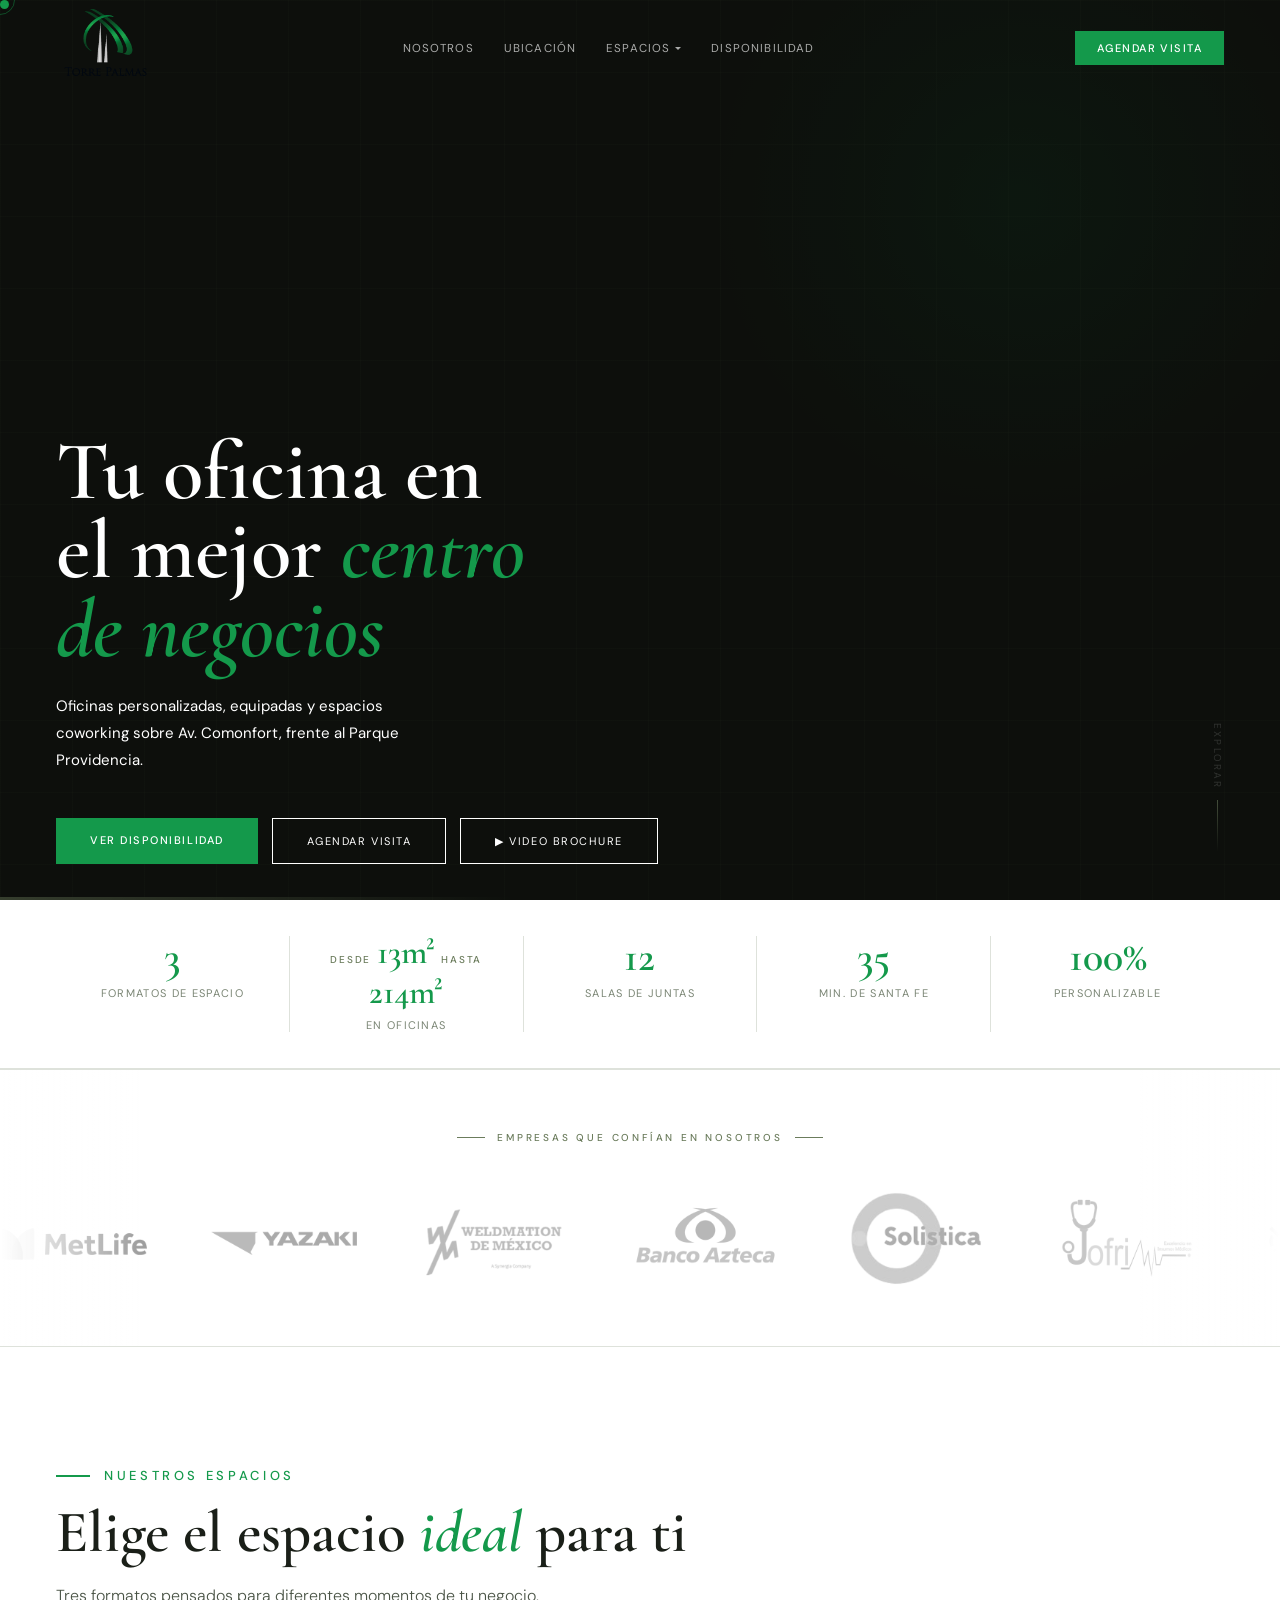
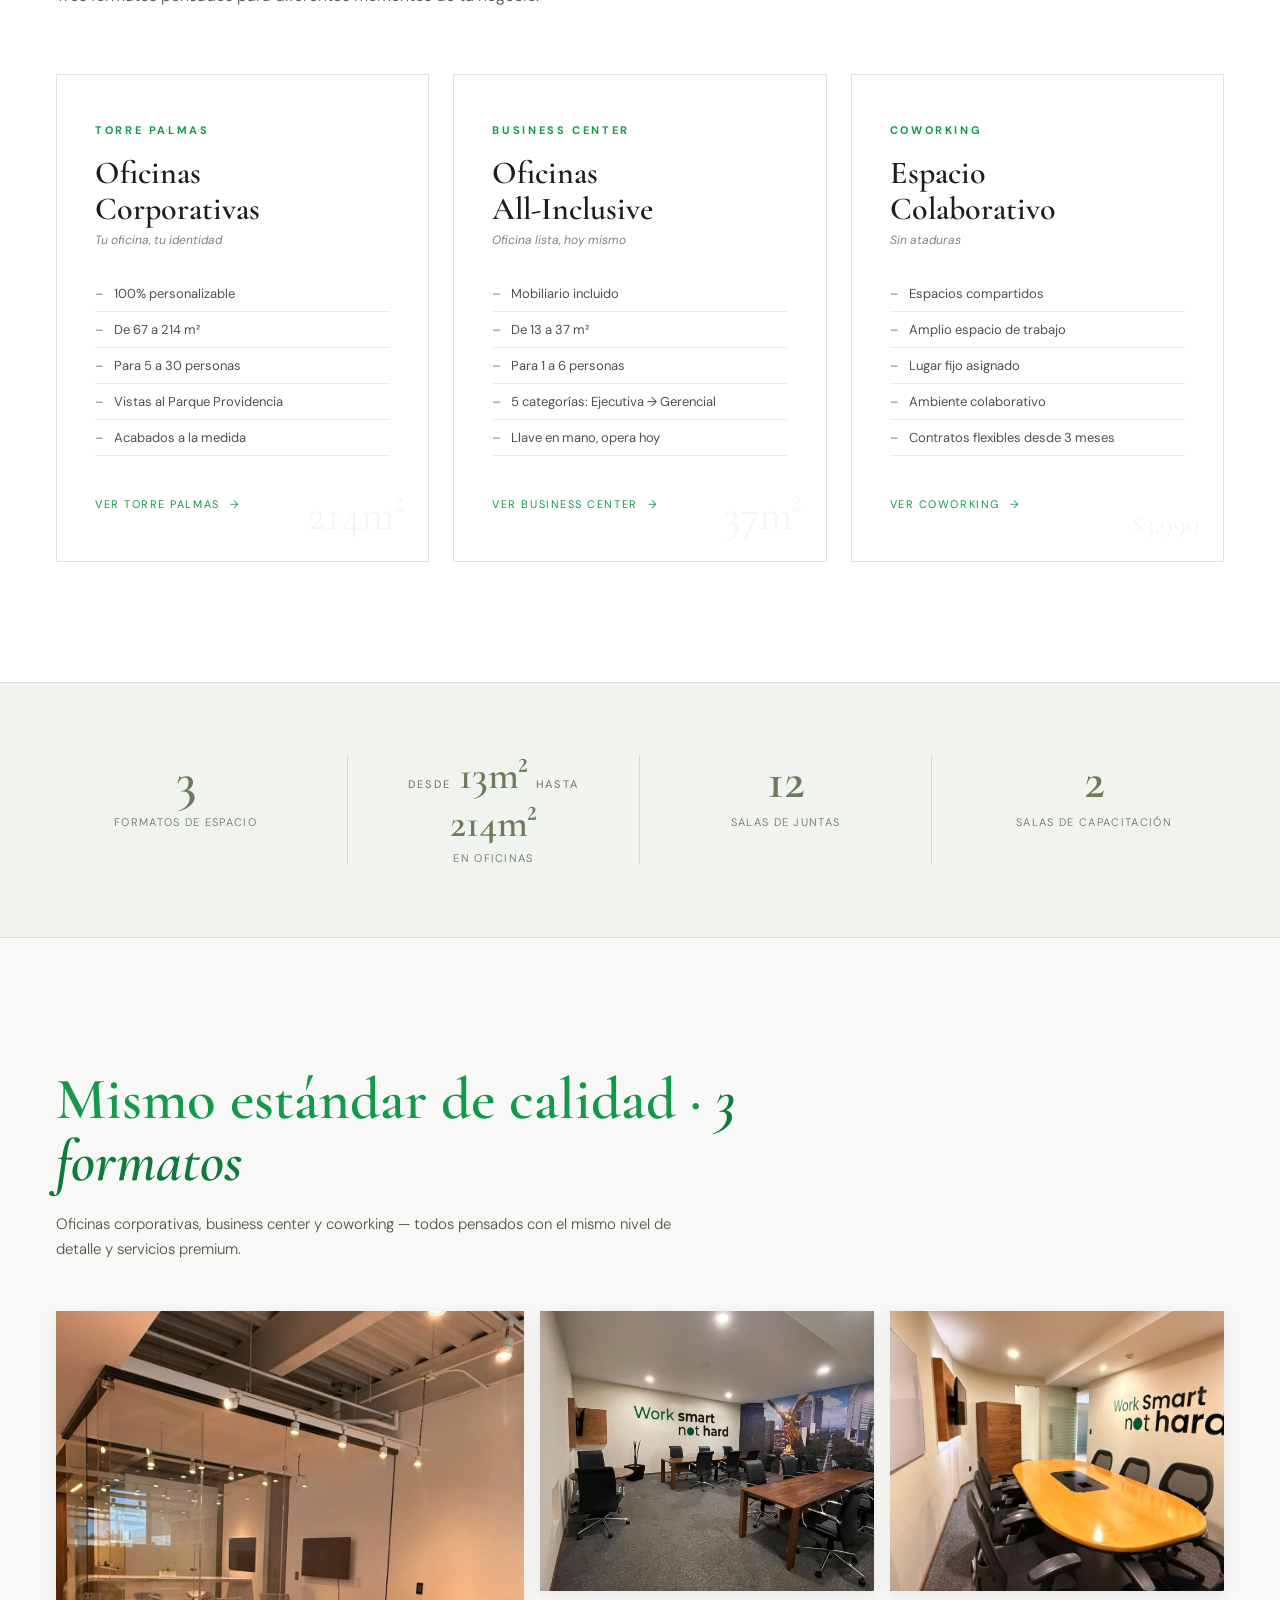
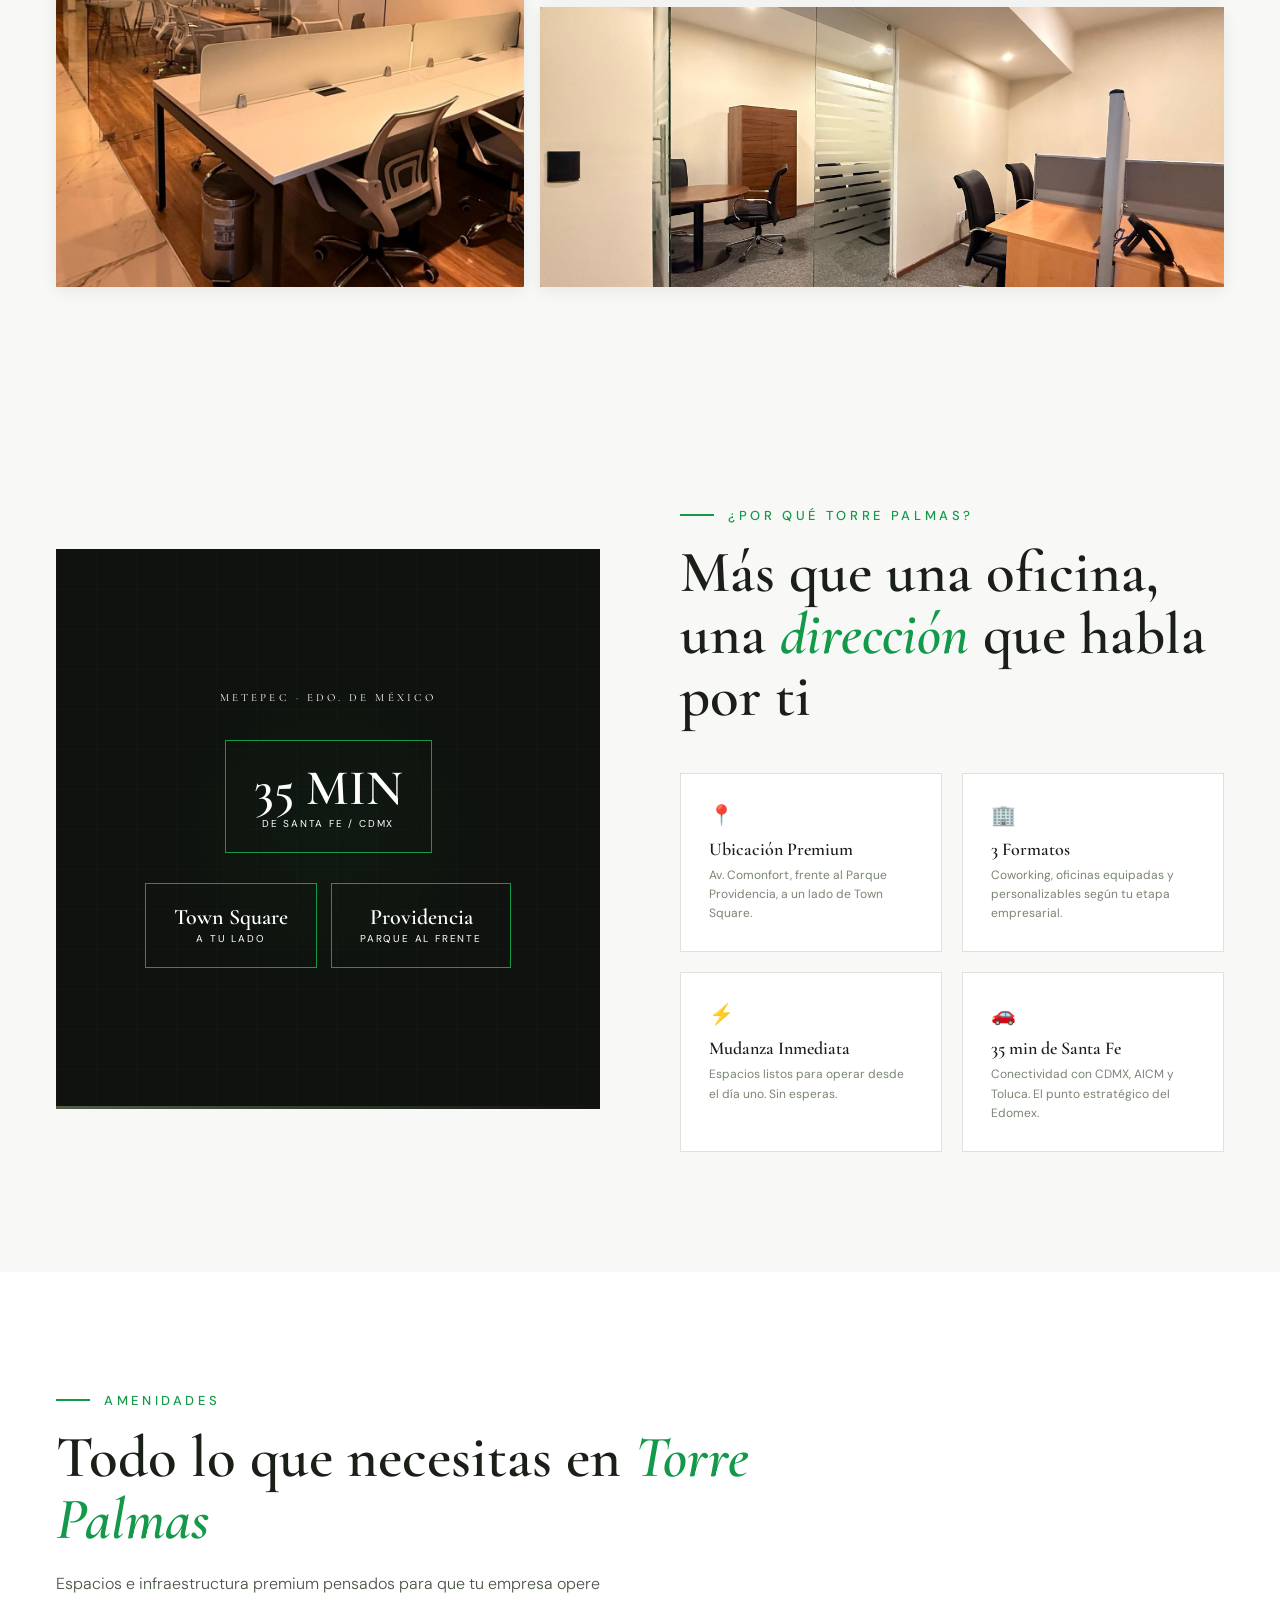
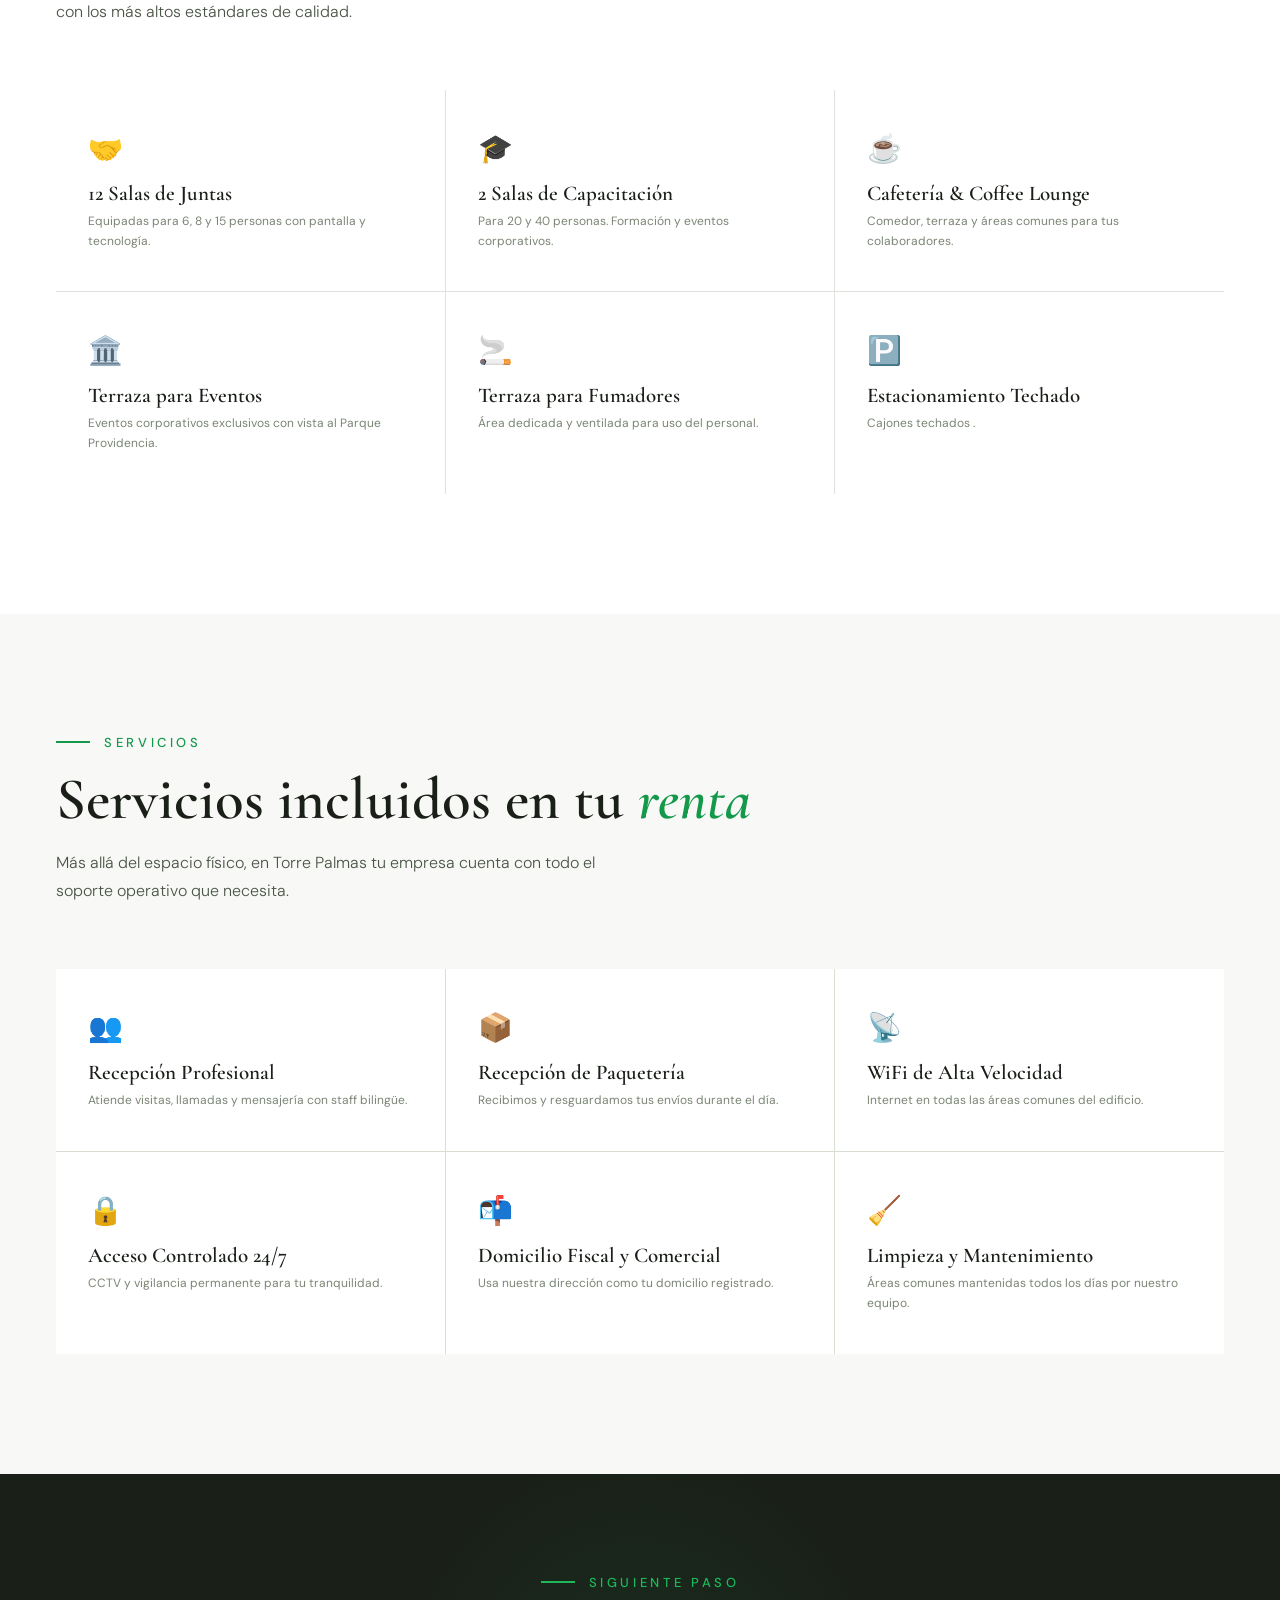
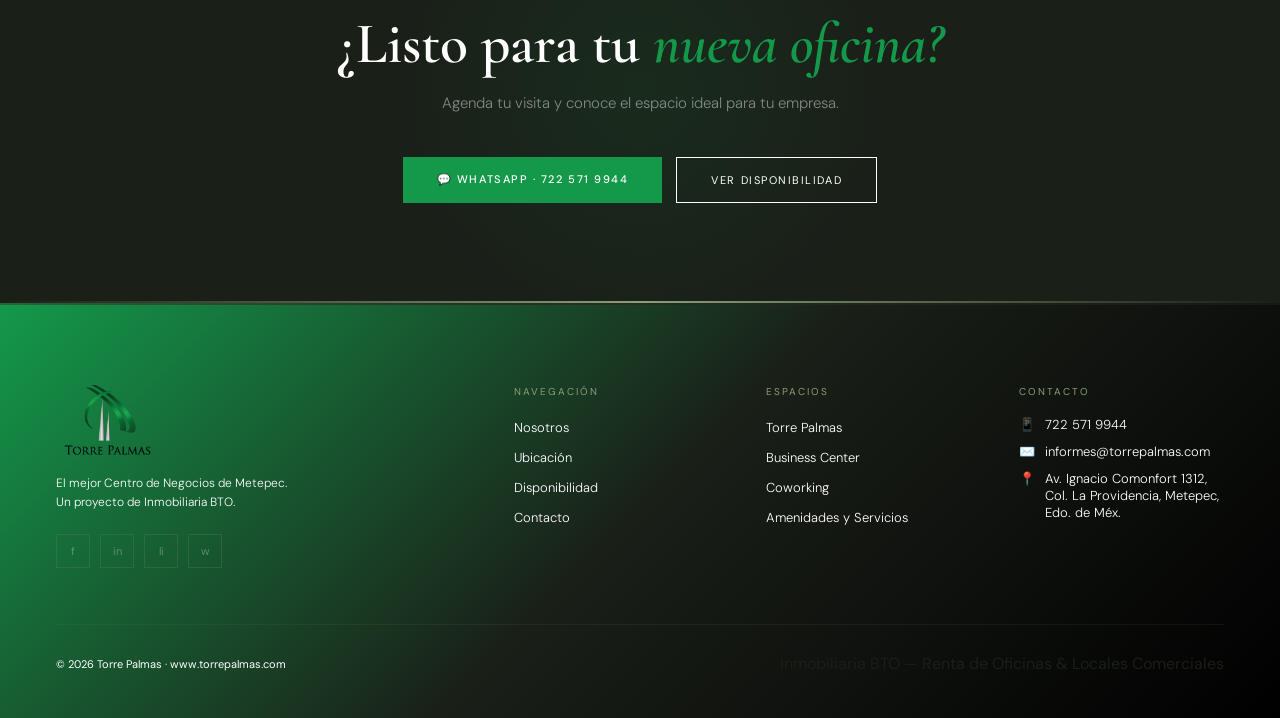
==== index.html @ 55e58f54 "perf: SEO Fase 2 — optimización masiva de assets (-65 MB) VIDEOS: - Business_Center_Vid_Fin.mp4: 31 " ====
<!DOCTYPE html>
<html lang="es">
<head>
  <meta charset="UTF-8">
  <meta name="viewport" content="width=device-width, initial-scale=1.0">
  <title>Torre Palmas — Centro de Negocios Premium · Metepec</title>
  <meta name="description" content="Centro de negocios premium en Metepec — oficinas corporativas, business center y coworking frente al Parque Providencia. Agenda tu visita hoy.">
  <meta name="keywords" content="centro de negocios Metepec, oficinas en renta Metepec, business center Metepec, coworking Metepec, oficinas Avenida Comonfort, oficinas Parque Providencia, Torre Palmas">
  <meta name="author" content="Torre Palmas">
  <meta name="robots" content="index, follow">
  <meta name="theme-color" content="#14994b">
  <link rel="canonical" href="https://torrepalmas.com/">

  <!-- Open Graph -->
  <meta property="og:title" content="Torre Palmas — Centro de Negocios Premium en Metepec">
  <meta property="og:description" content="Oficinas corporativas, business center y coworking frente al Parque Providencia. El mejor centro de negocios de Metepec.">
  <meta property="og:image" content="https://torrepalmas.com/images/portada.jpeg">
  <meta property="og:image:width" content="1200">
  <meta property="og:image:height" content="630">
  <meta property="og:url" content="https://torrepalmas.com/">
  <meta property="og:type" content="website">
  <meta property="og:site_name" content="Torre Palmas">
  <meta property="og:locale" content="es_MX">

  <!-- Twitter Card -->
  <meta name="twitter:card" content="summary_large_image">
  <meta name="twitter:title" content="Torre Palmas — Centro de Negocios Premium en Metepec">
  <meta name="twitter:description" content="Oficinas corporativas, business center y coworking frente al Parque Providencia.">
  <meta name="twitter:image" content="https://torrepalmas.com/images/portada.jpeg">

  <!-- JSON-LD: Organization + LocalBusiness + Service -->
  <script type="application/ld+json">
  {
    "@context": "https://schema.org",
    "@graph": [
      {
        "@type": "Organization",
        "@id": "https://torrepalmas.com/#organization",
        "name": "Torre Palmas",
        "url": "https://torrepalmas.com/",
        "logo": "https://torrepalmas.com/images/logotipo-torre-palmas.png",
        "sameAs": [],
        "contactPoint": {
          "@type": "ContactPoint",
          "telephone": "+52-722-571-9944",
          "contactType": "customer service",
          "email": "informes@torrepalmas.com",
          "areaServed": "MX",
          "availableLanguage": "Spanish"
        }
      },
      {
        "@type": "LocalBusiness",
        "@id": "https://torrepalmas.com/#business",
        "name": "Torre Palmas — Centro de Negocios",
        "image": "https://torrepalmas.com/images/portada.jpeg",
        "url": "https://torrepalmas.com/",
        "telephone": "+52-722-571-9944",
        "email": "informes@torrepalmas.com",
        "priceRange": "$$$",
        "address": {
          "@type": "PostalAddress",
          "streetAddress": "Av. Ignacio Comonfort 1312",
          "addressLocality": "Metepec",
          "addressRegion": "Estado de México",
          "postalCode": "52140",
          "addressCountry": "MX"
        },
        "geo": {
          "@type": "GeoCoordinates",
          "latitude": "19.2613",
          "longitude": "-99.6167"
        },
        "openingHoursSpecification": [
          {
            "@type": "OpeningHoursSpecification",
            "dayOfWeek": ["Monday","Tuesday","Wednesday","Thursday","Friday"],
            "opens": "08:00",
            "closes": "20:00"
          },
          {
            "@type": "OpeningHoursSpecification",
            "dayOfWeek": "Saturday",
            "opens": "09:00",
            "closes": "14:00"
          }
        ],
        "areaServed": [
          { "@type": "City", "name": "Metepec" },
          { "@type": "City", "name": "Toluca" },
          { "@type": "City", "name": "Lerma" }
        ]
      },
      {
        "@type": "Service",
        "name": "Oficinas Corporativas Torre Palmas",
        "provider": { "@id": "https://torrepalmas.com/#business" },
        "description": "Oficinas corporativas personalizables desde 67 hasta 214 m² en Metepec.",
        "url": "https://torrepalmas.com/torre-palmas.html"
      },
      {
        "@type": "Service",
        "name": "Business Center",
        "provider": { "@id": "https://torrepalmas.com/#business" },
        "description": "Oficinas ejecutivas equipadas desde 12 hasta 37 m² con domicilio fiscal incluido.",
        "url": "https://torrepalmas.com/business-center.html"
      },
      {
        "@type": "Service",
        "name": "Coworking",
        "provider": { "@id": "https://torrepalmas.com/#business" },
        "description": "Espacio de coworking premium en Metepec desde $3,990 al mes.",
        "url": "https://torrepalmas.com/coworking.html"
      }
    ]
  }
  </script>

  <link rel="preconnect" href="https://fonts.googleapis.com">
  <link href="https://fonts.googleapis.com/css2?family=Cormorant+Garamond:ital,wght@0,300;0,400;0,600;1,300;1,400&family=DM+Sans:opsz,wght@9..40,300;9..40,400;9..40,500&display=swap" rel="stylesheet">
  <link rel="stylesheet" href="css/styles.css">
  <style>
    /* Home page hero styles */
    #hero { min-height: 100vh; position: relative; overflow: hidden; display: flex; flex-direction: column; justify-content: flex-end; padding: 0 56px 96px; background: var(--ink); }
    .hero-grid { position: absolute; inset: 0; background-image: linear-gradient(rgba(107,124,92,0.07) 1px, transparent 1px), linear-gradient(90deg, rgba(107,124,92,0.07) 1px, transparent 1px); background-size: 72px 72px; }
    .hero-glow { position: absolute; top: -120px; right: -60px; width: 640px; height: 640px; background: radial-gradient(circle, rgba(20,153,75,0.13) 0%, transparent 68%); pointer-events: none; }
    .hero-olive-accent { position: absolute; bottom: 0; left: 0; width: 40%; height: 3px; background: linear-gradient(to right, var(--olive), transparent); }
    .hero-img-mock { position: absolute; top: 0; left: 0; width: 100%; height: 100%; overflow: hidden; z-index: 1; }
    .hero-img-inner { width: 100%; height: 100%; position: relative; display: flex; align-items: flex-end; justify-content: center; }
    .hero-img-inner video { position: absolute; width: 100%; height: 100%; object-fit: cover; z-index: 0; }
    .hero-img-inner::before { content: ''; position: absolute; inset: 0; background: rgba(0, 0, 0, 0.5); z-index: 1; }
    .hero-content { position: relative; z-index: 2; max-width: 580px; }
    .hero-eyebrow { font-size: 11px; font-weight: 400; letter-spacing: 0.28em; text-transform: uppercase; color: var(--white); display: flex; align-items: center; gap: 14px; margin-bottom: 28px; opacity: 0; animation: fadeUp 0.8s ease 0.2s forwards; }
    .hero-eyebrow::before { content:''; display:block; width:36px; height:1px; background:var(--white); }
    .hero-h1 { font-family: 'Cormorant Garamond', serif; font-size: clamp(50px, 6.5vw, 90px); font-weight: 600; line-height: 0.95; color: var(--white); opacity: 0; animation: fadeUp 0.8s ease 0.4s forwards; }
    .hero-h1 em { font-style: italic; color: var(--green); }
    .hero-sub { font-size: 15px; font-weight: 400; color: var(--white); line-height: 1.8; max-width: 400px; margin-top: 24px; margin-bottom: 44px; opacity: 0; animation: fadeUp 0.8s ease 0.6s forwards; }
    .hero-actions { display: flex; gap: 14px; opacity: 0; animation: fadeUp 0.8s ease 0.8s forwards; flex-wrap: wrap; width: max-content; max-width: 100vw; }
    .hero-scroll { position: absolute; bottom: 48px; right: 56px; display: flex; align-items: center; gap: 10px; font-size: 10px; letter-spacing: 0.22em; text-transform: uppercase; color: rgba(255,255,255,0.3); writing-mode: vertical-rl; animation: fadeUp 0.8s ease 1s forwards; opacity: 0; }
    .hero-scroll::after { content:''; display:block; width:1px; height:52px; background: linear-gradient(to bottom, var(--olive-light), transparent); animation: scrollLine 2s ease infinite; }
    .stats-bar { background: var(--white); border-bottom: 1px solid var(--olive-border); padding: 36px 56px; display: flex; box-shadow: 0 4px 24px rgba(26,31,24,0.04); }
    .stat-item { flex: 1; text-align: center; border-right: 1px solid var(--olive-border); padding: 0 20px; }
    .stat-item:last-child { border-right: none; }
    .stat-num { font-family: 'Cormorant Garamond', serif; font-size: 42px; font-weight: 600; color: var(--green); line-height: 1; }
    .stat-label { font-size: 11px; letter-spacing: 0.12em; text-transform: uppercase; color: var(--ink-low); margin-top: 8px; }
    /* Rango "desde X hasta Y" */
    .stat-range { display: flex; align-items: baseline; justify-content: center; gap: 6px; flex-wrap: wrap; font-family: 'Cormorant Garamond', serif; color: var(--green); line-height: 1; }
    .stat-prefix { font-family: 'DM Sans', sans-serif; font-size: 10px; letter-spacing: 0.18em; text-transform: uppercase; color: var(--olive); font-weight: 500; }
    .stat-range .stat-num { font-size: 34px; }
    .products-grid { display: grid; grid-template-columns: repeat(3,1fr); gap: 24px; margin-top: 64px; }
    .product-card { background: var(--white); padding: 48px 38px; border: 1px solid var(--olive-border); position: relative; overflow: hidden; transition: transform 0.35s, box-shadow 0.35s, border-color 0.35s, background 0.35s, color 0.35s; cursor: none; }
    .product-card::after { content:''; position:absolute; top:0; left:0; right:0; height:3px; background: linear-gradient(to right, var(--olive), var(--green)); transform: scaleX(0); transform-origin: left; transition: transform 0.4s; }
    .product-card:hover { transform: translateY(-6px); box-shadow: 0 24px 56px rgba(26,31,24,0.08); border-color: transparent; background: var(--green); }
    .product-card:hover .product-tag { color: var(--white); }
    .product-card:hover .product-title { color: var(--white); }
    .product-card:hover .product-subtitle { color: var(--white); }
    .product-card:hover .product-features li { color: var(--white); border-bottom-color: rgba(255,255,255,0.2); }
    .product-card:hover::after { transform: scaleX(1); }
    .product-tag { font-size: 11px; letter-spacing: 0.24em; text-transform: uppercase; color: var(--green); font-weight: 700; margin-bottom: 18px; }
    .product-title { font-family: 'Cormorant Garamond', serif; font-size: 32px; font-weight: 600; color: var(--ink); line-height: 1.1; margin-bottom: 6px; }
    .product-subtitle { font-size: 12px; font-weight: 400; color: var(--ink-low); font-style: italic; margin-bottom: 28px; }
    .product-features { list-style: none; margin-bottom: 36px; }
    .product-features li { font-size: 13px; font-weight: 400; color: var(--ink-mid); padding: 9px 0; border-bottom: 1px solid var(--surface3); display: flex; align-items: center; gap: 10px; }
    .product-features li::before { content:'–'; color: var(--olive); flex-shrink: 0; }
    .product-size { font-family: 'Cormorant Garamond', serif; font-size: 44px; font-weight: 300; color: rgba(107,124,92,0.08); position: absolute; bottom: 24px; right: 24px; line-height: 1; }
    .product-cta { display: inline-flex; align-items: center; gap: 10px; font-size: 11px; letter-spacing: 0.14em; text-transform: uppercase; color: var(--green); text-decoration: none; cursor: none; transition: gap 0.3s, color 0.3s; }
    .product-cta::after { content:'→'; }
    .product-card:hover .product-cta { gap: 16px; color: var(--white); }
    .olive-band { background: var(--olive-pale); border-top: 1px solid var(--olive-border); border-bottom: 1px solid var(--olive-border); padding: 72px 56px; display: grid; grid-template-columns: repeat(4,1fr); gap: 0; }
    .olive-band-item { padding: 0 32px; border-right: 1px solid var(--olive-border); text-align: center; }
    .olive-band-item:first-child { padding-left: 0; }
    .olive-band-item:last-child { border-right: none; padding-right: 0; }
    .olive-band-num { font-family:'Cormorant Garamond',serif; font-size:52px; font-weight:600; color:var(--olive); line-height:1; }
    .olive-band-label { font-size:11px; letter-spacing:0.12em; text-transform:uppercase; color:var(--ink-low); margin-top:8px; }
    /* Rango "desde X hasta Y" en la barra olive */
    .olive-band-range { display:flex; align-items:baseline; justify-content:center; gap:8px; flex-wrap:wrap; font-family:'Cormorant Garamond',serif; color:var(--olive); line-height:1; }
    .olive-band-prefix { font-family:'DM Sans',sans-serif; font-size:11px; letter-spacing:0.18em; text-transform:uppercase; color:var(--ink-low); font-weight:500; }
    .olive-band-range .olive-band-num { font-size:40px; }
    .why-section { display: grid; grid-template-columns: 1fr 1fr; gap: 80px; align-items: center; }
    .why-visual { position: relative; height: 560px; background: var(--ink); overflow: hidden; }
    .why-visual::before { content:''; position:absolute; inset:0; background: linear-gradient(rgba(107,124,92,0.06) 1px, transparent 1px), linear-gradient(90deg, rgba(107,124,92,0.06) 1px, transparent 1px); background-size: 40px 40px; z-index: 2; }
    .why-visual-bg { position: absolute; inset: 0; z-index: 1; }
    .why-visual-bg-img { position: absolute; inset: 0; background-size: cover; background-position: center; opacity: 0; animation: fadeSlide 20s infinite; }
    .why-visual-bg-img:nth-child(1) { animation-delay: 0s; background-image: url('images/CW 1.jpeg'); }
    .why-visual-bg-img:nth-child(2) { animation-delay: 4s; background-image: url('images/portada.jpeg'); }
    .why-visual-bg-img:nth-child(3) { animation-delay: 8s; background-image: url('images/CW 1.jpeg'); }
    .why-visual-bg-img:nth-child(4) { animation-delay: 12s; background-image: url('images/portada.jpeg'); }
    .why-visual-bg-img:nth-child(5) { animation-delay: 16s; background-image: url('images/CW 1.jpeg'); }
    .why-visual-overlay { position: absolute; inset: 0; background: rgba(0, 0, 0, 0.4); z-index: 3; }
    .why-visual-content { position:absolute; inset:0; display:flex; align-items:center; justify-content:center; flex-direction:column; gap:16px; z-index: 4; padding: 24px; box-sizing: border-box; }
    .why-visual-location { font-family:'Cormorant Garamond',serif; font-size:11px; letter-spacing:0.28em; color:var(--white); text-transform:uppercase; margin-bottom:20px; text-align:center; }
    .why-badge-row { display:flex; gap:14px; margin-top:14px; flex-wrap:wrap; justify-content:center; }
    .why-badge-sm { padding:16px 22px; }
    .why-badge-sm .why-badge-num { font-size:30px; }
    .why-glow { position:absolute; top:50%; left:50%; transform:translate(-50%,-50%); width:320px; height:320px; background:radial-gradient(circle, rgba(20,153,75,0.1) 0%, transparent 70%); pointer-events:none; }
    .why-badge { border: 1px solid var(--green); padding: 22px 28px; text-align: center; }
    .why-badge-num { font-family:'Cormorant Garamond',serif; font-size:50px; font-weight:600; color:var(--white); line-height:1; }
    .why-badge-text { font-size:10px; letter-spacing:0.18em; text-transform:uppercase; color:var(--white); margin-top:4px; }
    .why-olive-bar { width: 100%; height: 3px; background: linear-gradient(to right, var(--olive-light), transparent); position: absolute; bottom: 0; left: 0; }
    .why-grid { display: grid; grid-template-columns: 1fr 1fr; gap: 20px; margin-top: 44px; }
    .why-item { padding: 28px; border: 1px solid var(--olive-border); background: var(--white); transition: border-color 0.3s, box-shadow 0.3s, background 0.3s, color 0.3s; }
    .why-item:hover { border-color: var(--green); box-shadow: 0 8px 24px rgba(20,153,75,0.07); background: var(--green); }
    .why-item:hover .why-item-title { color: var(--white); }
    .why-item:hover .why-item-text { color: var(--white); }
    .why-icon { font-size: 20px; margin-bottom: 10px; }
    .why-item-title { font-family:'Cormorant Garamond',serif; font-size:18px; font-weight:600; color:var(--ink); margin-bottom:6px; }
    .why-item-text { font-size:12px; font-weight:400; color:var(--ink-low); line-height:1.6; }
    .amenidades-grid { display: grid; grid-template-columns: repeat(3,1fr); gap: 1px; background: var(--olive-border); margin-top: 64px; }
    .amenidad-item { background: var(--white); padding: 40px 32px; transition: background 0.3s, color 0.3s; cursor: none; }
    .amenidad-item:hover { background: var(--green); color: var(--white); }
    .amenidad-item:hover .amenidad-title { color: var(--white); }
    .amenidad-item:hover .amenidad-desc { color: var(--white); }
    .amenidad-icon { font-size: 28px; margin-bottom: 14px; }
    .amenidad-title { font-family:'Cormorant Garamond',serif; font-size:21px; font-weight:600; color:var(--ink); margin-bottom:6px; }
    .amenidad-desc { font-size:12px; font-weight:400; color:var(--ink-low); line-height:1.65; }
    .cta-section { padding:100px 56px; background:var(--ink); text-align:center; position:relative; overflow:hidden; }
    .cta-section::before { content:''; position:absolute; top:50%; left:50%; transform:translate(-50%,-50%); width:520px; height:520px; background:radial-gradient(circle, rgba(20,153,75,0.1) 0%, transparent 70%); }
    .cta-section::after { content:''; position:absolute; bottom:0; left:0; right:0; height:2px; background:linear-gradient(to right, transparent, var(--olive-light), transparent); }
    .cta-section > * { position:relative; z-index:2; }
    .cta-title { font-family:'Cormorant Garamond',serif; font-size:clamp(30px, 4.5vw, 66px); font-weight:600; color:var(--white); margin-bottom:14px; }
    .cta-title em { font-style:italic; color:var(--green); }
    .cta-text { font-size:15px; font-weight:300; color:rgba(255,255,255,0.45); margin-bottom:44px; }
    .cta-actions { display:flex; gap:14px; justify-content:center; flex-wrap:wrap; }
    .whatsapp-btn { background:#25d366; color:white; padding:15px 34px; font-size:11px; font-weight:500; letter-spacing:0.14em; text-transform:uppercase; border:none; cursor:none; font-family:'DM Sans',sans-serif; transition:filter 0.25s, transform 0.25s; display:flex; align-items:center; gap:9px; text-decoration:none; }
    .whatsapp-btn:hover { filter:brightness(1.08); transform:translateY(-2px); }
    @keyframes fadeUp { from{opacity:0;transform:translateY(28px)} to{opacity:1;transform:translateY(0)} }
    @keyframes fadeSlide { 0% { opacity: 0; } 10% { opacity: 1; } 25% { opacity: 1; } 35% { opacity: 0; } 100% { opacity: 0; } }
    @keyframes scrollLine { 0%{transform:scaleY(0);transform-origin:top} 50%{transform:scaleY(1);transform-origin:top} 51%{transform:scaleY(1);transform-origin:bottom} 100%{transform:scaleY(0);transform-origin:bottom} }
    @media (max-width:1100px) {
      .products-grid { grid-template-columns:1fr; }
      .why-section { grid-template-columns:1fr; }
      .why-visual { height:380px; }
      .why-visual-content { padding: 40px 24px; gap: 14px; }
      .amenidades-grid { grid-template-columns:1fr 1fr; }
      .olive-band { grid-template-columns:1fr 1fr; }
      .why-grid { grid-template-columns:1fr 1fr; }
    }
    @media (max-width:768px) {
      #hero { padding:80px 22px 40px; min-height:auto; }
      .section-light, .section-surface, .section-surface2, .section-olive, .section-dark { padding:80px 22px; }
      .stats-bar { padding:20px 22px; overflow-x:auto; }
      .cta-actions { flex-direction:column; align-items:center; }
      .hero-img-mock { opacity:0.2; }
      .olive-band { grid-template-columns:1fr 1fr; gap:0; padding:48px 22px; }
      .amenidades-grid { grid-template-columns:1fr; }
      .why-grid { grid-template-columns:1fr; }
      .cta-section { padding:80px 22px; }
      /* Why-visual: más espacio en móvil para que los badges respiren */
      .why-visual { height: auto; min-height: 360px; padding: 56px 0; }
      .why-visual-content { position: relative; inset: auto; padding: 0 24px; gap: 12px; }
      .why-visual-location { font-size: 10px; letter-spacing: 0.22em; margin-bottom: 8px; }
      .why-badge { padding: 18px 26px; }
      .why-badge-num { font-size: 40px; }
      .why-badge-sm { padding: 12px 18px; }
      .why-badge-sm .why-badge-num { font-size: 24px; }
      .why-badge-row { gap: 10px; margin-top: 6px; }
    }

    /* ——— CLIENTS CAROUSEL ——— */
    .clients-section { background: var(--white); border-top: 1px solid var(--olive-border); border-bottom: 1px solid var(--olive-border); padding: 52px 0; overflow: hidden; position: relative; }
    .clients-section::before, .clients-section::after { content: ''; position: absolute; top: 0; bottom: 0; width: 140px; z-index: 2; pointer-events: none; }
    .clients-section::before { left: 0; background: linear-gradient(to right, var(--white), transparent); }
    .clients-section::after { right: 0; background: linear-gradient(to left, var(--white), transparent); }
    .clients-header { text-align: center; padding: 0 56px; margin-bottom: 40px; }
    .clients-eyebrow { font-size: 10px; letter-spacing: 0.28em; text-transform: uppercase; color: var(--olive); font-weight: 500; display: inline-flex; align-items: center; gap: 12px; }
    .clients-eyebrow::before, .clients-eyebrow::after { content: ''; display: block; width: 28px; height: 1px; background: var(--olive); }
    .clients-carousel { overflow: hidden; width: 100%; }
    .clients-track { display: flex; align-items: center; gap: 64px; width: max-content; animation: clientsMarquee 38s linear infinite; }
    .clients-track:hover { animation-play-state: paused; }
    .client-logo { height: 110px; width: auto; max-width: 340px; object-fit: contain; filter: grayscale(1) opacity(0.38); transition: filter 0.35s, transform 0.35s; flex-shrink: 0; cursor: none; }
    .client-logo:hover { filter: grayscale(0) opacity(1); transform: scale(1.06); }
    @keyframes clientsMarquee { from { transform: translateX(0); } to { transform: translateX(-50%); } }
    @media (max-width: 768px) { .clients-header { padding: 0 22px; } .client-logo { height: 80px; } }
  </style>
</head>
<body>

<div class="cursor" id="cursor"></div>
<div class="cursor-ring" id="cursorRing"></div>

<!-- NAV -->
<nav id="nav">
  <a href="index.html" class="nav-logo"><img src="images/logotipo-torre-palmas.png" alt="Torre Palmas" style="object-fit: contain;"></a>
  <ul class="nav-links">
    <li><a href="nosotros.html" class="nav-link" data-page="nosotros">Nosotros</a></li>
    <li><a href="ubicacion.html" class="nav-link" data-page="ubicacion">Ubicación</a></li>
    <li id="dropLi">
      <button class="nav-drop-btn nav-link" id="dropBtn" data-page="espacios" onclick="toggleDrop();return false;">
        Espacios <span class="caret"></span>
      </button>
      <div class="nav-dropdown" id="navDropdown">
        <a href="torre-palmas.html"><span class="dd-icon">🏢</span>Torre Palmas</a>
        <div class="nav-dropdown-divider"></div>
        <a href="business-center.html"><span class="dd-icon">💼</span>Business Center</a>
        <div class="nav-dropdown-divider"></div>
        <a href="coworking.html"><span class="dd-icon">🤝</span>Coworking</a>
        <div class="nav-dropdown-divider"></div>
        <a href="amenidades.html"><span class="dd-icon">✨</span>Amenidades y Servicios</a>
      </div>
    </li>
    <li><a href="disponibilidad.html" class="nav-link" data-page="disponibilidad">Disponibilidad</a></li>
  </ul>
  <a href="contacto.html" class="nav-cta" style="text-decoration:none">Agendar Visita</a>
  <button class="hamburger" onclick="toggleMobileNav()" id="hamburger"><span></span><span></span><span></span></button>
</nav>

<div class="mobile-nav" id="mobileNav">
  <button class="mobile-nav-close" onclick="toggleMobileNav()" aria-label="Cerrar menú">&times;</button>
  <a href="nosotros.html">Nosotros</a>
  <a href="ubicacion.html">Ubicación</a>
  <div class="mobile-nav-section">
    <button class="mobile-nav-toggle" onclick="toggleMobileServiceMenu()">Espacios <span id="serviceCaretMobile">▼</span></button>
    <div class="mobile-nav-submenu" id="mobileServiceMenu">
      <a href="torre-palmas.html">Torre Palmas</a>
      <a href="business-center.html">Business Center</a>
      <a href="coworking.html">Coworking</a>
      <a href="amenidades.html">Amenidades y Servicios</a>
    </div>
  </div>
  <a href="disponibilidad.html">Disponibilidad</a>
  <a href="contacto.html">Contacto</a>
</div>

<!-- ══════════════ HOME ══════════════ -->

<!-- HERO dark -->
<section id="hero">
  <div class="hero-grid"></div>
  <div class="hero-glow"></div>
  <div class="hero-olive-accent"></div>
  <div class="hero-img-mock">
    <div class="hero-img-inner">
      <video autoplay muted loop playsinline>
        <source src="images/Business_Center_Vid_Fin_web.mp4" type="video/mp4">
        Tu navegador no soporta videos HTML5
      </video>
    </div>
  </div>
  <div class="hero-content">
    <h1 class="hero-h1">Tu oficina en<br>el mejor <em>centro<br>de negocios</em></h1>
    <p class="hero-sub">Oficinas personalizadas, equipadas y espacios coworking sobre Av. Comonfort, frente al Parque Providencia.</p>
    <div class="hero-actions">
      <a href="disponibilidad.html" class="btn-primary" style="text-decoration:none">Ver Disponibilidad</a>
      <a href="contacto.html" class="btn-outline-white" style="text-decoration:none">Agendar Visita</a>
      <button type="button" class="btn-outline-white" onclick="openVideoBrochure()" style="cursor:pointer">▶ Video Brochure</button>
    </div>
  </div>
  <span class="hero-scroll">Explorar</span>
</section>

<!-- Video Brochure Modal -->
<div id="videoBrochureModal" class="video-brochure-modal" role="dialog" aria-label="Video Brochure Torre Palmas" aria-hidden="true" onclick="closeVideoBrochure(event)">
  <div class="video-brochure-content" onclick="event.stopPropagation()">
    <button type="button" class="video-brochure-close" onclick="closeVideoBrochure()" aria-label="Cerrar video">&times;</button>
    <video id="videoBrochurePlayer" controls preload="metadata" playsinline>
      <source src="images/Business_Center_Vid_Fin_web.mp4" type="video/mp4">
      Tu navegador no soporta videos HTML5
    </video>
  </div>
</div>
<style>
  .video-brochure-modal { position: fixed; inset: 0; background: rgba(15,18,14,0.94); z-index: 9998; display: none; align-items: center; justify-content: center; padding: 32px; opacity: 0; transition: opacity 0.3s; backdrop-filter: blur(6px); }
  .video-brochure-modal.open { display: flex; opacity: 1; }
  .video-brochure-content { position: relative; width: 100%; max-width: 1100px; aspect-ratio: 16/9; background: #000; box-shadow: 0 20px 60px rgba(0,0,0,0.5); animation: lbIn 0.4s cubic-bezier(0.22,1,0.36,1); }
  .video-brochure-content video { width: 100%; height: 100%; display: block; }
  .video-brochure-close { position: absolute; top: -52px; right: 0; width: 44px; height: 44px; background: rgba(255,255,255,0.1); color: white; border: 1px solid rgba(255,255,255,0.25); border-radius: 50%; display: flex; align-items: center; justify-content: center; font-size: 28px; cursor: pointer; transition: background 0.25s, transform 0.25s; line-height: 1; }
  .video-brochure-close:hover { background: rgba(255,255,255,0.2); transform: rotate(90deg); }
  @media (max-width: 768px) {
    .video-brochure-modal { padding: 16px; }
    .video-brochure-close { top: -44px; width: 36px; height: 36px; font-size: 22px; }
  }
</style>
<script>
  function openVideoBrochure() {
    const modal = document.getElementById('videoBrochureModal');
    const video = document.getElementById('videoBrochurePlayer');
    modal.classList.add('open');
    modal.setAttribute('aria-hidden', 'false');
    document.body.style.overflow = 'hidden';
    video.currentTime = 0;
    video.play().catch(() => { /* autoplay puede fallar — el usuario tiene controles */ });
  }
  function closeVideoBrochure(event) {
    if (event && event.target.id !== 'videoBrochureModal' && event.type === 'click') return;
    const modal = document.getElementById('videoBrochureModal');
    const video = document.getElementById('videoBrochurePlayer');
    modal.classList.remove('open');
    modal.setAttribute('aria-hidden', 'true');
    document.body.style.overflow = '';
    video.pause();
  }
  document.addEventListener('keydown', e => {
    if (e.key === 'Escape' && document.getElementById('videoBrochureModal').classList.contains('open')) {
      closeVideoBrochure();
    }
  });
</script>

<!-- STATS -->
<div class="stats-bar">
  <div class="stat-item"><div class="stat-num">3</div><div class="stat-label">Formatos de espacio</div></div>
  <div class="stat-item">
    <div class="stat-range">
      <span class="stat-prefix">desde</span><span class="stat-num">13m²</span>
      <span class="stat-prefix">hasta</span><span class="stat-num">214m²</span>
    </div>
    <div class="stat-label">en oficinas</div>
  </div>
  <div class="stat-item"><div class="stat-num">12</div><div class="stat-label">Salas de juntas</div></div>
  <div class="stat-item"><div class="stat-num">35</div><div class="stat-label">Min. de Santa Fe</div></div>
  <div class="stat-item"><div class="stat-num">100%</div><div class="stat-label">Personalizable</div></div>
</div>

<!-- CLIENTS CAROUSEL -->
<div class="clients-section">
  <div class="clients-header">
    <span class="clients-eyebrow">Empresas que confían en nosotros</span>
  </div>
  <div class="clients-carousel">
    <div class="clients-track">
      <img src="images/logos%20clientes/1.png"  alt="Cliente" class="client-logo">
      <img src="images/logos%20clientes/2.png"  alt="Cliente" class="client-logo">
      <img src="images/logos%20clientes/3.png"  alt="Cliente" class="client-logo">
      <img src="images/logos%20clientes/4.png"  alt="Cliente" class="client-logo">
      <img src="images/logos%20clientes/5.png"  alt="Cliente" class="client-logo">
      <img src="images/logos%20clientes/6.png"  alt="Cliente" class="client-logo">
      <img src="images/logos%20clientes/7.png"  alt="Cliente" class="client-logo">
      <img src="images/logos%20clientes/8.png"  alt="Cliente" class="client-logo">
      <img src="images/logos%20clientes/9.png"  alt="Cliente" class="client-logo">
      <img src="images/logos%20clientes/10.png" alt="Cliente" class="client-logo">
      <img src="images/logos%20clientes/11.png" alt="Cliente" class="client-logo">
      <img src="images/logos%20clientes/12.png" alt="Cliente" class="client-logo">
      <img src="images/logos%20clientes/13.png" alt="Cliente" class="client-logo">
      <img src="images/logos%20clientes/14.png" alt="Cliente" class="client-logo">
      <!-- Duplicate for seamless loop -->
      <img src="images/logos%20clientes/1.png"  alt="Cliente" class="client-logo">
      <img src="images/logos%20clientes/2.png"  alt="Cliente" class="client-logo">
      <img src="images/logos%20clientes/3.png"  alt="Cliente" class="client-logo">
      <img src="images/logos%20clientes/4.png"  alt="Cliente" class="client-logo">
      <img src="images/logos%20clientes/5.png"  alt="Cliente" class="client-logo">
      <img src="images/logos%20clientes/6.png"  alt="Cliente" class="client-logo">
      <img src="images/logos%20clientes/7.png"  alt="Cliente" class="client-logo">
      <img src="images/logos%20clientes/8.png"  alt="Cliente" class="client-logo">
      <img src="images/logos%20clientes/9.png"  alt="Cliente" class="client-logo">
      <img src="images/logos%20clientes/10.png" alt="Cliente" class="client-logo">
      <img src="images/logos%20clientes/11.png" alt="Cliente" class="client-logo">
      <img src="images/logos%20clientes/12.png" alt="Cliente" class="client-logo">
      <img src="images/logos%20clientes/13.png" alt="Cliente" class="client-logo">
      <img src="images/logos%20clientes/14.png" alt="Cliente" class="client-logo">
    </div>
  </div>
</div>

<!-- PRODUCTS — light -->
<div class="section-light">
  <p class="section-label">Nuestros Espacios</p>
  <h2 class="section-title">Elige el espacio <em>ideal</em> para ti</h2>
  <p class="section-body">Tres formatos pensados para diferentes momentos de tu negocio.</p>
  <div class="products-grid">
    <div class="product-card">
      <p class="product-tag">Torre Palmas</p>
      <h3 class="product-title">Oficinas<br>Corporativas</h3>
      <p class="product-subtitle">Tu oficina, tu identidad</p>
      <ul class="product-features">
        <li>100% personalizable</li>
        <li>De 67 a 214 m²</li>
        <li>Para 5 a 30 personas</li>
        <li>Vistas al Parque Providencia</li>
        <li>Acabados a la medida</li>
      </ul>
      <a class="product-cta" href="torre-palmas.html">Ver Torre Palmas</a>
      <span class="product-size">214m²</span>
    </div>
    <div class="product-card">
      <p class="product-tag">Business Center</p>
      <h3 class="product-title">Oficinas<br>All-Inclusive</h3>
      <p class="product-subtitle">Oficina lista, hoy mismo</p>
      <ul class="product-features">
        <li>Mobiliario incluido</li>
        <li>De 13 a 37 m²</li>
        <li>Para 1 a 6 personas</li>
        <li>5 categorías: Ejecutiva → Gerencial</li>
        <li>Llave en mano, opera hoy</li>
      </ul>
      <a class="product-cta" href="business-center.html">Ver Business Center</a>
      <span class="product-size">37m²</span>
    </div>
    <div class="product-card">
      <p class="product-tag">Coworking</p>
      <h3 class="product-title">Espacio<br>Colaborativo</h3>
      <p class="product-subtitle">Sin ataduras</p>
      <ul class="product-features">
        <li>Espacios compartidos</li>
        <li>Amplio espacio de trabajo</li>
        <li>Lugar fijo asignado</li>
        <li>Ambiente colaborativo</li>
        <li>Contratos flexibles desde 3 meses</li>
      </ul>
      <a class="product-cta" href="/coworking.html">Ver Coworking</a>
      <span class="product-size" style="font-size:28px">$3,990</span>
    </div>
  </div>
</div>

<!-- OLIVE BAND -->
<div class="olive-band">
  <div class="olive-band-item"><div class="olive-band-num">3</div><div class="olive-band-label">Formatos de espacio</div></div>
  <div class="olive-band-item">
    <div class="olive-band-range">
      <span class="olive-band-prefix">desde</span><span class="olive-band-num">13m²</span>
      <span class="olive-band-prefix">hasta</span><span class="olive-band-num">214m²</span>
    </div>
    <div class="olive-band-label">en oficinas</div>
  </div>
  <div class="olive-band-item"><div class="olive-band-num">12</div><div class="olive-band-label">Salas de juntas</div></div>
  <div class="olive-band-item"><div class="olive-band-num">2</div><div class="olive-band-label">Salas de capacitación</div></div>
</div>

<!-- Mini-galería: mix de los 3 servicios -->
<section class="gallery-section">
  <div class="gallery-header">
    <p class="section-label">Nuestros Espacios</p>
    <h2 class="section-title green">Mismo estándar de calidad · <em>3 formatos</em></h2>
    <p class="section-body">Oficinas corporativas, business center y coworking — todos pensados con el mismo nivel de detalle y servicios premium.</p>
  </div>
  <div class="gallery-mosaic">
    <div class="gallery-item" data-gallery="home"><img src="images/fotos%20para%20galerias/torre%20palmas/c0dc2580-178b-4bca-8ff9-a8600fd8e6af.jpg" alt="Torre Palmas — oficina corporativa" loading="lazy"><span class="gallery-zoom">⤢</span></div>
    <div class="gallery-item" data-gallery="home"><img src="images/fotos%20para%20galerias/Bussynes%20center/1143824e-2f4b-4d69-ade5-3e145140c50a.jpg" alt="Business Center — sala de juntas" loading="lazy"><span class="gallery-zoom">⤢</span></div>
    <div class="gallery-item" data-gallery="home"><img src="images/fotos%20para%20galerias/Cowork/253a2607-4967-4454-ac02-4c935e01441b.jpg" alt="Coworking — sala compartida" loading="lazy"><span class="gallery-zoom">⤢</span></div>
    <div class="gallery-item" data-gallery="home"><img src="images/fotos%20para%20galerias/Bussynes%20center/dced043d-acf1-405f-b174-772c27f82c6e.jpg" alt="Espacios colaborativos" loading="lazy"><span class="gallery-zoom">⤢</span></div>
  </div>
</section>

<!-- WHY — surface -->
<div class="section-surface">
  <div class="why-section">
    <div class="why-visual">
      <div class="why-visual-bg">
        <div class="why-visual-bg-img"></div>
        <div class="why-visual-bg-img"></div>
        <div class="why-visual-bg-img"></div>
        <div class="why-visual-bg-img"></div>
        <div class="why-visual-bg-img"></div>
      </div>
      <div class="why-visual-overlay"></div>
      <div class="why-glow"></div>
      <div class="why-olive-bar"></div>
      <div class="why-visual-content">
        <div class="why-visual-location">Metepec · Edo. de México</div>
        <div class="why-badge"><div class="why-badge-num">35 MIN</div><div class="why-badge-text">de Santa Fe / CDMX</div></div>
        <div class="why-badge-row">
          <div class="why-badge why-badge-sm"><div class="why-badge-num" style="font-size:22px">Town Square</div><div class="why-badge-text">A tu lado</div></div>
          <div class="why-badge why-badge-sm"><div class="why-badge-num" style="font-size:22px">Providencia</div><div class="why-badge-text">Parque al frente</div></div>
        </div>
      </div>
    </div>
    <div>
      <p class="section-label">¿Por qué Torre Palmas?</p>
      <h2 class="section-title">Más que una oficina, una <em>dirección</em> que habla por ti</h2>
      <div class="why-grid">
        <div class="why-item"><div class="why-icon">📍</div><div class="why-item-title">Ubicación Premium</div><div class="why-item-text">Av. Comonfort, frente al Parque Providencia, a un lado de Town Square.</div></div>
        <div class="why-item"><div class="why-icon">🏢</div><div class="why-item-title">3 Formatos</div><div class="why-item-text">Coworking, oficinas equipadas y personalizables según tu etapa empresarial.</div></div>
        <div class="why-item"><div class="why-icon">⚡</div><div class="why-item-title">Mudanza Inmediata</div><div class="why-item-text">Espacios listos para operar desde el día uno. Sin esperas.</div></div>
        <div class="why-item"><div class="why-icon">🚗</div><div class="why-item-title">35 min de Santa Fe</div><div class="why-item-text">Conectividad con CDMX, AICM y Toluca. El punto estratégico del Edomex.</div></div>
      </div>
    </div>
  </div>
</div>

<!-- AMENIDADES — white -->
<div class="section-light">
  <p class="section-label">Amenidades</p>
  <h2 class="section-title">Todo lo que necesitas en <em>Torre Palmas</em></h2>
  <p class="section-body">Espacios e infraestructura premium pensados para que tu empresa opere con los más altos estándares de calidad.</p>
  <div class="amenidades-grid">
    <div class="amenidad-item"><div class="amenidad-icon">🤝</div><div class="amenidad-title">12 Salas de Juntas</div><div class="amenidad-desc">Equipadas para 6, 8 y 15 personas con pantalla y tecnología.</div></div>
    <div class="amenidad-item"><div class="amenidad-icon">🎓</div><div class="amenidad-title">2 Salas de Capacitación</div><div class="amenidad-desc">Para 20 y 40 personas. Formación y eventos corporativos.</div></div>
    <div class="amenidad-item"><div class="amenidad-icon">☕</div><div class="amenidad-title">Cafetería &amp; Coffee Lounge</div><div class="amenidad-desc">Comedor, terraza y áreas comunes para tus colaboradores.</div></div>
    <div class="amenidad-item"><div class="amenidad-icon">🏛️</div><div class="amenidad-title">Terraza para Eventos</div><div class="amenidad-desc">Eventos corporativos exclusivos con vista al Parque Providencia.</div></div>
    <div class="amenidad-item"><div class="amenidad-icon">🚬</div><div class="amenidad-title">Terraza para Fumadores</div><div class="amenidad-desc">Área dedicada y ventilada para uso del personal.</div></div>
    <div class="amenidad-item"><div class="amenidad-icon">🅿️</div><div class="amenidad-title">Estacionamiento Techado</div><div class="amenidad-desc">Cajones techados .</div></div>
  </div>
</div>

<!-- SERVICIOS — surface (separados de amenidades) -->
<div class="section-surface">
  <p class="section-label">Servicios</p>
  <h2 class="section-title">Servicios incluidos en tu <em>renta</em></h2>
  <p class="section-body">Más allá del espacio físico, en Torre Palmas tu empresa cuenta con todo el soporte operativo que necesita.</p>
  <div class="amenidades-grid">
    <div class="amenidad-item"><div class="amenidad-icon">👥</div><div class="amenidad-title">Recepción Profesional</div><div class="amenidad-desc">Atiende visitas, llamadas y mensajería con staff bilingüe.</div></div>
    <div class="amenidad-item"><div class="amenidad-icon">📦</div><div class="amenidad-title">Recepción de Paquetería</div><div class="amenidad-desc">Recibimos y resguardamos tus envíos durante el día.</div></div>
    <div class="amenidad-item"><div class="amenidad-icon">📡</div><div class="amenidad-title">WiFi de Alta Velocidad</div><div class="amenidad-desc">Internet en todas las áreas comunes del edificio.</div></div>
    <div class="amenidad-item"><div class="amenidad-icon">🔒</div><div class="amenidad-title">Acceso Controlado 24/7</div><div class="amenidad-desc">CCTV y vigilancia permanente para tu tranquilidad.</div></div>
    <div class="amenidad-item"><div class="amenidad-icon">📬</div><div class="amenidad-title">Domicilio Fiscal y Comercial</div><div class="amenidad-desc">Usa nuestra dirección como tu domicilio registrado.</div></div>
    <div class="amenidad-item"><div class="amenidad-icon">🧹</div><div class="amenidad-title">Limpieza y Mantenimiento</div><div class="amenidad-desc">Áreas comunes mantenidas todos los días por nuestro equipo.</div></div>
  </div>
</div>

<!-- CTA dark -->
<div class="cta-section">
  <p class="section-label on-dark" style="justify-content:center">Siguiente Paso</p>
  <h2 class="cta-title">¿Listo para tu <em>nueva oficina?</em></h2>
  <p class="cta-text">Agenda tu visita y conoce el espacio ideal para tu empresa.</p>
  <div class="cta-actions">
    <a href="https://wa.me/527225719944" class="btn-primary" target="_blank">💬 WhatsApp · 722 571 9944</a>
    <a href="disponibilidad.html" class="btn-outline-white" style="text-decoration:none">Ver Disponibilidad</a>
  </div>
</div>

<!-- FOOTER -->
<footer>
  <div class="footer-grid">
    <div>
      <div class="footer-brand-name"><img src="images/logotipo-torre-palmas.png" alt="Torre Palmas"></div>
      <p class="footer-tagline">El mejor Centro de Negocios de Metepec.<br>Un proyecto de Inmobiliaria BTO.</p>
      <div class="footer-social">
        <a href="#" class="social-btn">f</a><a href="#" class="social-btn">in</a>
        <a href="#" class="social-btn">li</a><a href="#" class="social-btn">w</a>
      </div>
    </div>
    <div>
      <p class="footer-col-title">Navegación</p>
      <ul class="footer-links">
        <li><a href="nosotros.html">Nosotros</a></li>
        <li><a href="ubicacion.html">Ubicación</a></li>
        <li><a href="disponibilidad.html">Disponibilidad</a></li>
        <li><a href="contacto.html">Contacto</a></li>
      </ul>
    </div>
    <div>
      <p class="footer-col-title">Espacios</p>
      <ul class="footer-links">
        <li><a href="torre-palmas.html">Torre Palmas</a></li>
        <li><a href="business-center.html">Business Center</a></li>
        <li><a href="coworking.html">Coworking</a></li>
        <li><a href="amenidades.html">Amenidades y Servicios</a></li>
      </ul>
    </div>
    <div>
      <p class="footer-col-title">Contacto</p>
      <div class="footer-contact-item"><span>📱</span><span>722 571 9944</span></div>
      <div class="footer-contact-item"><span>✉️</span><span>informes@torrepalmas.com</span></div>
      <div class="footer-contact-item"><span>📍</span><span>Av. Ignacio Comonfort 1312, Col. La Providencia, Metepec, Edo. de Méx.</span></div>
    </div>
  </div>
  <div class="footer-bottom">
    <p class="footer-copy">© 2026 Torre Palmas · www.torrepalmas.com</p>
    <p class="footer-by">Inmobiliaria <span>BTO</span> — Renta de Oficinas &amp; Locales Comerciales</p>
  </div>
</footer>

<script src="js/scripts.js"></script>
<script>
  // Initialize
  document.addEventListener('DOMContentLoaded', () => {
    loadHeader();
  });
</script>

</body>
</html>
---- css/styles.css ----
/* Torre Palmas — Global Styles */

:root {
  /* Primario */
  --green:        #14994b;
  --green-dark:   #0e7a3b;
  --green-light:  #1db85a;
  --green-bg:     rgba(20,153,75,0.06);
  --green-border: rgba(20,153,75,0.18);

  /* Olivo — acento cálido */
  --olive:        #6b7c5c;
  --olive-light:  #8a9e78;
  --olive-pale:   #f1f4ee;
  --olive-mid:    rgba(107,124,92,0.15);
  --olive-border: rgba(107,124,92,0.22);

  /* Blancos y superficie */
  --white:        #ffffff;
  --surface:      #f8f9f7;
  --surface2:     #f2f5f0;
  --surface3:     #eaefe6;

  /* Texto oscuro */
  --ink:          #1a1f18;
  --ink-mid:      #4a5446;
  --ink-low:      #7a8574;

  /* Nav oscuro */
  --nav-bg:       rgba(26,31,24,0.50);

  /* Azul Coworking */
  --blue:         #1e90b8;
  --blue-light:   #4fb3d4;
  --blue-bg:      rgba(30,144,184,0.08);
}

*, *::before, *::after { box-sizing: border-box; margin: 0; padding: 0; }
html { scroll-behavior: smooth; }

body {
  font-family: 'DM Sans', sans-serif;
  background: var(--white);
  color: var(--ink);
  overflow-x: hidden;
  cursor: none;
}

/* ── CURSOR ── */
.cursor {
  width: 9px; height: 9px; background: var(--green);
  border-radius: 50%; position: fixed; top: 0; left: 0;
  pointer-events: none; z-index: 9999; transition: transform 0.1s;
}
.cursor-ring {
  width: 30px; height: 30px; border: 1px solid var(--green);
  border-radius: 50%; position: fixed; top: 0; left: 0;
  pointer-events: none; z-index: 9998;
  transition: all 0.3s cubic-bezier(0.25,0.46,0.45,0.94); opacity: 0.45;
}

/* ══════════════ NAV ══════════════ */
nav {
  position: fixed; top: 0; width: 100%; z-index: 500;
  padding: 0 56px; height: 96px;
  display: flex; align-items: center; justify-content: space-between;
  transition: background 0.4s, box-shadow 0.4s;
  background: transparent;
}
/* Logo bigger globally */
.nav-logo img { height: 72px !important; width: auto; transition: height 0.3s; }
@media (max-width: 768px) {
  nav { height: 80px; padding: 0 22px; }
  .nav-logo img { height: 56px !important; }
}

/* Compensar la altura del nav fijo en los heros de páginas internas
   y en el hero del home. El nav mide 96px (desktop) / 80px (móvil). */
.product-page-hero { padding-top: 128px !important; }
.product-page-hero .hero-eyebrow { margin-top: 0; }

/* Hero del home: contenido a ~40% desde arriba (en vez de ~30%).
   Como usa justify-content: flex-end, reducir padding-bottom baja el contenido. */
#hero {
  padding-top: 128px !important;
  padding-bottom: 4vh !important;
  justify-content: flex-end !important;
}
@media (max-width: 768px) {
  .product-page-hero { padding-top: 104px !important; }
  #hero { padding-top: 104px !important; padding-bottom: 6vh !important; }
}
nav.scrolled {
  background: var(--nav-bg);
  backdrop-filter: blur(20px);
  box-shadow: 0 1px 0 rgba(107,124,92,0.15);
}
nav.light { background: var(--white); box-shadow: 0 1px 0 var(--olive-border); }
nav.light .nav-logo { color: var(--ink); }
nav.light .nav-links > li > a,
nav.light .nav-links > li > button.nav-drop-btn { color: var(--ink-mid); }
nav.light .nav-links > li > a:hover,
nav.light .nav-links > li > button.nav-drop-btn:hover,
nav.light .nav-links > li > a.active,
nav.light .nav-links > li > button.nav-drop-btn.active { color: var(--green); }
nav.light .hamburger span { background: var(--ink); }

.nav-logo {
  font-family: 'Cormorant Garamond', serif;
  font-size: 22px; font-weight: 600; letter-spacing: 0.07em;
  color: var(--white); text-decoration: none; cursor: none;
  transition: color 0.3s;
}
.nav-logo span { color: var(--green); }

.nav-links { display: flex; gap: 4px; list-style: none; align-items: center; }
.nav-links > li { position: relative; }
.nav-links > li > a, .nav-links > li > button.nav-drop-btn {
  font-size: 11.5px; font-weight: 400; letter-spacing: 0.1em; text-transform: uppercase;
  color: rgba(255,255,255,0.65); text-decoration: none; background: none; border: none;
  padding: 8px 13px; cursor: none; font-family: 'DM Sans', sans-serif;
  transition: color 0.2s; display: flex; align-items: center; gap: 5px;
}
.nav-links > li > a:hover,
.nav-links > li > button.nav-drop-btn:hover,
.nav-links > li > a.active,
.nav-links > li > button.nav-drop-btn.active { color: var(--green); }
.nav-drop-btn .caret {
  width: 0; height: 0;
  border-left: 3.5px solid transparent; border-right: 3.5px solid transparent;
  border-top: 3.5px solid currentColor;
  transition: transform 0.25s; flex-shrink: 0;
}
.nav-links > li.open .caret { transform: rotate(180deg); }

.nav-dropdown {
  position: absolute; top: calc(100% + 6px); left: 0;
  min-width: 210px; background: var(--white);
  box-shadow: 0 8px 32px rgba(26,31,24,0.1), 0 1px 0 var(--olive-border);
  border: 1px solid var(--olive-border); padding: 6px 0;
  opacity: 0; pointer-events: none;
  transform: translateY(-6px); transition: opacity 0.22s, transform 0.22s;
}
.nav-links > li.open .nav-dropdown { opacity: 1; pointer-events: all; transform: none; }
.nav-dropdown a {
  display: flex; align-items: center; gap: 11px;
  padding: 11px 18px; font-size: 12px; font-weight: 400;
  letter-spacing: 0.07em; text-transform: uppercase;
  color: var(--ink-mid); text-decoration: none; cursor: none;
  transition: color 0.2s, background 0.2s;
}
.nav-dropdown a:hover { color: var(--green); background: var(--olive-pale); }
.nav-dropdown a .dd-icon { font-size: 14px; }
.nav-dropdown-divider { height: 1px; background: var(--olive-border); margin: 4px 0; }

.nav-cta {
  background: var(--green); color: var(--white);
  padding: 10px 22px; font-size: 11px; font-weight: 500;
  letter-spacing: 0.13em; text-transform: uppercase;
  border: none; cursor: none; font-family: 'DM Sans', sans-serif;
  transition: background 0.25s; margin-left: 10px;
}
.nav-cta:hover { background: var(--green-dark); }

.hamburger { display: none; flex-direction: column; gap: 5px; background: none; border: none; cursor: none; padding: 4px; }
.hamburger span { display: block; width: 24px; height: 1px; background: var(--white); transition: all 0.3s; }

/* ── PAGE SYSTEM ── */
.page { display: none; }
.page.active { display: block; }

/* ── BUTTONS ── */
.btn-primary {
  background: var(--green); color: var(--white);
  padding: 15px 34px; font-size: 11px; font-weight: 500;
  letter-spacing: 0.14em; text-transform: uppercase;
  border: none; cursor: none; font-family: 'DM Sans', sans-serif;
  transition: background 0.25s, transform 0.25s;
  text-decoration: none; display: inline-block;
}
.btn-primary:hover { background: var(--green-dark); transform: translateY(-2px); }

.btn-outline-white {
  background: transparent; color: var(--white);
  padding: 15px 34px; font-size: 11px; font-weight: 400;
  letter-spacing: 0.14em; text-transform: uppercase;
  border: 1px solid var(--white); cursor: none;
  font-family: 'DM Sans', sans-serif; transition: border-color 0.25s, color 0.25s;
  text-decoration: none; display: inline-block;
}
.btn-outline-white:hover { border-color: var(--white); color: var(--white); opacity: 0.8; }

.btn-outline-dark {
  background: transparent; color: var(--ink);
  padding: 15px 34px; font-size: 11px; font-weight: 400;
  letter-spacing: 0.14em; text-transform: uppercase;
  border: 1px solid rgba(26,31,24,0.25); cursor: none;
  font-family: 'DM Sans', sans-serif; transition: border-color 0.25s, color 0.25s;
  text-decoration: none; display: inline-block;
}
.btn-outline-dark:hover { border-color: var(--green); color: var(--green); }

.btn-outline-olive {
  background: transparent; color: var(--olive);
  padding: 15px 34px; font-size: 11px; font-weight: 400;
  letter-spacing: 0.14em; text-transform: uppercase;
  border: 1px solid var(--olive-border); cursor: none;
  font-family: 'DM Sans', sans-serif; transition: all 0.25s;
  text-decoration: none; display: inline-block;
}
.btn-outline-olive:hover { border-color: var(--olive); background: var(--olive-pale); }

/* ── SECTIONS ── */
.section-light { padding: 120px 56px; background: var(--white); }
.section-surface { padding: 120px 56px; background: var(--surface); }
.section-surface2 { padding: 120px 56px; background: var(--surface2); }
.section-olive { padding: 120px 56px; background: var(--olive-pale); }
.section-dark { padding: 120px 56px; background: var(--ink); }

.section-label {
  font-size: 13px; font-weight: 500; letter-spacing: 0.28em; text-transform: uppercase;
  color: var(--green); display: flex; align-items: center; gap: 14px; margin-bottom: 18px;
}
.section-label::before { content:''; display:block; width:34px; height:2px; background:var(--green); }
.section-label.on-dark { color: var(--green-light); }
.section-label.on-dark::before { background: var(--green-light); }
.section-label.olive { color: var(--olive); }
.section-label.olive::before { background: var(--olive); }
.section-label.blue { color: var(--blue); }
.section-label.blue::before { background: var(--blue); }

/* ── TITLE STYLES WITH EM ── */
.section-title, .product-page-hero .hero-h1, .cta-title, .hero-h1 {
  font-family: 'Cormorant Garamond', serif;
  font-weight: 600;
}
.section-title em, .product-page-hero .hero-h1 em, .cta-title em, .hero-h1 em {
  font-style: italic;
  color: var(--green);
}

.section-title {
  font-size: clamp(40px, 4.6vw, 68px); line-height: 1.06; color: var(--ink); max-width: 760px;
}
.section-title em { font-style: italic; color: var(--green); }
.section-title.green { color: var(--green); }
.section-title.green em { color: var(--green-dark); }
.section-title.on-dark { color: var(--white); }
.section-title.on-dark em { color: var(--green); }
/* Subtítulo destacado (h3 / etiquetas grandes verdes) */
.subtitle-green { font-family: 'Cormorant Garamond', serif; font-weight: 600; font-size: clamp(22px, 2.4vw, 32px); color: var(--green); line-height: 1.2; margin-bottom: 14px; }

.section-body { font-size: 16px; font-weight: 300; color: var(--ink-mid); line-height: 1.75; max-width: 560px; margin-top: 18px; }
.section-body.on-dark { color: rgba(255,255,255,0.5); }

/* ── FOOTER ── */
footer { padding:80px 56px 44px; background: linear-gradient(135deg, var(--green) 0%, var(--ink) 50%, #000 100%); border-top:2px solid rgba(107,124,92,0.2); }
.footer-grid { display:grid; grid-template-columns:2fr 1fr 1fr 1fr; gap:48px; margin-bottom:56px; }
.footer-brand-name { font-family:'Cormorant Garamond',serif; font-size:26px; font-weight:600; color:var(--white); margin-bottom:7px; }
.footer-brand-name img { height: 75px; object-fit: contain; }
.footer-tagline { font-size:12px; font-weight:300; color:var(--white); line-height:1.6; margin-bottom:22px; }
.footer-social { display:flex; gap:10px; }
.social-btn { width:34px; height:34px; border:1px solid rgba(107,124,92,0.3); display:flex; align-items:center; justify-content:center; font-size:11px; color:rgba(255,255,255,0.3); cursor:none; text-decoration:none; transition:all 0.25s; }
.social-btn:hover { border-color:var(--olive-light); color:var(--olive-light); }
.footer-col-title { font-size:10px; letter-spacing:0.2em; text-transform:uppercase; color:var(--olive-light); margin-bottom:18px; }
.footer-links { list-style:none; display:flex; flex-direction:column; gap:9px; }
.footer-links a { font-size:13px; font-weight:300; color:var(--white); text-decoration:none; cursor:none; transition:color 0.25s; }
.footer-links a:hover { color:var(--olive-light); }
.footer-contact-item { display:flex; gap:10px; margin-bottom:10px; font-size:13px; font-weight:300; color:var(--white); }
.footer-bottom { padding-top:28px; border-top:1px solid rgba(107,124,92,0.12); display:flex; justify-content:space-between; align-items:center; }
.footer-copy { font-size:11px; color:var(--white); }

/* ── MOBILE NAV ── */
.mobile-nav { display:flex; position:fixed; inset:0; background:rgba(26,31,24,0.99); backdrop-filter:blur(0px); z-index:999; flex-direction:column; align-items:center; justify-content:center; gap:28px; overflow-y:auto; opacity:0; visibility:hidden; pointer-events:none; transform:scale(1.06); transition:opacity 0.4s ease, visibility 0.4s ease, transform 0.55s cubic-bezier(0.22,1,0.36,1), backdrop-filter 0.5s ease; }
.mobile-nav.open { opacity:1; visibility:visible; pointer-events:auto; transform:scale(1); backdrop-filter:blur(20px); }
.mobile-nav > * { opacity:0; transform:translateY(26px); transition:opacity 0.5s ease, transform 0.55s cubic-bezier(0.22,1,0.36,1); }
.mobile-nav.open > * { opacity:1; transform:translateY(0); }
.mobile-nav.open > *:nth-child(1) { transition-delay:0.10s; }
.mobile-nav.open > *:nth-child(2) { transition-delay:0.16s; }
.mobile-nav.open > *:nth-child(3) { transition-delay:0.22s; }
.mobile-nav.open > *:nth-child(4) { transition-delay:0.28s; }
.mobile-nav.open > *:nth-child(5) { transition-delay:0.34s; }
.mobile-nav.open > *:nth-child(6) { transition-delay:0.40s; }
.mobile-nav.open > *:nth-child(7) { transition-delay:0.46s; }
.mobile-nav-close { position:absolute; top:22px; right:24px; width:44px; height:44px; display:flex; align-items:center; justify-content:center; background:none; border:none; color:var(--white); font-size:40px; line-height:1; cursor:none; transition:color 0.25s, transform 0.25s; }
.mobile-nav-close:hover { color:var(--green); transform:rotate(90deg); }
.mobile-nav a { font-family:'Cormorant Garamond',serif; font-size:30px; font-weight:300; color:var(--white); text-decoration:none; cursor:none; transition:color 0.25s; }
.mobile-nav a:hover { color:var(--green); }
.mobile-nav-section { position:relative; }
.mobile-nav-toggle { font-family:'Cormorant Garamond',serif; font-size:30px; font-weight:300; color:var(--white); background:none; border:none; cursor:none; transition:color 0.25s; padding:0; display:flex; align-items:center; gap:8px; }
.mobile-nav-toggle:hover { color:var(--green); }
.mobile-nav-submenu { display:none; flex-direction:column; gap:16px; margin-top:16px; padding-top:16px; border-top:1px solid rgba(255,255,255,0.2); }
.mobile-nav-submenu.open { display:flex; }
.mobile-nav-submenu a { font-size:22px; color:rgba(255,255,255,0.8); }
.mobile-nav-submenu a:hover { color:var(--green); }

/* ── ANIMATIONS ── */
@keyframes fadeUp { from{opacity:0;transform:translateY(28px)} to{opacity:1;transform:translateY(0)} }
.fade-in { opacity:0; transform:translateY(22px); transition:opacity 0.7s, transform 0.7s; }
.fade-in.visible { opacity:1; transform:none; }

/* Entrada de los heros de página (igual que el hero de inicio) */
.product-page-hero .hero-eyebrow,
.product-page-hero .hero-h1,
.product-page-hero .hero-sub,
.product-page-hero .hero-actions { opacity:0; animation:fadeUp 0.8s ease forwards; }
.product-page-hero .hero-eyebrow { animation-delay:0.15s; }
.product-page-hero .hero-h1 { animation-delay:0.30s; }
.product-page-hero .hero-sub { animation-delay:0.45s; }
.product-page-hero .hero-actions { animation-delay:0.60s; }

/* Aparición al hacer scroll (activada por JS con .reveal-in).
   Usa animation (no transition) para no contaminar los hovers con el
   delay escalonado — el delay se pasa vía CSS variable --reveal-delay. */
.reveal { opacity:0; transform:translateY(28px); }
.reveal.reveal-in {
  animation: revealIn 0.7s cubic-bezier(0.22,1,0.36,1) forwards;
  animation-delay: var(--reveal-delay, 0s);
}
@keyframes revealIn {
  from { opacity:0; transform:translateY(28px); }
  to   { opacity:1; transform:none; }
}

@media (prefers-reduced-motion: reduce) {
  .product-page-hero .hero-eyebrow,
  .product-page-hero .hero-h1,
  .product-page-hero .hero-sub,
  .product-page-hero .hero-actions { animation:none; opacity:1; }
  .reveal { opacity:1; transform:none; }
  .reveal.reveal-in { animation:none; }
}

/* ── NOSOTROS SECTION ── */
.numbers-grid { display:grid; grid-template-columns:1fr 1fr; gap:1px; background:var(--olive-border); margin-top:44px; }
.num-item { background:var(--olive-pale); padding:38px 30px; }
.num-big { font-family:'Cormorant Garamond',serif; font-size:52px; font-weight:600; color:var(--olive); line-height:1; }
.num-text { font-size:12px; font-weight:400; color:var(--ink-low); margin-top:7px; }
.valor-items { display:flex; flex-direction:column; gap:18px; margin-top:44px; }
.valor-item { padding:22px 26px; border:1px solid var(--olive-border); background:var(--white); transition:border-color 0.3s, background 0.3s, color 0.3s; }
.valor-item:hover { border-color:var(--green); background:var(--green); }
.valor-item:hover .valor-title { color: var(--white); }
.valor-item:hover .valor-text { color: var(--white); }
.valor-title { font-family:'Cormorant Garamond',serif; font-size:19px; font-weight:600; color:var(--ink); margin-bottom:7px; }
.valor-text { font-size:13px; font-weight:400; color:var(--ink-low); line-height:1.6; }

/* ── SERVICES & OFFICE ── */
.services-grid { display: grid; grid-template-columns: repeat(4,1fr); gap: 1px; background: var(--olive-border); margin-top: 44px; }
.service-item { background: var(--white); padding: 28px 22px; display: flex; align-items: flex-start; gap: 12px; transition: background 0.25s; }
.service-item:hover { background: var(--olive-pale); }
.service-icon { font-size: 17px; flex-shrink: 0; }
.service-text { font-size:13px; font-weight:400; color:var(--ink-mid); line-height:1.5; }

.office-table { width:100%; border-collapse:collapse; margin-top:44px; }
.office-table th { font-size:10px; letter-spacing:0.2em; text-transform:uppercase; color:var(--olive); padding:14px 22px; text-align:left; border-bottom:1px solid var(--olive-border); }
.office-table td { padding:18px 22px; font-size:14px; font-weight:300; color:var(--ink-mid); border-bottom:1px solid var(--surface3); transition:background 0.2s; }
.office-table tr:hover td { background:var(--olive-pale); }
.office-table td:first-child { font-family:'Cormorant Garamond',serif; font-size:18px; color:var(--ink); }
.status-dot { width:8px; height:8px; background:var(--green); border-radius:50%; display:inline-block; margin-right:7px; }
.status-dot.yellow { background:#d97706; }

/* ── LOCATION CARDS ── */
.surround-card { padding:40px; background:var(--white); border:1px solid var(--olive-border); transition:border-color 0.3s, box-shadow 0.3s, background 0.3s, color 0.3s; cursor:none; }
.surround-card:hover { border-color:var(--green); box-shadow:0 12px 32px rgba(20,153,75,0.06); background: var(--green); }
.surround-card:hover .surround-title { color: var(--white); }
.surround-card:hover .surround-text { color: var(--white); }
.surround-icon { font-size: 28px; margin-bottom: 14px; display: block; }
.surround-title { font-family:'Cormorant Garamond',serif; font-size:21px; font-weight:600; color:var(--ink); margin-bottom:6px; }
.surround-text { font-size:12px; color:var(--ink-low); line-height:1.65; }

/* ── PRICE HIGHLIGHT ── */
.price-highlight { padding:88px 56px; background:var(--ink); border-top:1px solid rgba(107,124,92,0.2); text-align:center; position:relative; overflow:hidden; }
.price-highlight::before { content:''; position:absolute; top:50%; left:50%; transform:translate(-50%,-50%); width:480px; height:480px; background:radial-gradient(circle, rgba(20,153,75,0.1) 0%, transparent 70%); }
.price-highlight > * { position:relative; z-index:2; }
.price-main { font-family:'Cormorant Garamond',serif; font-size:clamp(56px, 9vw, 112px); font-weight:600; color:var(--green); line-height:1; }
.price-label { font-size:14px; font-weight:300; color:rgba(255,255,255,0.45); margin-top:10px; }
.price-note { font-size:11px; color:rgba(107,124,92,0.6); margin-top:7px; letter-spacing:0.08em; }

/* ── CTA DARK ── */
.cta-section { padding:100px 56px; background:var(--ink); text-align:center; position:relative; overflow:hidden; }
.cta-section::before { content:''; position:absolute; top:50%; left:50%; transform:translate(-50%,-50%); width:520px; height:520px; background:radial-gradient(circle, rgba(20,153,75,0.1) 0%, transparent 70%); }
.cta-section > * { position:relative; z-index:2; }
.cta-title { font-family:'Cormorant Garamond',serif; font-size:clamp(30px, 4.5vw, 66px); font-weight:600; color:var(--white); margin-bottom:14px; }
.cta-title em { font-style:italic; color:var(--green); }
.cta-text { font-size:15px; font-weight:300; color:rgba(255,255,255,0.45); margin-bottom:44px; }
.cta-actions { display:flex; gap:14px; justify-content:center; flex-wrap:wrap; }

/* ── WHY CHOOSE & AMENITIES ── */
.why-grid { display: grid; grid-template-columns: 1fr 1fr; gap: 20px; margin-top: 44px; }
.why-item { padding: 28px; border: 1px solid var(--olive-border); background: var(--white); transition: border-color 0.3s, box-shadow 0.3s, background 0.3s, color 0.3s; }
.why-item:hover { border-color: var(--green); box-shadow: 0 8px 24px rgba(20,153,75,0.07); background: var(--green); }
.why-item:hover .why-item-title { color: var(--white); }
.why-item:hover .why-item-text { color: var(--white); }
.why-icon { font-size: 20px; margin-bottom: 10px; }
.why-item-title { font-family:'Cormorant Garamond',serif; font-size:18px; font-weight:600; color:var(--ink); margin-bottom:6px; }
.why-item-text { font-size:12px; font-weight:400; color:var(--ink-low); line-height:1.6; }

.amenidades-grid { display: grid; grid-template-columns: repeat(3,1fr); gap: 1px; background: var(--olive-border); margin-top: 64px; }
.amenidad-item { background: var(--white); padding: 40px 32px; transition: background 0.3s, color 0.3s; cursor: none; }
.amenidad-item:hover { background: var(--green); color: var(--white); }
.amenidad-item:hover .amenidad-title { color: var(--white); }
.amenidad-item:hover .amenidad-desc { color: var(--white); }
.amenidad-icon { font-size: 28px; margin-bottom: 14px; }
.amenidad-title { font-family:'Cormorant Garamond',serif; font-size:21px; font-weight:600; color:var(--ink); margin-bottom:6px; }
.amenidad-desc { font-size:12px; font-weight:400; color:var(--ink-low); line-height:1.65; }

.olive-band { background: var(--olive-pale); border-top: 1px solid var(--olive-border); border-bottom: 1px solid var(--olive-border); padding: 72px 56px; display: grid; grid-template-columns: repeat(4,1fr); gap: 0; }
.olive-band-item { padding: 0 32px; border-right: 1px solid var(--olive-border); text-align: center; }
.olive-band-item:first-child { padding-left: 0; }
.olive-band-item:last-child { border-right: none; padding-right: 0; }
.olive-band-num { font-family:'Cormorant Garamond',serif; font-size:52px; font-weight:600; color:var(--olive); line-height:1; }
.olive-band-label { font-size:11px; letter-spacing:0.12em; text-transform:uppercase; color:var(--ink-low); margin-top:8px; }

/* ── FILTERS & RESULTS ── */
.filters-bar { padding:60px 56px; background:var(--surface); border-bottom:1px solid var(--olive-border); }
.filters-row { display:flex; gap:14px; align-items:flex-end; flex-wrap:wrap; }
.filter-group { display:flex; flex-direction:column; gap:7px; flex:1; min-width:150px; }
.filter-label { font-size:10px; letter-spacing:0.2em; text-transform:uppercase; color:var(--olive); }
.filter-select { background:var(--white); border:1px solid var(--olive-border); color:var(--ink); padding:11px 14px; font-size:13px; font-family:'DM Sans',sans-serif; cursor:none; appearance:none; outline:none; transition:border-color 0.25s; }
.filter-select:focus { border-color:var(--green); }
.filter-btn { background:var(--green); color:var(--white); padding:11px 28px; font-size:11px; font-weight:500; letter-spacing:0.14em; text-transform:uppercase; border:none; cursor:none; font-family:'DM Sans',sans-serif; transition:background 0.25s; height:44px; }
.filter-btn:hover { background:var(--green-dark); }

.results-section { padding: 72px 56px; }
.results-header { display:flex; align-items:baseline; justify-content:space-between; margin-bottom:40px; }
.results-count { font-size:12px; font-weight:300; color:var(--ink-low); letter-spacing:0.1em; }
.results-grid { display:grid; grid-template-columns:repeat(3,1fr); gap:24px; }
.result-card { background:var(--white); border:1px solid var(--olive-border); padding:36px 30px; transition:border-color 0.3s, transform 0.3s, box-shadow 0.3s, background 0.3s, color 0.3s; cursor:none; }
.result-card:hover { border-color:var(--green); transform:translateY(-4px); box-shadow:0 20px 48px rgba(20,153,75,0.07); background: var(--green); }
.result-card:hover .result-card-tag { color: var(--white); }
.result-card:hover .result-card-title { color: var(--white); }
.result-card:hover .result-card-size { color: var(--white); }
.result-card:hover .result-features li { color: var(--white); }
.result-card:hover .result-card-price { color: var(--white); }
.result-card:hover .result-card-price-label { color: var(--white); }
.result-card:hover .btn-sm-green { border-color: var(--white); color: var(--white); background: transparent; }
.result-card:hover .btn-sm-olive { border-color: var(--white); color: var(--white); background: transparent; }
.result-card-tag { font-size:9px; letter-spacing:0.28em; text-transform:uppercase; color:var(--olive); margin-bottom:10px; }
.avail-badge { display:inline-flex; align-items:center; gap:6px; padding:4px 10px; font-size:9px; letter-spacing:0.1em; text-transform:uppercase; margin-bottom:18px; }
.avail-badge.green { border:1px solid var(--green); color:var(--green); }
.avail-badge.yellow { border:1px solid #d97706; color:#d97706; }
.result-card-title { font-family:'Cormorant Garamond',serif; font-size:25px; font-weight:600; color:var(--ink); margin-bottom:6px; }
.result-card-size { font-size:12px; font-weight:400; color:var(--ink-low); margin-bottom:22px; }
.result-features { list-style:none; margin-bottom:28px; }
.result-features li { font-size:12px; font-weight:400; color:var(--ink-mid); padding:5px 0; border-bottom:1px solid var(--surface3); display:flex; gap:8px; }
.result-features li::before { content:'·'; color:var(--olive); }
.result-card-price { font-family:'Cormorant Garamond',serif; font-size:28px; font-weight:300; color:var(--green); margin-bottom:3px; }
.result-card-price-label { font-size:11px; color:var(--ink-low); margin-bottom:22px; }
.result-actions { display:flex; gap:8px; flex-wrap:wrap; }
.btn-sm-green { padding:9px 18px; font-size:10px; letter-spacing:0.12em; text-transform:uppercase; border:1px solid var(--green); color:var(--green); background:transparent; cursor:none; font-family:'DM Sans',sans-serif; transition:all 0.25s; }
.btn-sm-green:hover { background:var(--green); color:var(--white); }
.btn-sm-olive { padding:9px 18px; font-size:10px; letter-spacing:0.12em; text-transform:uppercase; border:1px solid var(--olive-border); color:var(--ink-mid); background:transparent; cursor:none; font-family:'DM Sans',sans-serif; transition:all 0.25s; }
.btn-sm-olive:hover { border-color:var(--olive); color:var(--olive); }

/* ── CONTACT SECTION ── */
.contact-section { display:grid; grid-template-columns:1fr 1fr; gap:80px; }
.contact-channels { display:flex; flex-direction:column; gap:16px; margin-top:44px; }
.channel-card { border:1px solid var(--olive-border); padding:22px 26px; display:flex; align-items:center; gap:18px; transition:border-color 0.3s, background 0.3s, color 0.3s; cursor:none; text-decoration:none; }
.channel-card:hover { border-color:var(--green); background:var(--green); }
.channel-card:hover .channel-type { color: var(--white); }
.channel-card:hover .channel-value { color: var(--white); }
.channel-card:hover .channel-hours { color: var(--white); }
.channel-icon { font-size:22px; }
.channel-info { flex:1; }
.channel-type { font-size:10px; letter-spacing:0.2em; text-transform:uppercase; color:var(--olive); margin-bottom:3px; }
.channel-value { font-family:'Cormorant Garamond',serif; font-size:20px; font-weight:600; color:var(--ink); }
.channel-hours { font-size:11px; color:var(--ink-low); margin-top:2px; }
.channel-arrow { color:var(--green); opacity:0; transition:opacity 0.3s; }
.channel-card:hover .channel-arrow { opacity:1; }
.contact-form { display:flex; flex-direction:column; gap:14px; }
.form-row { display:grid; grid-template-columns:1fr 1fr; gap:14px; }
.form-group { display:flex; flex-direction:column; gap:7px; }
.form-label { font-size:10px; letter-spacing:0.2em; text-transform:uppercase; color:var(--olive); }
.form-input, .form-select, .form-textarea { background:var(--surface); border:1px solid var(--olive-border); color:var(--ink); padding:13px 16px; font-size:14px; font-family:'DM Sans',sans-serif; outline:none; transition:border-color 0.3s; cursor:none; }
.form-input:focus, .form-select:focus, .form-textarea:focus { border-color:var(--green); background:var(--white); }
.form-input::placeholder, .form-textarea::placeholder { color:var(--ink-low); }
.form-select option { background:var(--white); color:var(--ink); }
.form-textarea { resize:vertical; min-height:116px; }
.form-submit { background:var(--green); color:var(--white); padding:17px; font-size:12px; font-weight:500; letter-spacing:0.18em; text-transform:uppercase; border:none; cursor:none; font-family:'DM Sans',sans-serif; transition:background 0.25s; margin-top:6px; }
.form-submit:hover { background:var(--green-dark); }

/* ── RESPONSIVE ── */
@media (max-width:768px) {
  nav { padding:0 22px; }
  .nav-links, .nav-cta { display:none; }
  .hamburger { display:flex; }
  .section-light, .section-surface, .section-surface2, .section-olive, .section-dark { padding:80px 22px; }
  .footer-grid { grid-template-columns:1fr; }
  .footer-bottom { flex-direction:column; gap:10px; text-align:center; }
  /* Mobile grid conversions */
  .why-grid { grid-template-columns:1fr; }
  .amenidades-grid { grid-template-columns:1fr; }
  .olive-band { grid-template-columns:1fr; padding:48px 22px; }
  .olive-band-item { padding:24px 0 !important; border-right:none !important; border-bottom:1px solid var(--olive-border); text-align:left; }
  .olive-band-item:last-child { border-bottom:none; }
  .services-grid { grid-template-columns:1fr; }
  .results-grid { grid-template-columns:1fr; }
  .contact-section { grid-template-columns:1fr; gap:40px; }
  .form-row { grid-template-columns:1fr; }
  .price-highlight { padding:60px 22px; }
}

/* ── SPACING HELPERS ── */
.mt-64 { margin-top: 64px; }
.mt-48 { margin-top: 48px; }
.text-center { text-align: center; }
.mx-auto { margin-left: auto; margin-right: auto; }

/* ── GALERÍA DE FOTOS ── */
.gallery-section { padding: 100px 56px; background: var(--surface); }
.gallery-header { max-width: 1200px; margin: 0 auto 48px; text-align: left; }
.gallery-header .section-label { margin-bottom: 14px; }
.gallery-header .section-title { margin-bottom: 16px; max-width: 720px; }
.gallery-header .section-body { color: var(--ink-mid); font-size: 15px; line-height: 1.7; max-width: 620px; }

.gallery-grid { display: grid; grid-template-columns: repeat(3, 1fr); gap: 18px; max-width: 1200px; margin: 0 auto; }
.gallery-item { position: relative; overflow: hidden; aspect-ratio: 4 / 3; cursor: pointer; background: var(--ink); border-radius: 2px; box-shadow: 0 4px 16px rgba(26,31,24,0.08); transition: transform 0.4s cubic-bezier(0.22,1,0.36,1), box-shadow 0.4s; }
.gallery-item:hover { transform: translateY(-4px); box-shadow: 0 14px 32px rgba(26,31,24,0.18); }
.gallery-item img { width: 100%; height: 100%; object-fit: cover; display: block; transition: transform 0.7s cubic-bezier(0.22,1,0.36,1), filter 0.4s; }
.gallery-item:hover img { transform: scale(1.06); filter: brightness(0.92); }
.gallery-item::after { content: ''; position: absolute; inset: 0; background: linear-gradient(180deg, transparent 55%, rgba(26,31,24,0.45) 100%); opacity: 0; transition: opacity 0.4s; pointer-events: none; }
.gallery-item:hover::after { opacity: 1; }
.gallery-item .gallery-zoom { position: absolute; bottom: 14px; right: 14px; width: 38px; height: 38px; background: rgba(255,255,255,0.92); color: var(--ink); border-radius: 50%; display: flex; align-items: center; justify-content: center; font-size: 16px; opacity: 0; transform: translateY(8px); transition: opacity 0.35s, transform 0.35s; backdrop-filter: blur(8px); }
.gallery-item:hover .gallery-zoom { opacity: 1; transform: translateY(0); }

/* Variante "mosaic" — imágenes con diferentes alturas para look editorial */
.gallery-mosaic { display: grid; grid-template-columns: 1.4fr 1fr 1fr; grid-template-rows: 280px 280px; gap: 16px; max-width: 1200px; margin: 0 auto; }
.gallery-mosaic .gallery-item { aspect-ratio: auto; }
.gallery-mosaic .gallery-item:nth-child(1) { grid-row: span 2; }
.gallery-mosaic .gallery-item:nth-child(4) { grid-column: span 2; }

/* Lightbox */
.gallery-lightbox { position: fixed; inset: 0; background: rgba(15,18,14,0.94); z-index: 9999; display: none; align-items: center; justify-content: center; padding: 40px; opacity: 0; transition: opacity 0.3s; backdrop-filter: blur(6px); }
.gallery-lightbox.open { display: flex; opacity: 1; }
.gallery-lightbox img { max-width: 92%; max-height: 88vh; object-fit: contain; box-shadow: 0 20px 60px rgba(0,0,0,0.5); animation: lbIn 0.4s cubic-bezier(0.22,1,0.36,1); }
@keyframes lbIn { from { opacity: 0; transform: scale(0.96); } to { opacity: 1; transform: scale(1); } }
.gallery-lightbox-close { position: absolute; top: 24px; right: 28px; width: 44px; height: 44px; background: rgba(255,255,255,0.1); color: white; border: 1px solid rgba(255,255,255,0.25); border-radius: 50%; display: flex; align-items: center; justify-content: center; font-size: 22px; cursor: pointer; transition: background 0.25s, transform 0.25s; }
.gallery-lightbox-close:hover { background: rgba(255,255,255,0.2); transform: rotate(90deg); }
.gallery-lightbox-nav { position: absolute; top: 50%; transform: translateY(-50%); width: 52px; height: 52px; background: rgba(255,255,255,0.08); color: white; border: 1px solid rgba(255,255,255,0.2); border-radius: 50%; display: flex; align-items: center; justify-content: center; font-size: 22px; cursor: pointer; transition: background 0.25s, transform 0.25s; user-select: none; }
.gallery-lightbox-nav:hover { background: rgba(255,255,255,0.2); }
.gallery-lightbox-nav.prev { left: 28px; }
.gallery-lightbox-nav.next { right: 28px; }
.gallery-lightbox-nav.prev:hover { transform: translateY(-50%) translateX(-3px); }
.gallery-lightbox-nav.next:hover { transform: translateY(-50%) translateX(3px); }
.gallery-lightbox-count { position: absolute; bottom: 24px; left: 50%; transform: translateX(-50%); color: rgba(255,255,255,0.8); font-size: 12px; letter-spacing: 0.18em; text-transform: uppercase; }

@media (max-width: 1024px) {
  .gallery-grid { grid-template-columns: repeat(2, 1fr); }
  .gallery-mosaic { grid-template-columns: 1fr 1fr; grid-template-rows: 240px 240px 240px; }
  .gallery-mosaic .gallery-item:nth-child(1) { grid-row: span 2; grid-column: span 2; }
  .gallery-mosaic .gallery-item:nth-child(4) { grid-column: span 2; }
}
@media (max-width: 768px) {
  .gallery-section { padding: 70px 22px; }
  .gallery-grid { grid-template-columns: 1fr; gap: 14px; }
  .gallery-mosaic { grid-template-columns: 1fr; grid-template-rows: 240px 240px 240px 240px; gap: 12px; }
  .gallery-mosaic .gallery-item:nth-child(n) { grid-row: auto; grid-column: auto; }
  .gallery-lightbox { padding: 20px; }
  .gallery-lightbox-nav { width: 42px; height: 42px; font-size: 18px; }
  .gallery-lightbox-nav.prev { left: 10px; }
  .gallery-lightbox-nav.next { right: 10px; }
  .gallery-lightbox-close { top: 14px; right: 14px; }
}
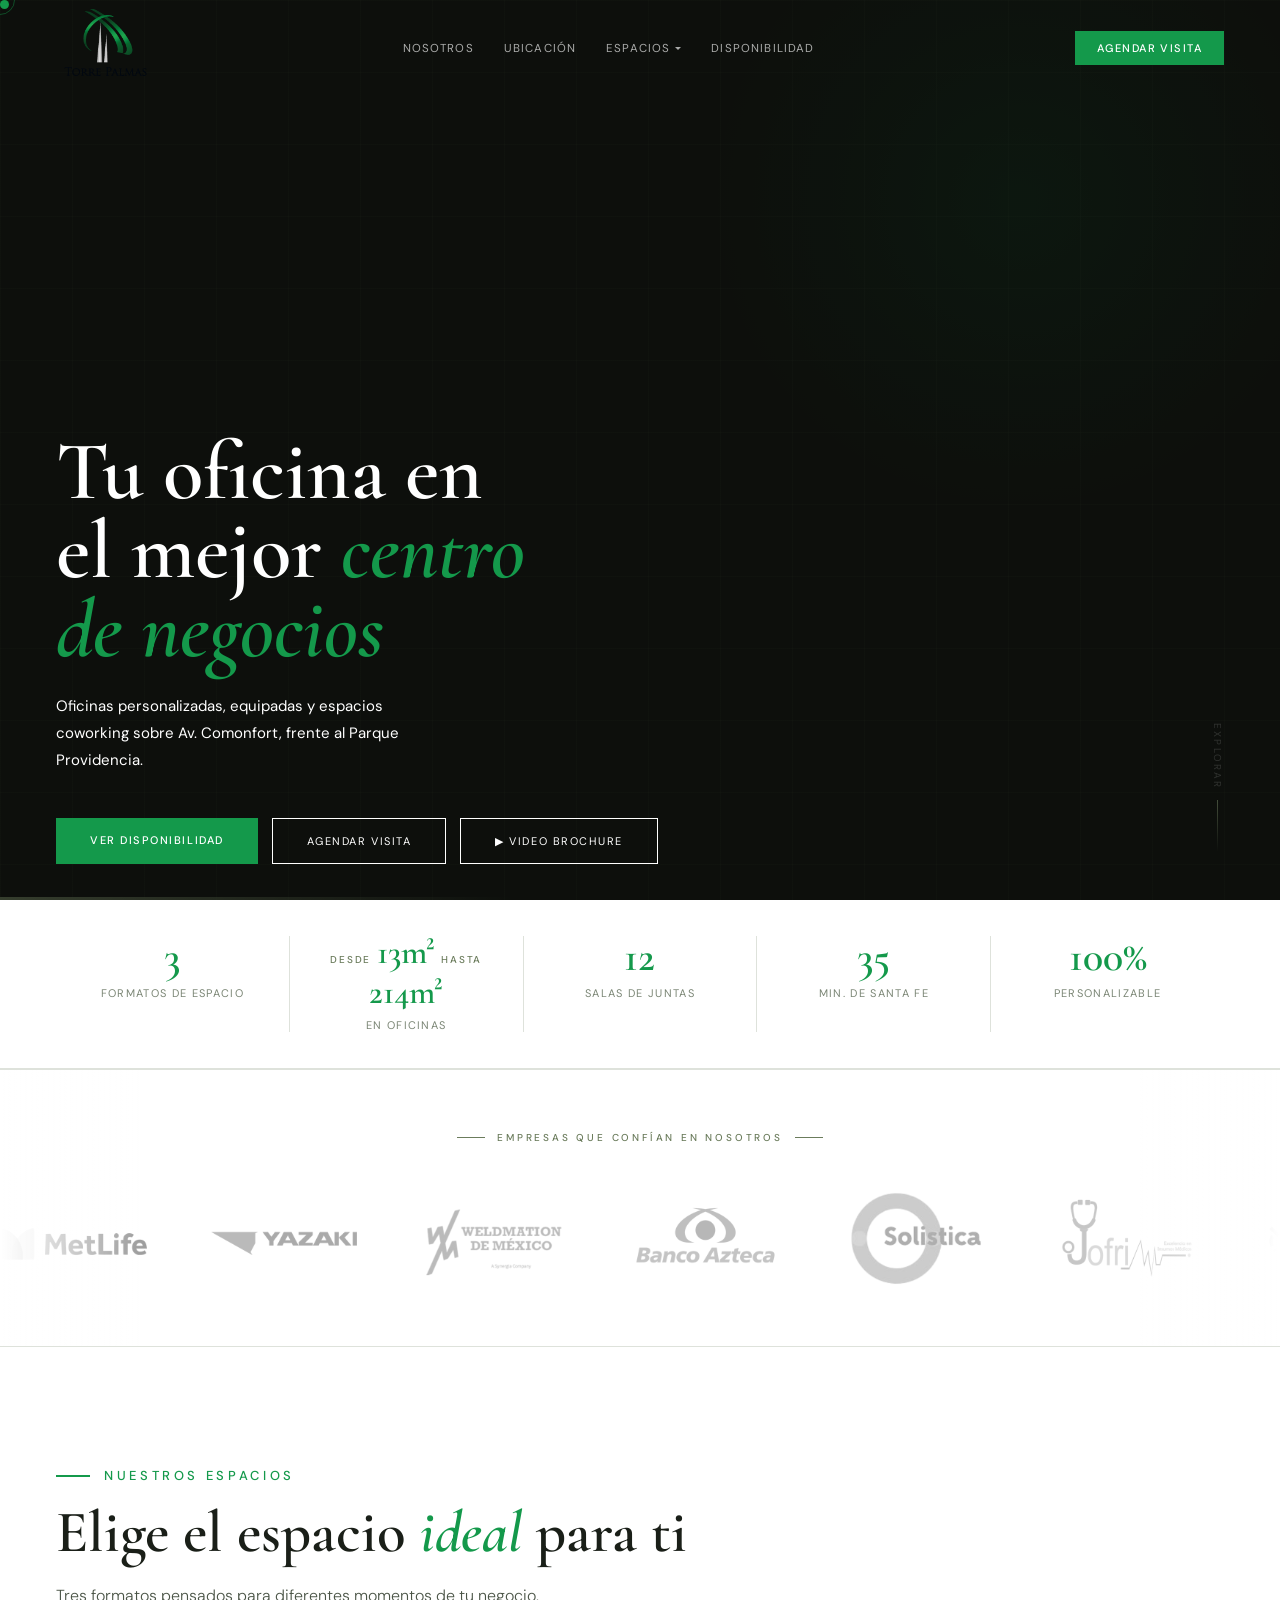
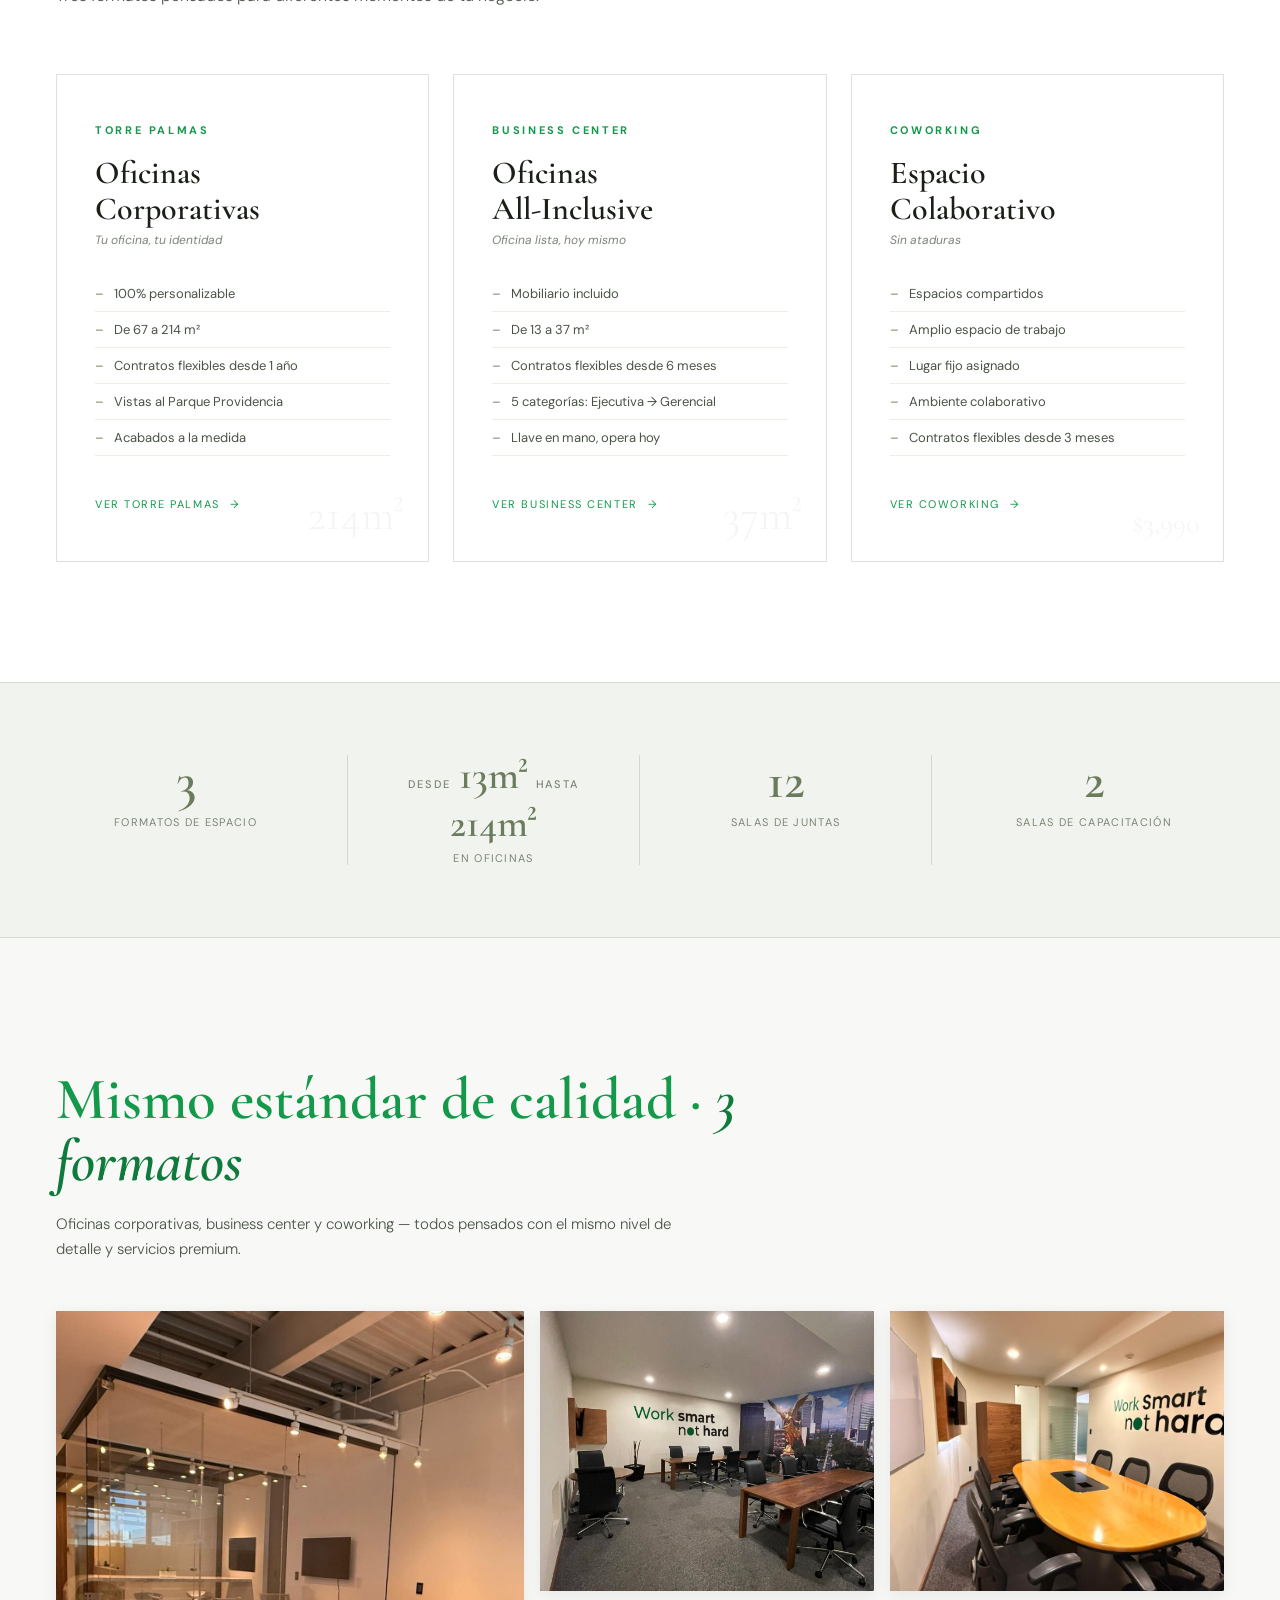
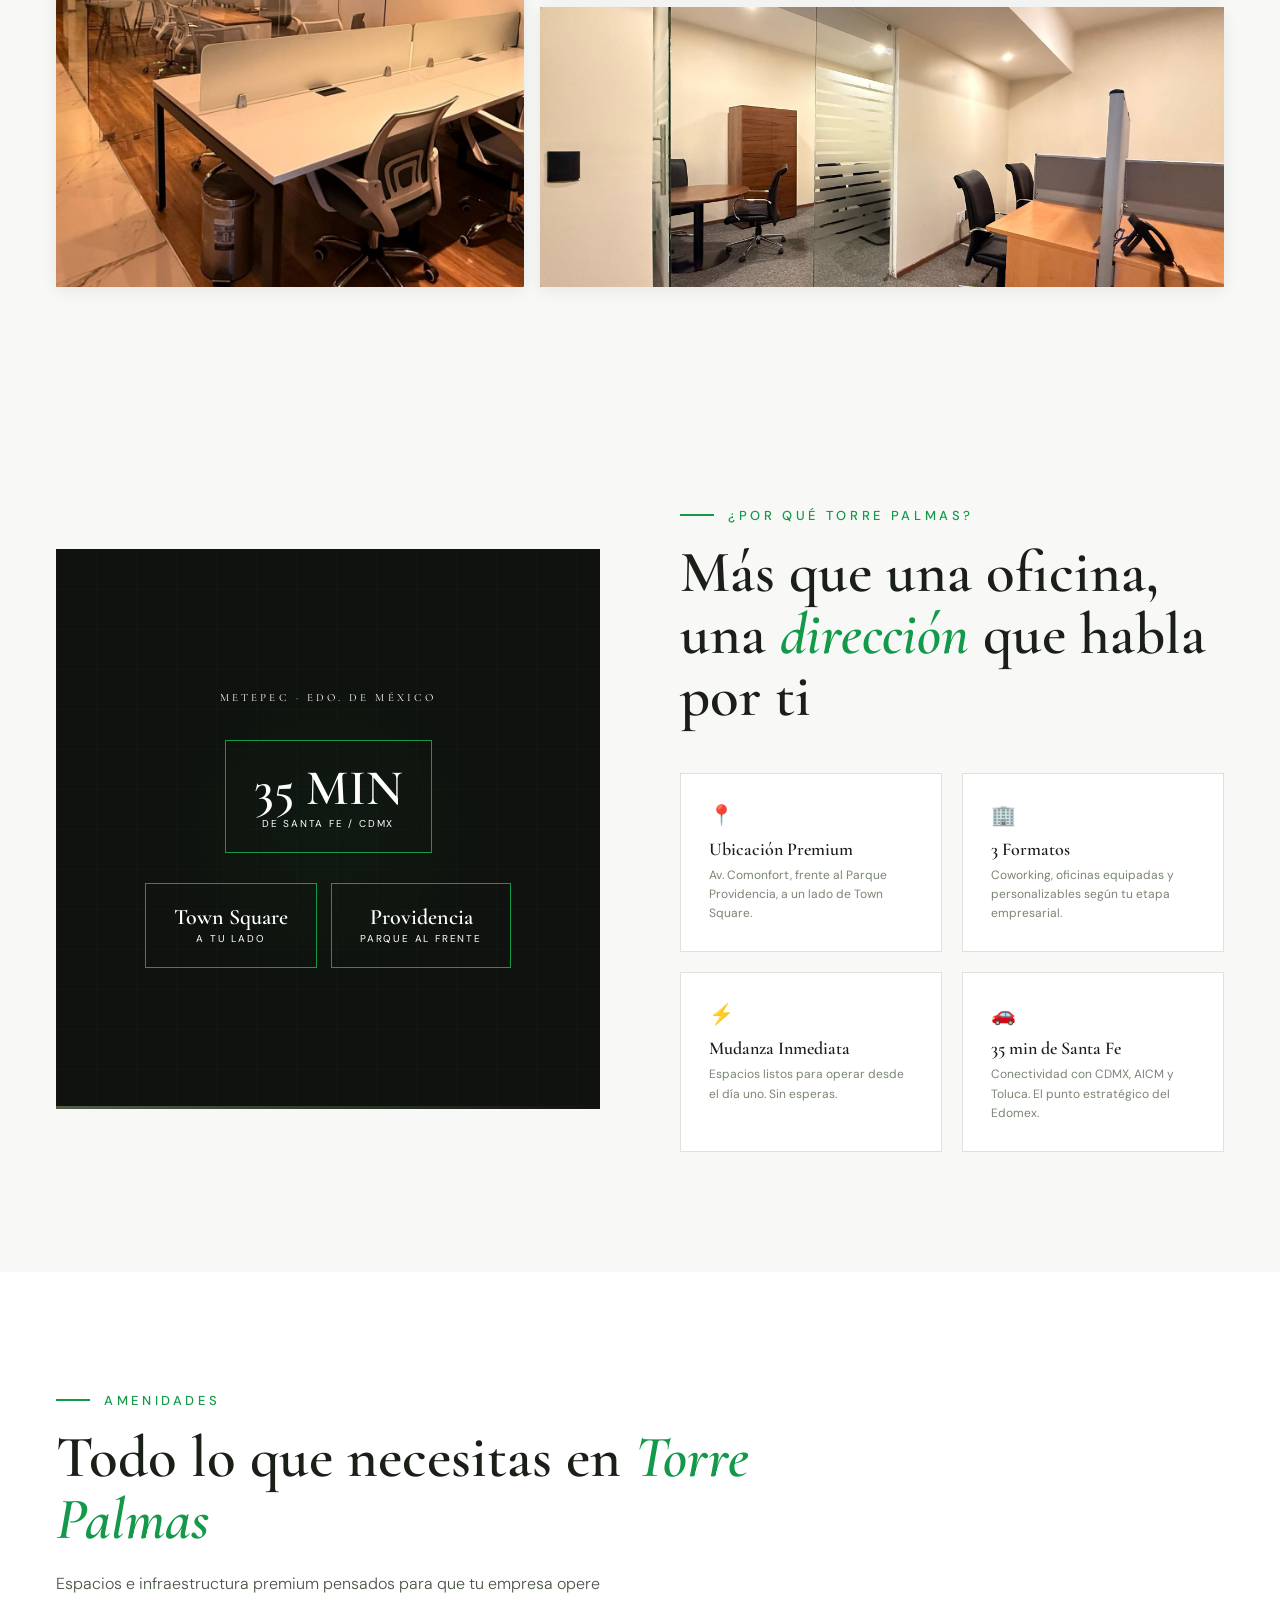
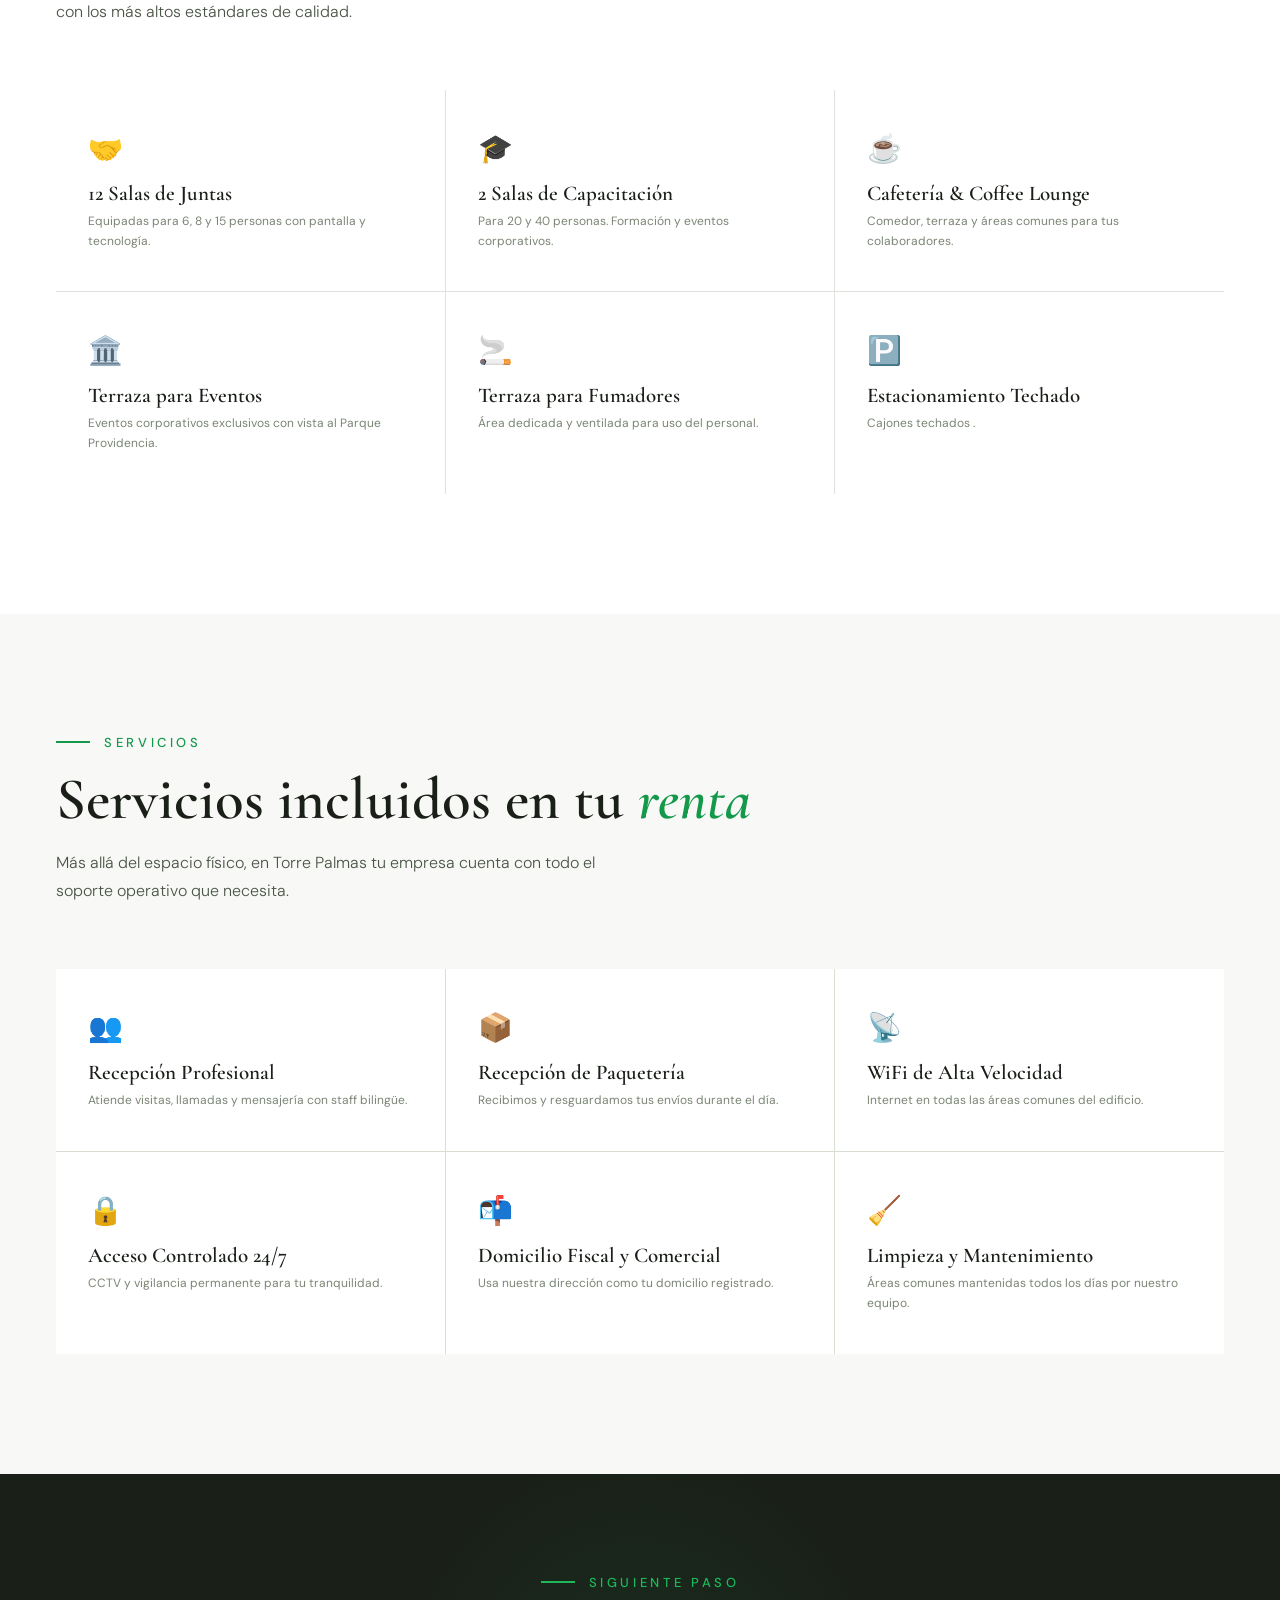
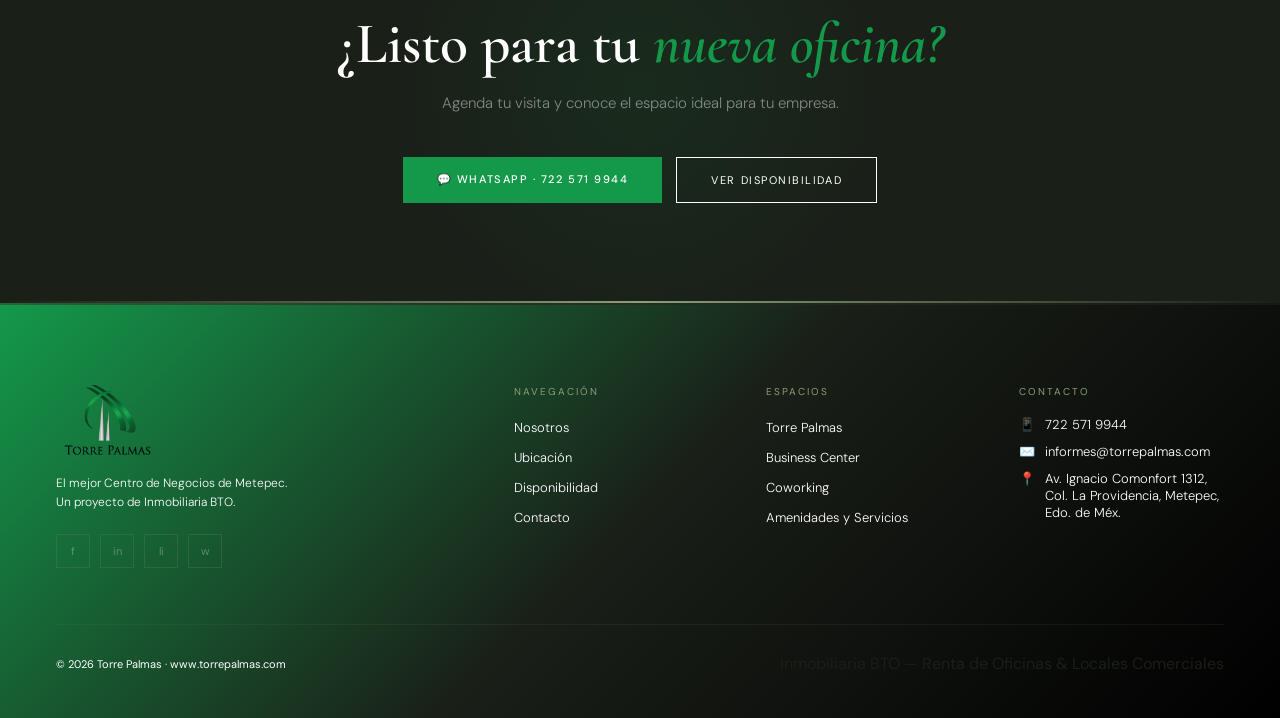
==== commit 15e2d56b: "content: reemplazar capacidad de personas por duración de contrato en cards En las 3 product-cards d" ====
--- a/index.html
+++ b/index.html
@@ -464,7 +464,7 @@
       <ul class="product-features">
         <li>100% personalizable</li>
         <li>De 67 a 214 m²</li>
-        <li>Para 5 a 30 personas</li>
+        <li>Contratos flexibles desde 1 año</li>
         <li>Vistas al Parque Providencia</li>
         <li>Acabados a la medida</li>
       </ul>
@@ -478,7 +478,7 @@
       <ul class="product-features">
         <li>Mobiliario incluido</li>
         <li>De 13 a 37 m²</li>
-        <li>Para 1 a 6 personas</li>
+        <li>Contratos flexibles desde 6 meses</li>
         <li>5 categorías: Ejecutiva → Gerencial</li>
         <li>Llave en mano, opera hoy</li>
       </ul>
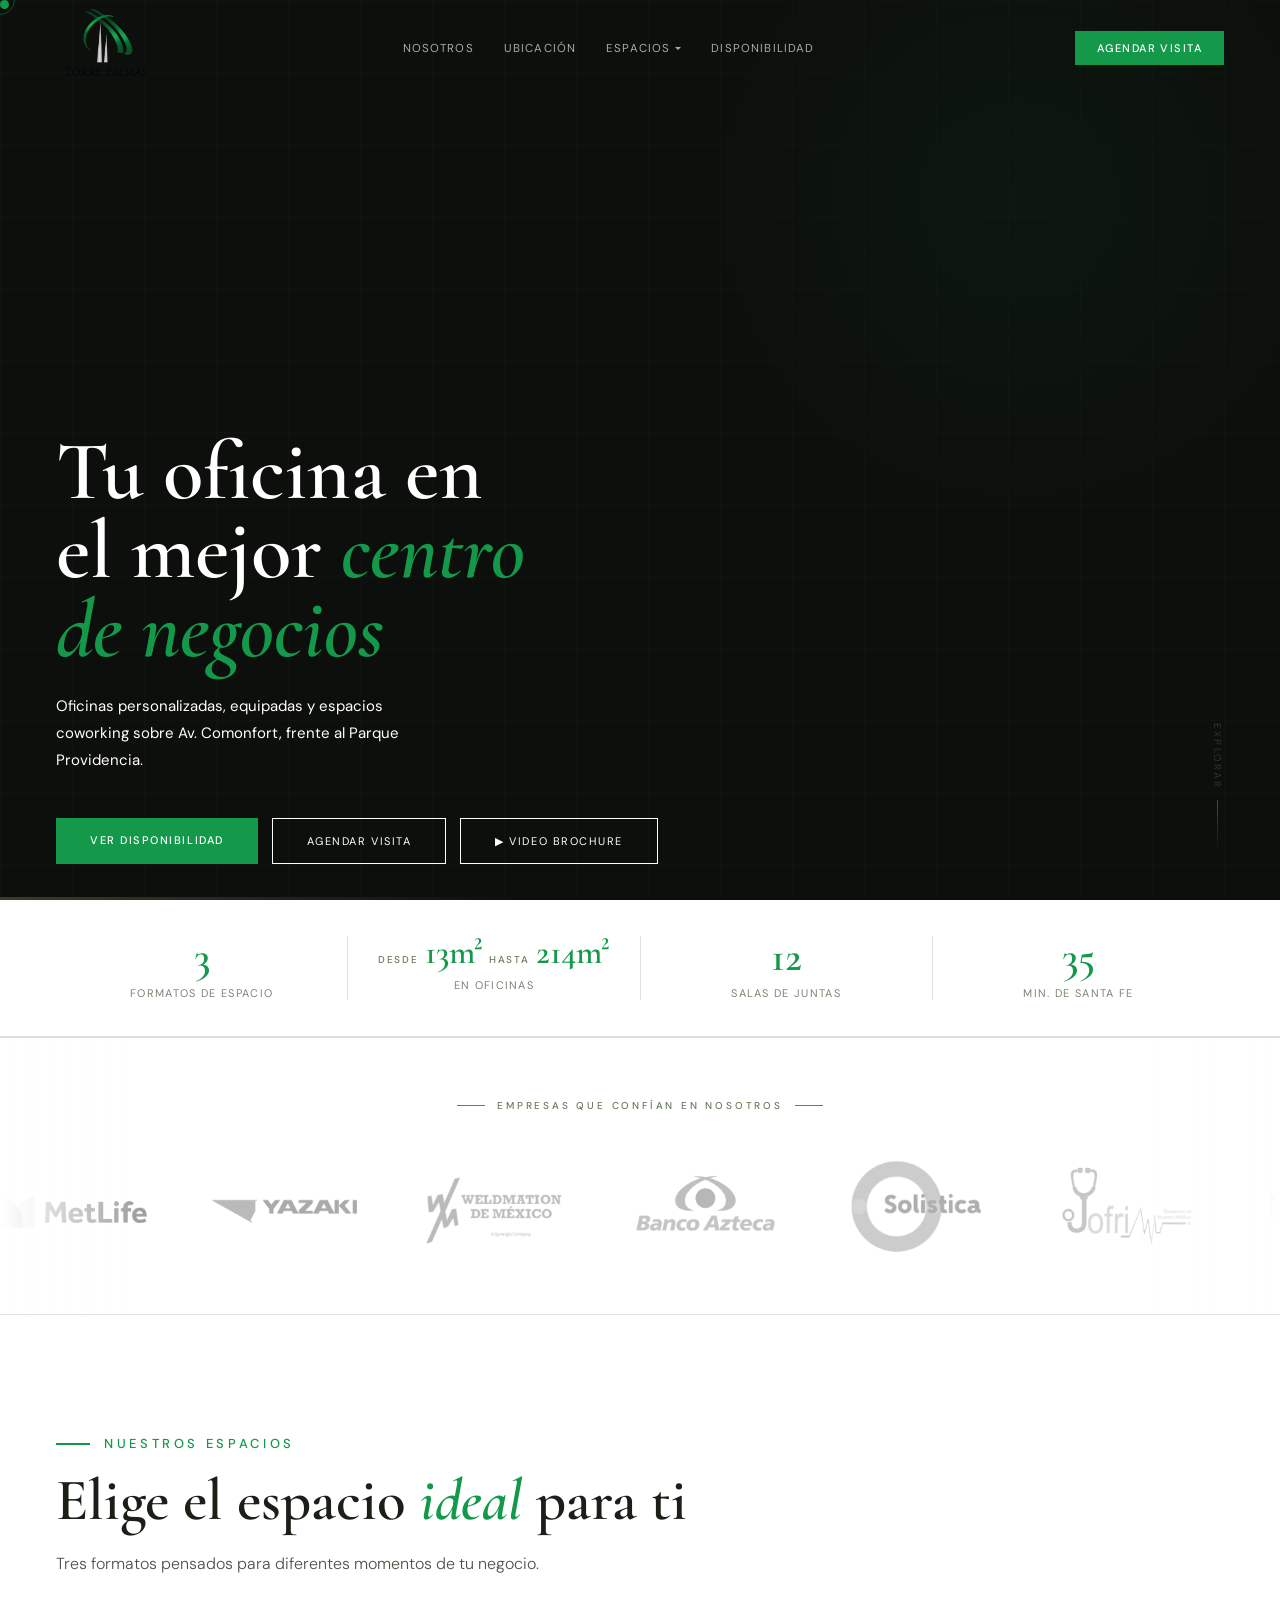
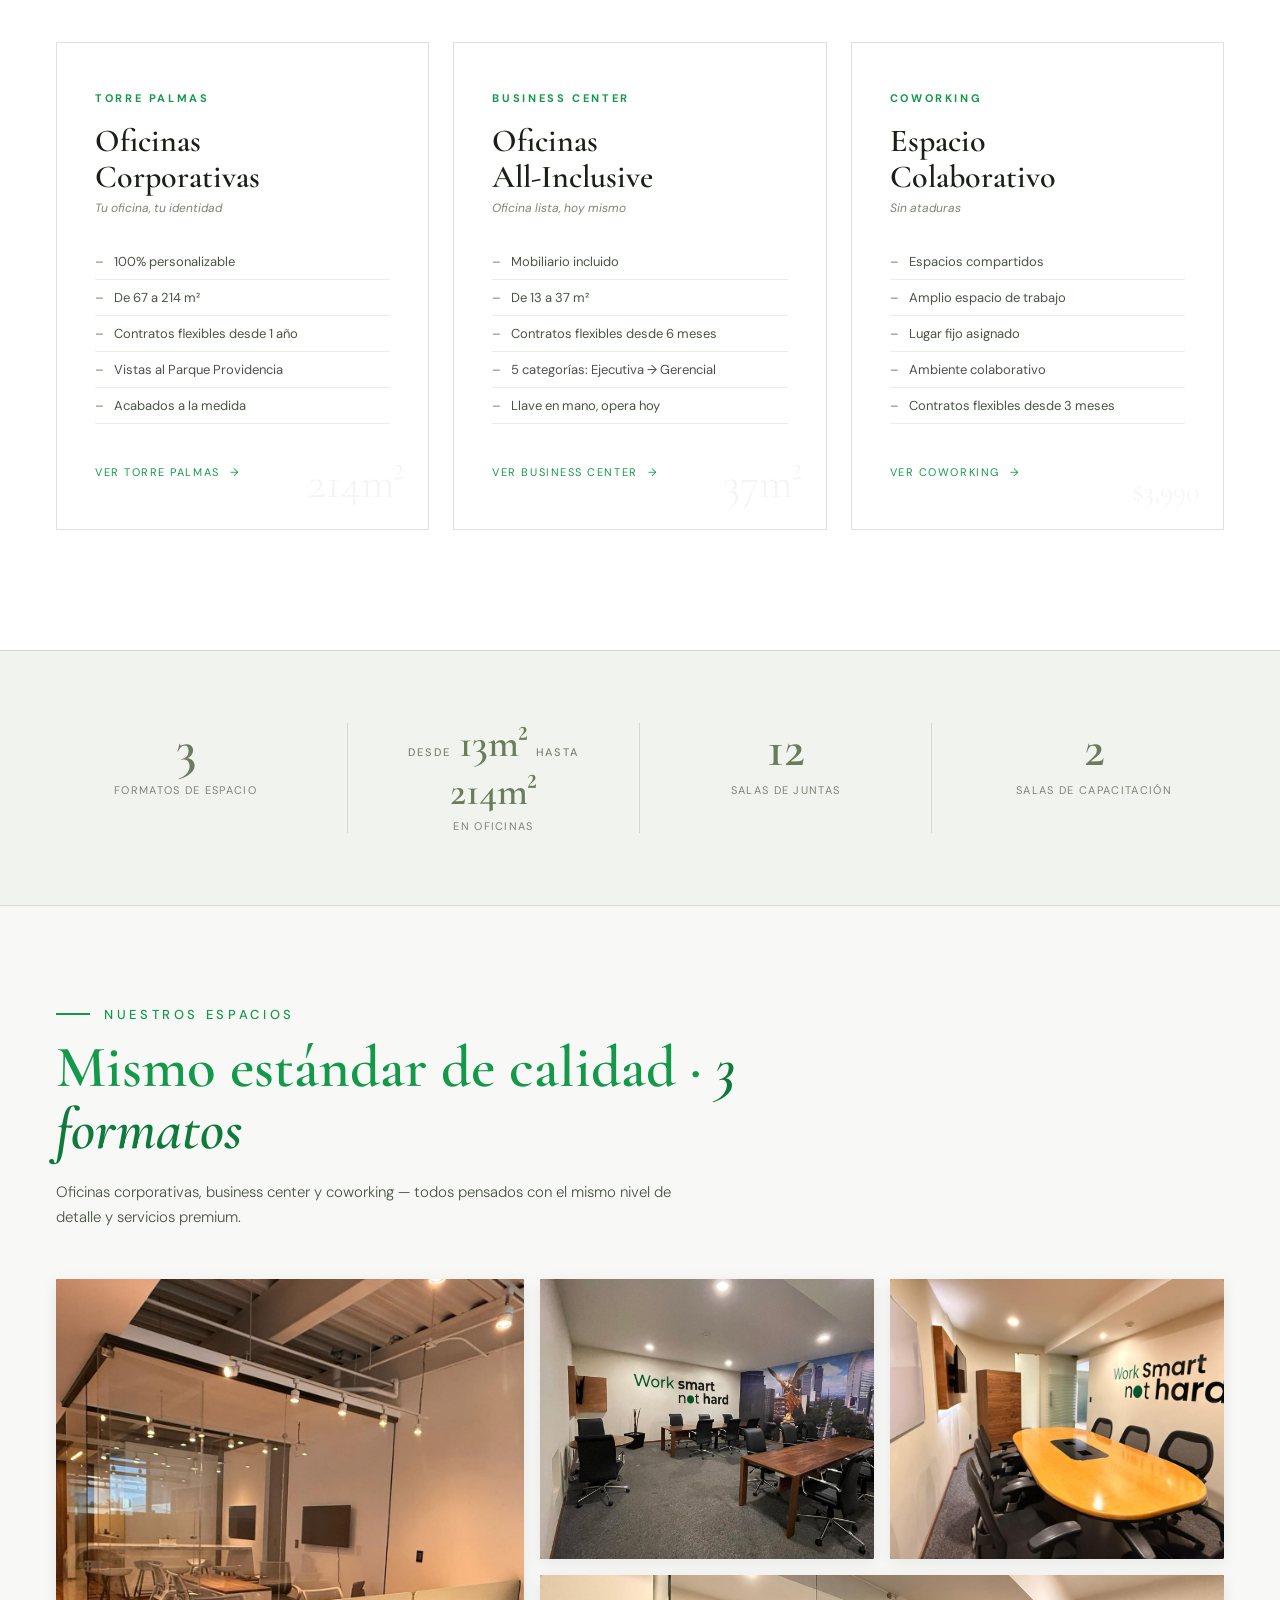
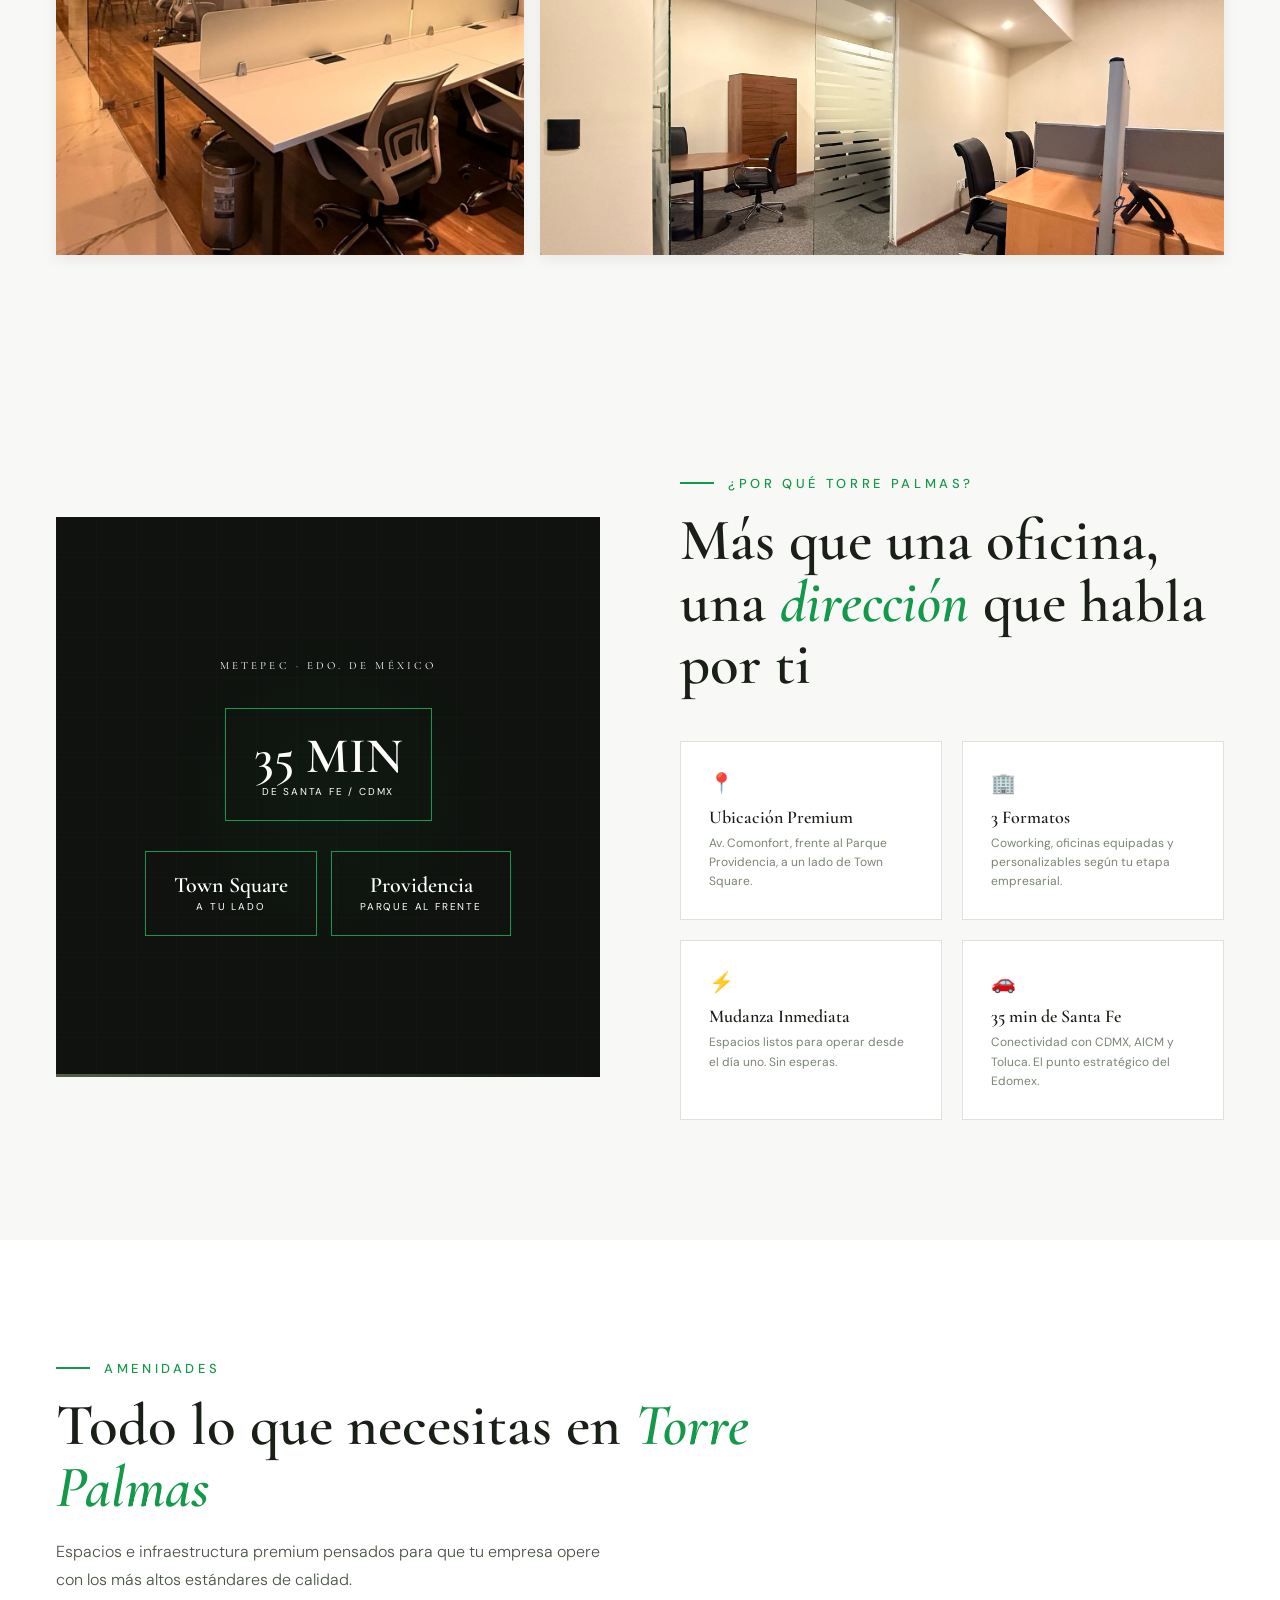
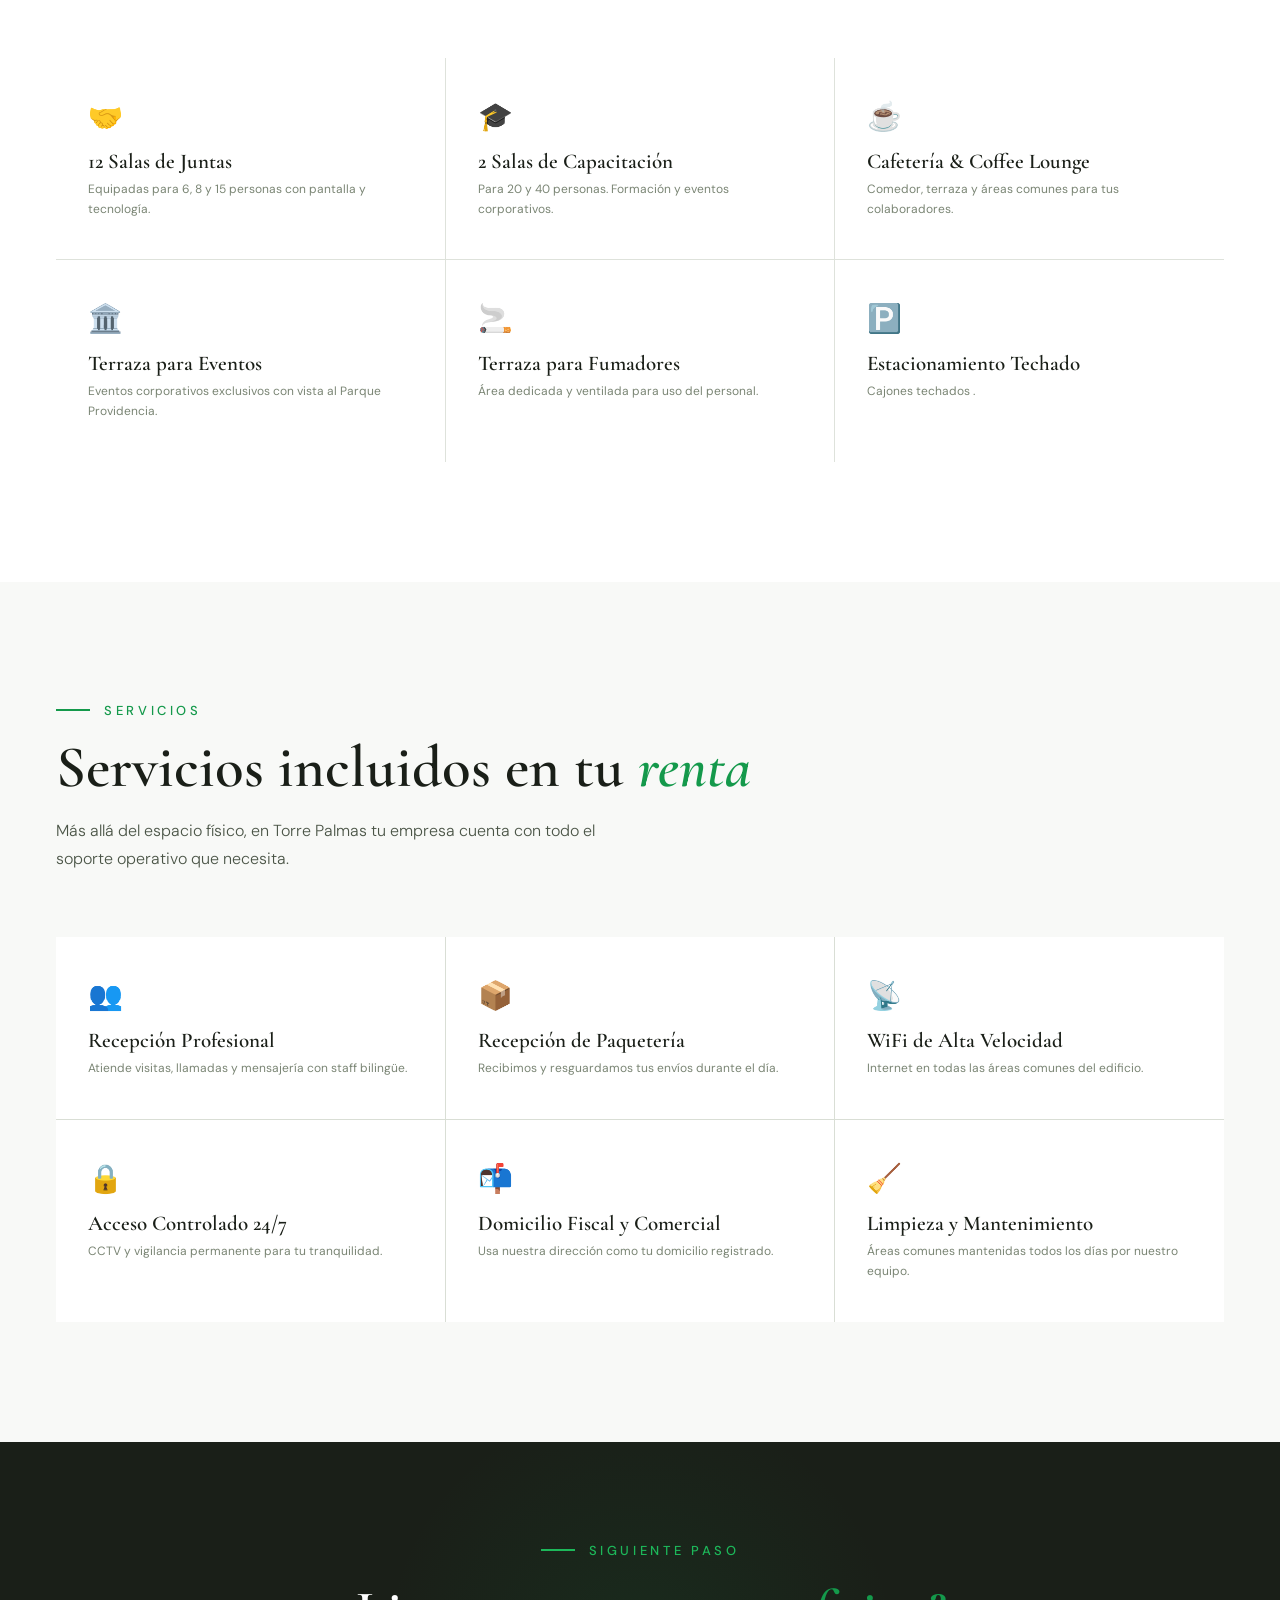
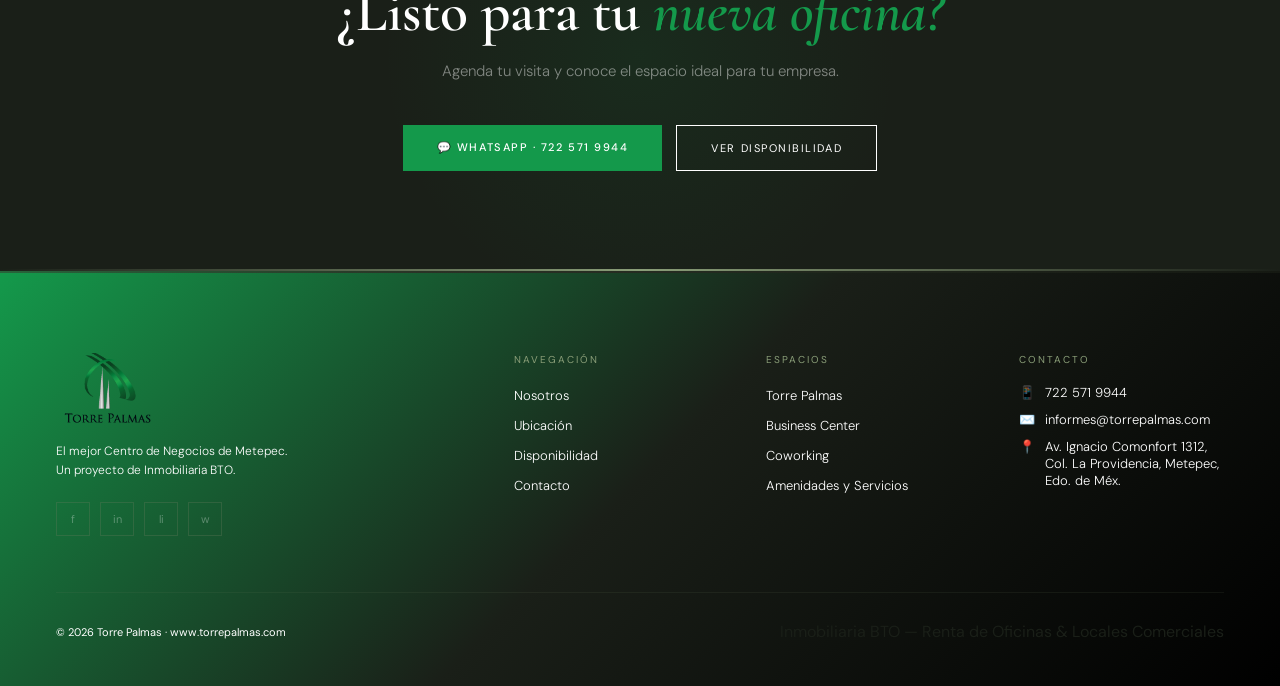
==== commit 31eb927b: "content: quitar stat '100% Personalizable' del stats-bar del home Stats bar pasa de 5 a 4 items: - 3" ====
--- a/index.html
+++ b/index.html
@@ -408,7 +408,6 @@
   </div>
   <div class="stat-item"><div class="stat-num">12</div><div class="stat-label">Salas de juntas</div></div>
   <div class="stat-item"><div class="stat-num">35</div><div class="stat-label">Min. de Santa Fe</div></div>
-  <div class="stat-item"><div class="stat-num">100%</div><div class="stat-label">Personalizable</div></div>
 </div>
 
 <!-- CLIENTS CAROUSEL -->
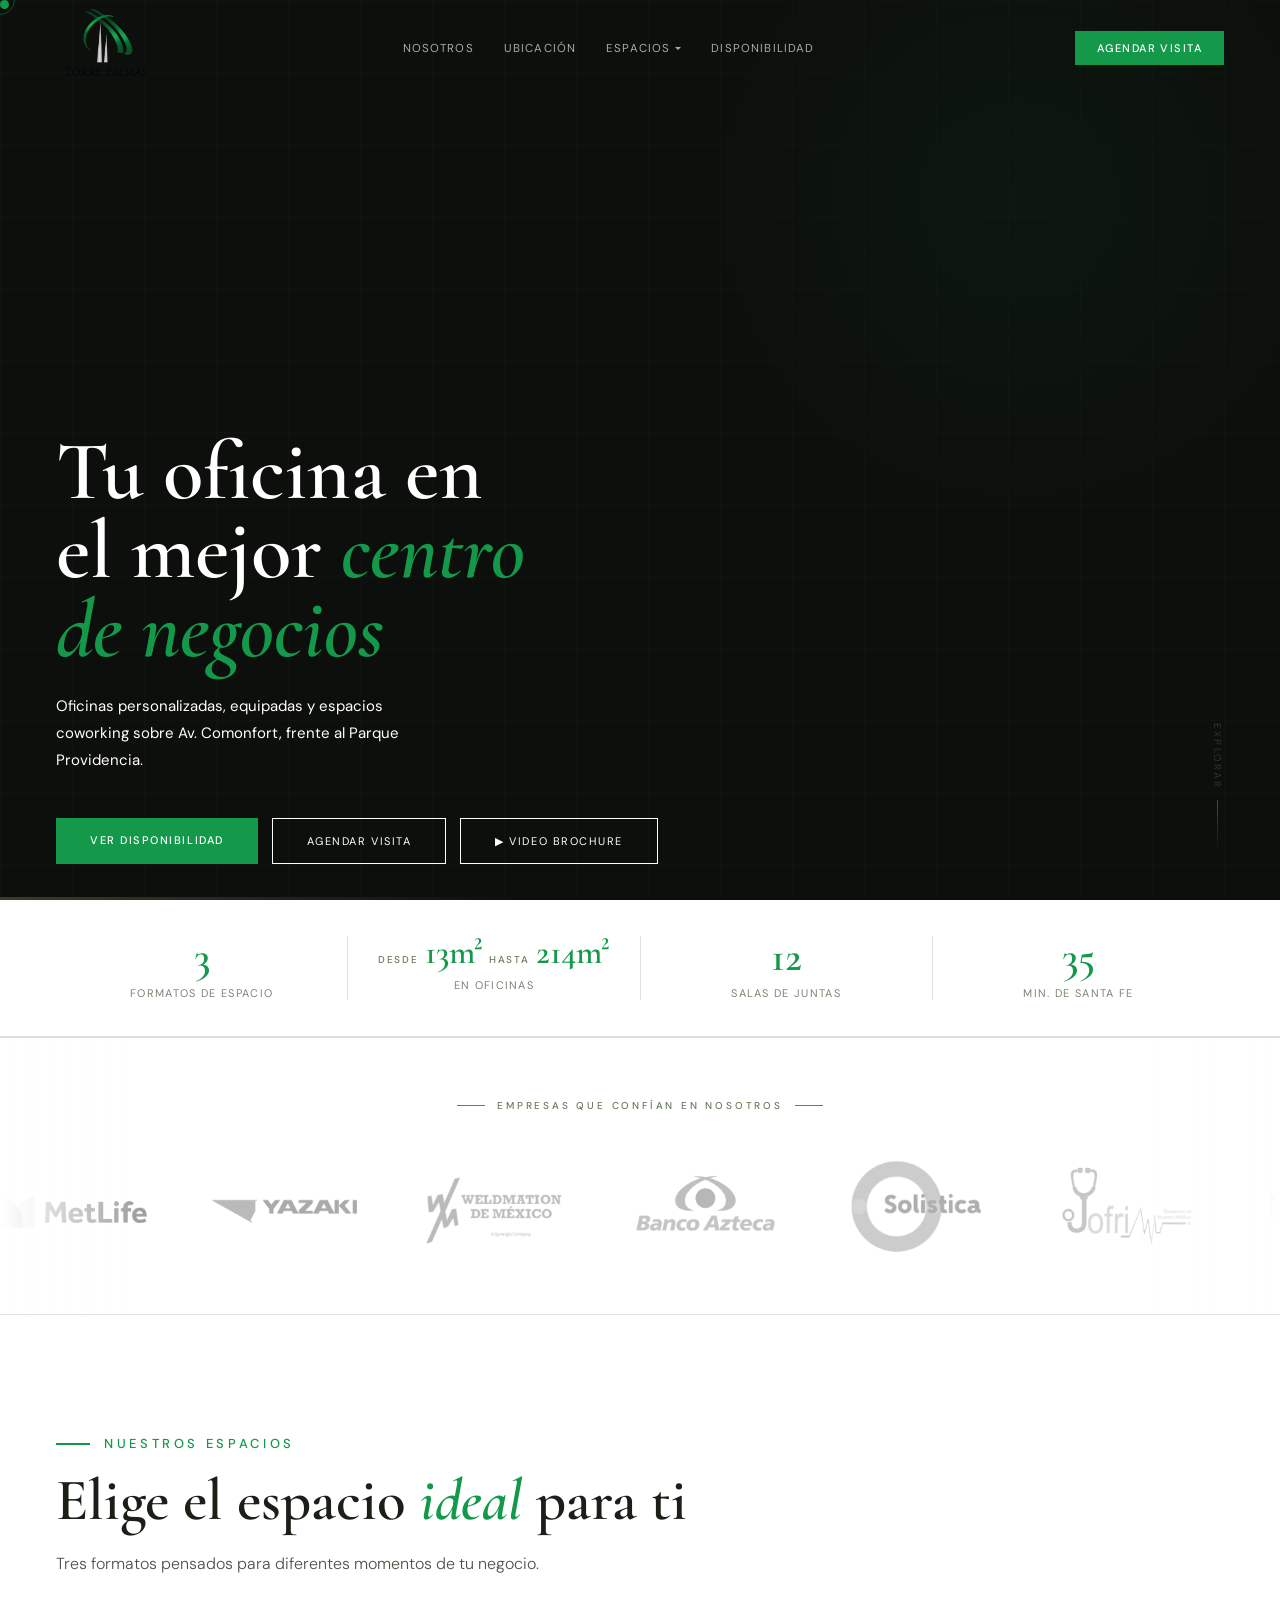
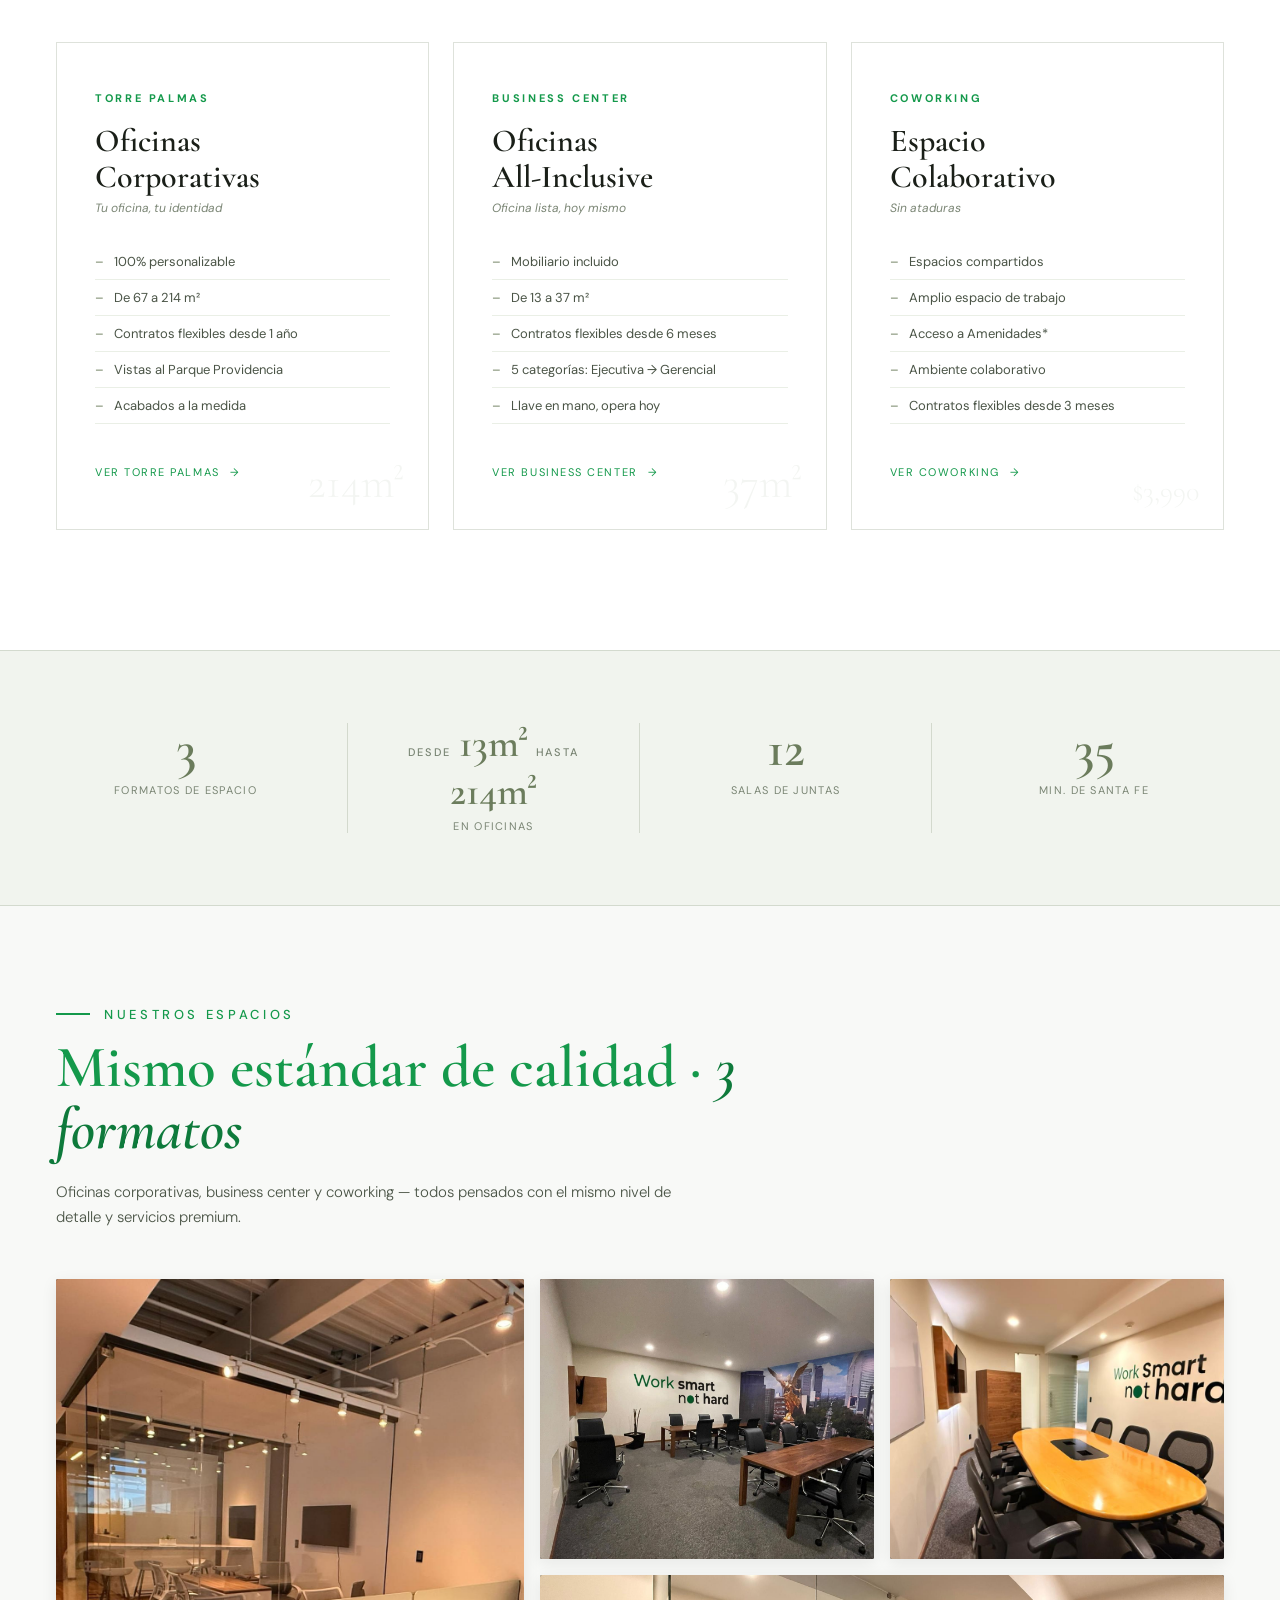
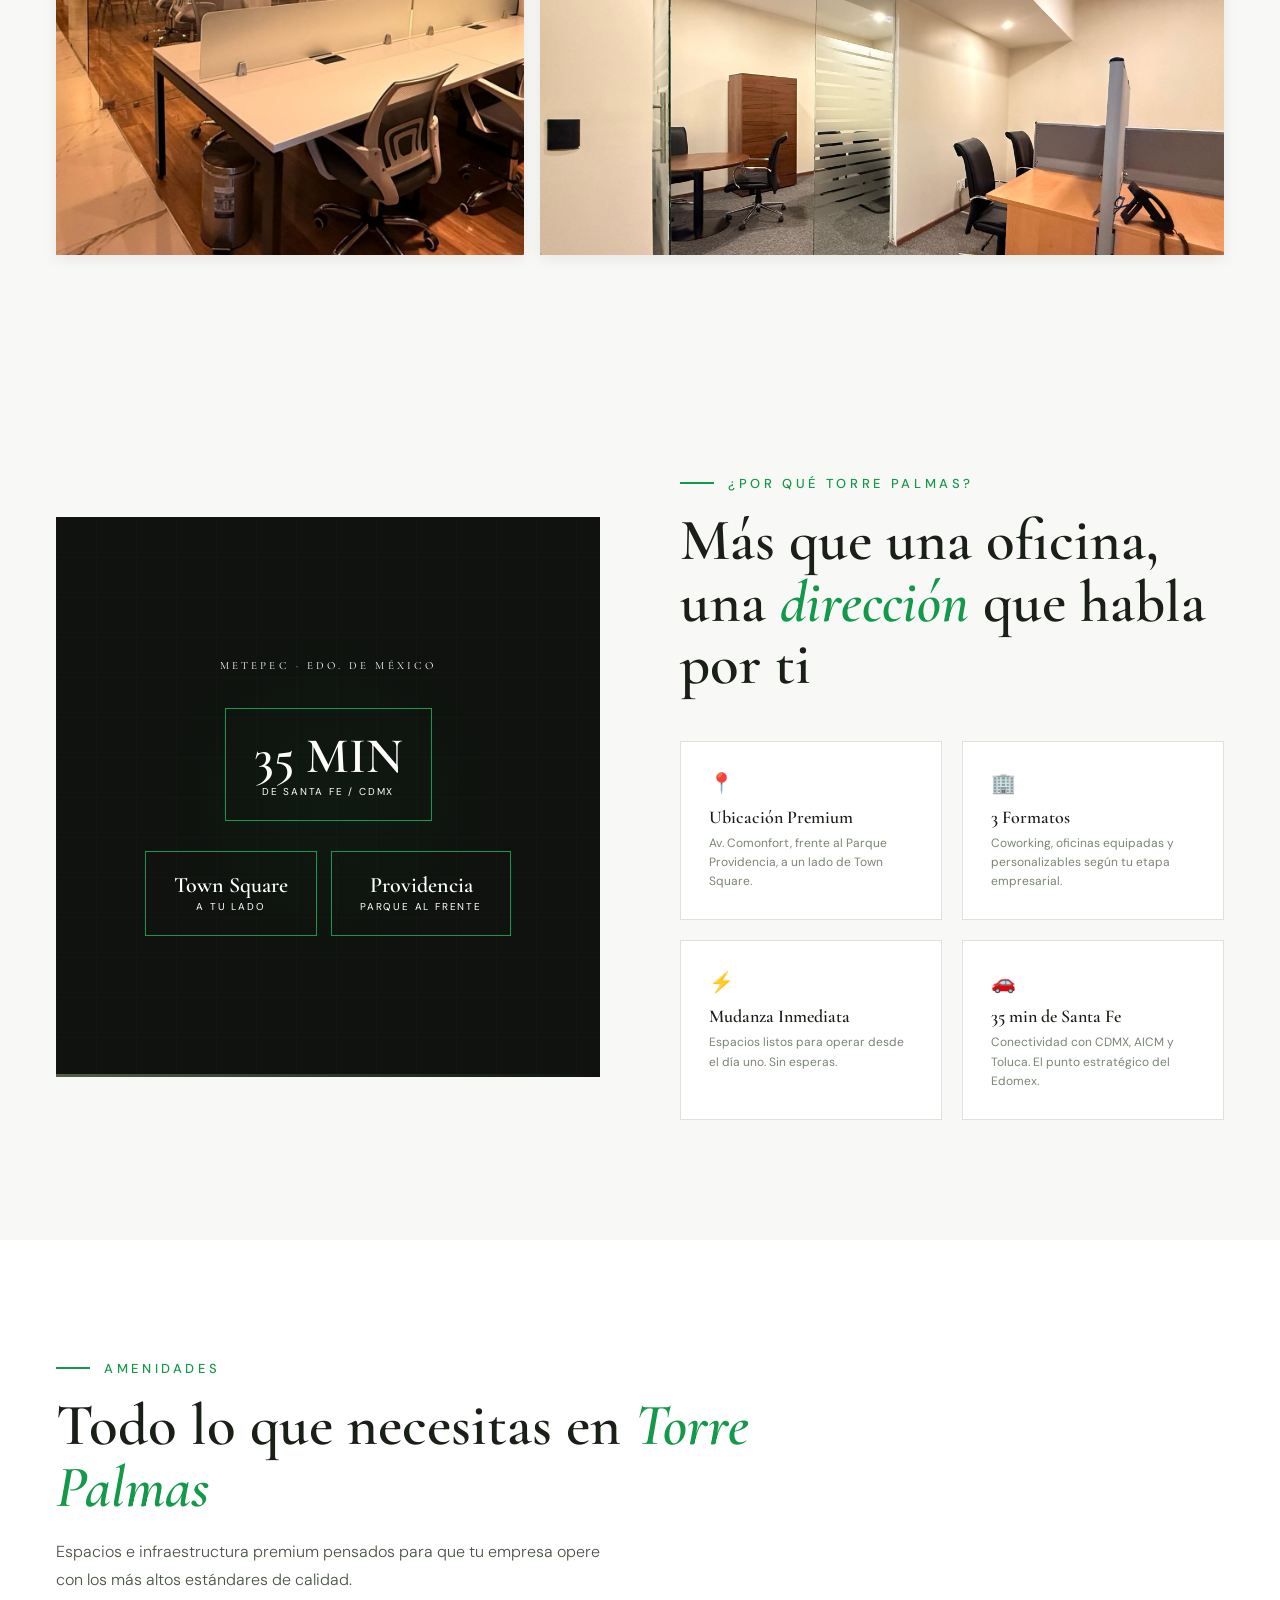
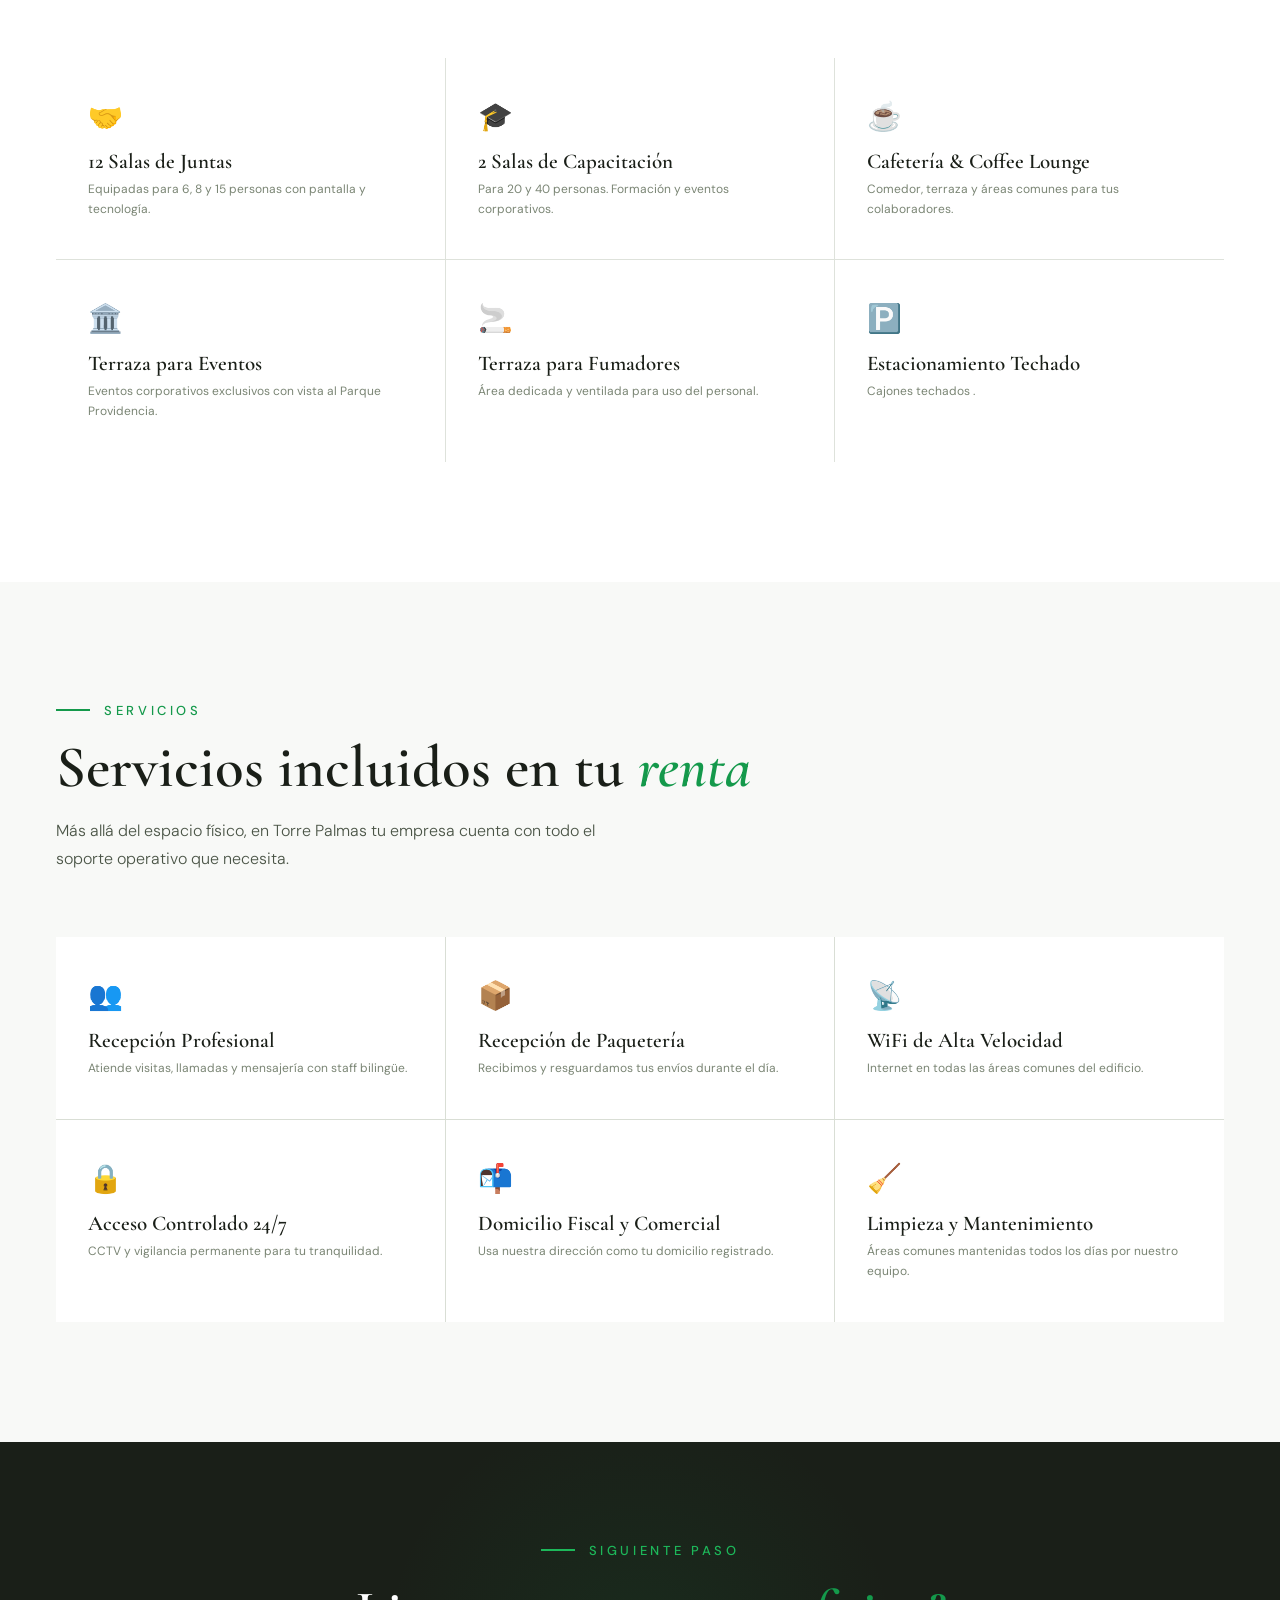
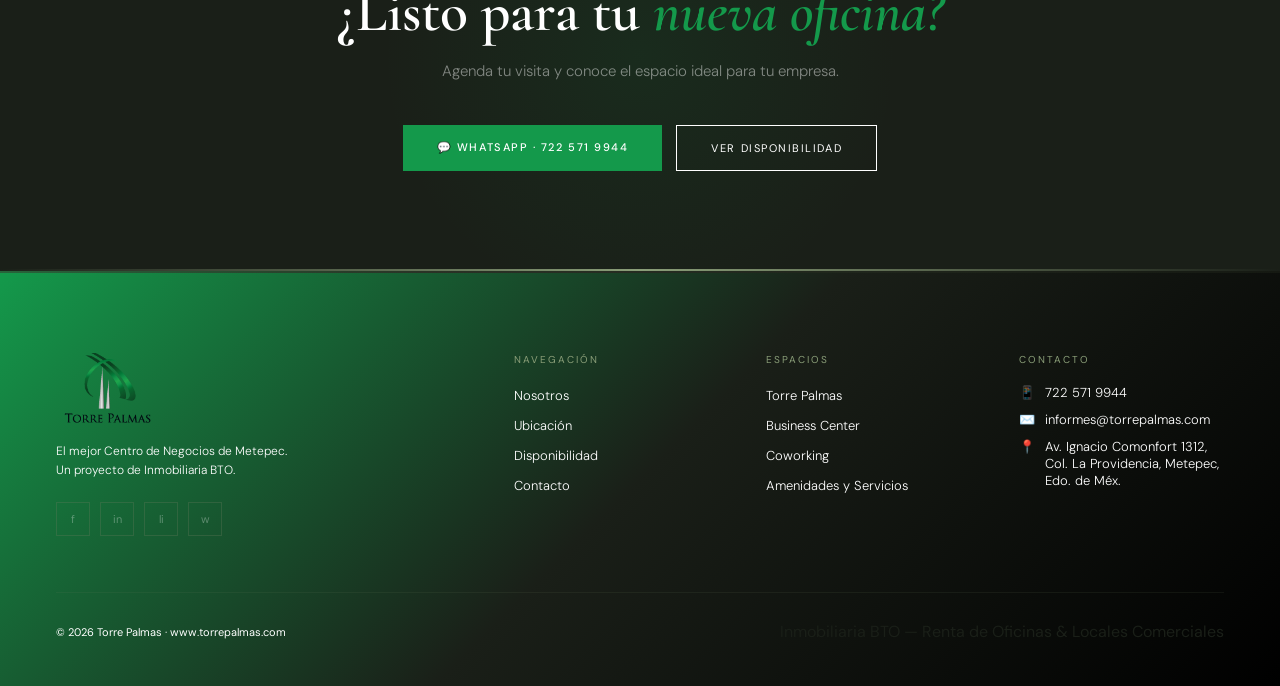
==== commit 3a7287d9: "content: olive-band: '2 Salas de capacitación' → '35 Min. de Santa Fe' La barra olive del home reemp" ====
--- a/index.html
+++ b/index.html
@@ -491,7 +491,7 @@
       <ul class="product-features">
         <li>Espacios compartidos</li>
         <li>Amplio espacio de trabajo</li>
-        <li>Lugar fijo asignado</li>
+        <li>Acceso a Amenidades*</li>
         <li>Ambiente colaborativo</li>
         <li>Contratos flexibles desde 3 meses</li>
       </ul>
@@ -512,7 +512,7 @@
     <div class="olive-band-label">en oficinas</div>
   </div>
   <div class="olive-band-item"><div class="olive-band-num">12</div><div class="olive-band-label">Salas de juntas</div></div>
-  <div class="olive-band-item"><div class="olive-band-num">2</div><div class="olive-band-label">Salas de capacitación</div></div>
+  <div class="olive-band-item"><div class="olive-band-num">35</div><div class="olive-band-label">Min. de Santa Fe</div></div>
 </div>
 
 <!-- Mini-galería: mix de los 3 servicios -->
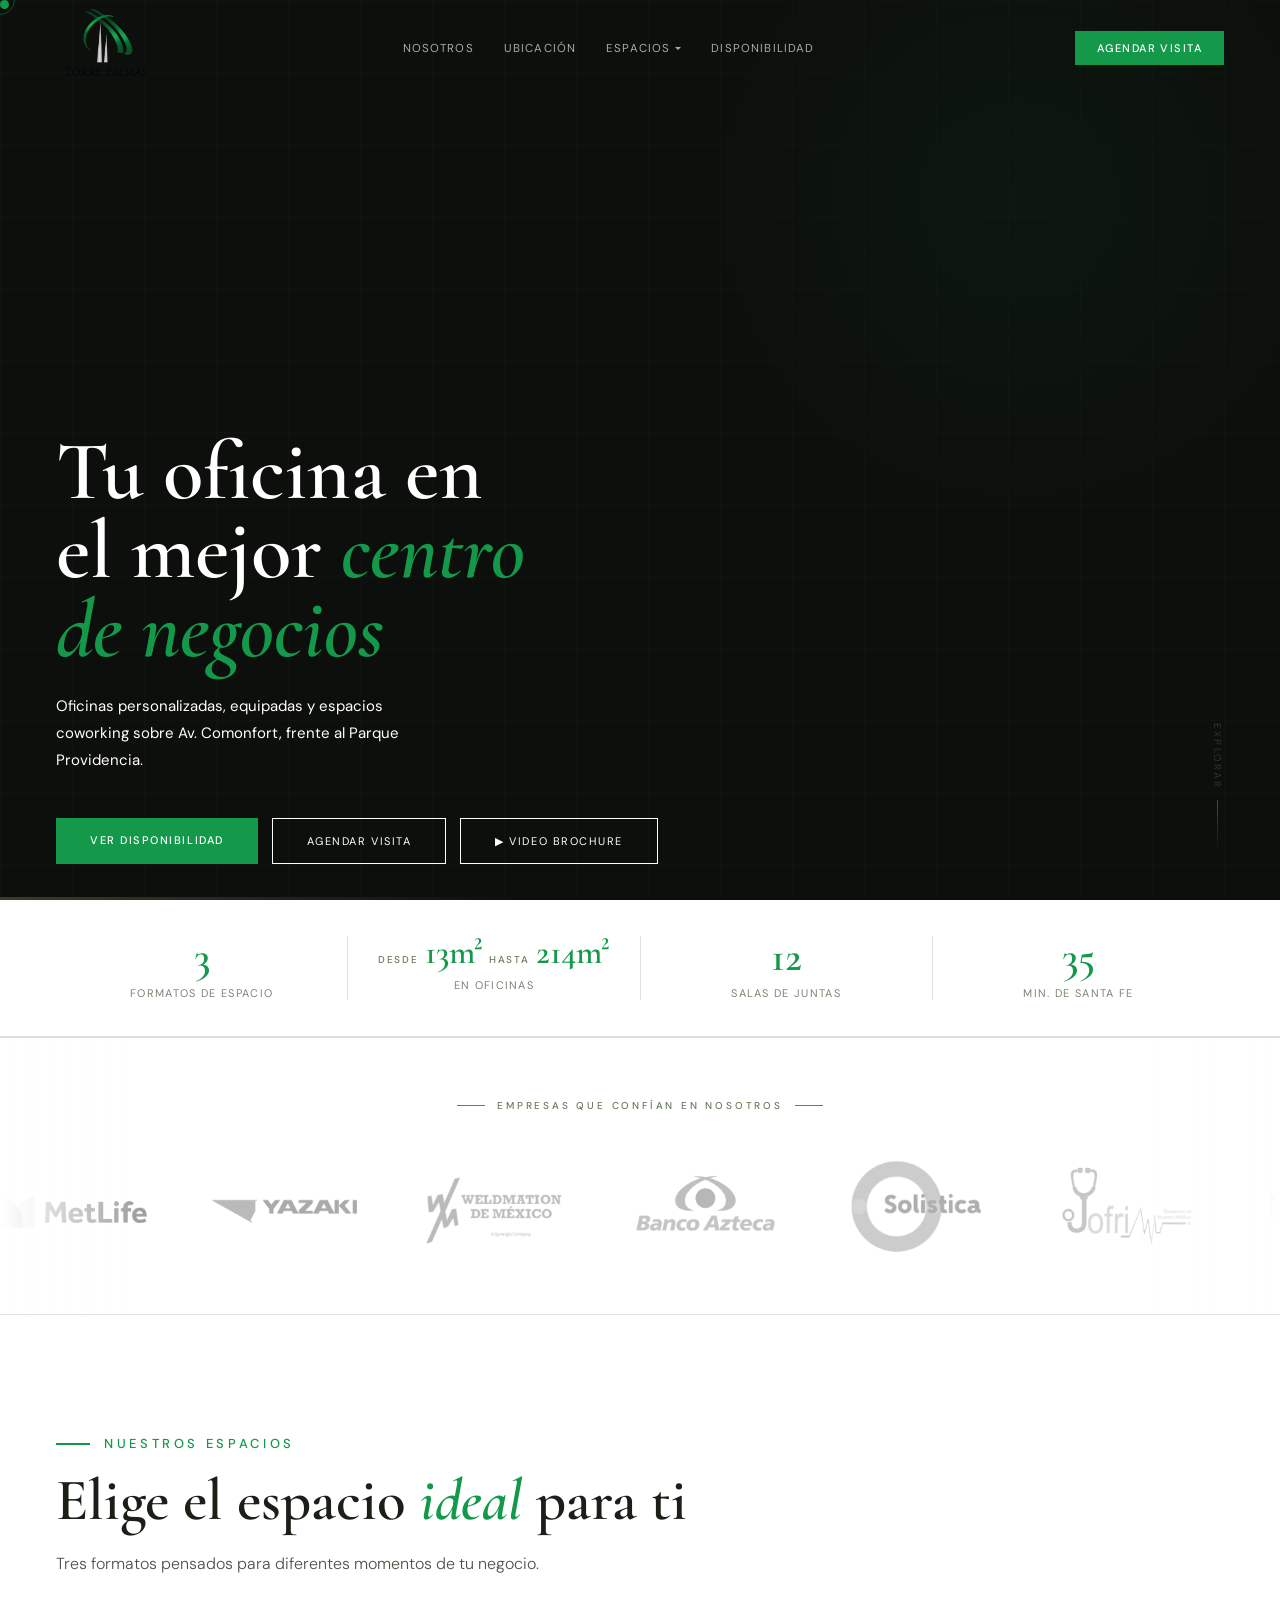
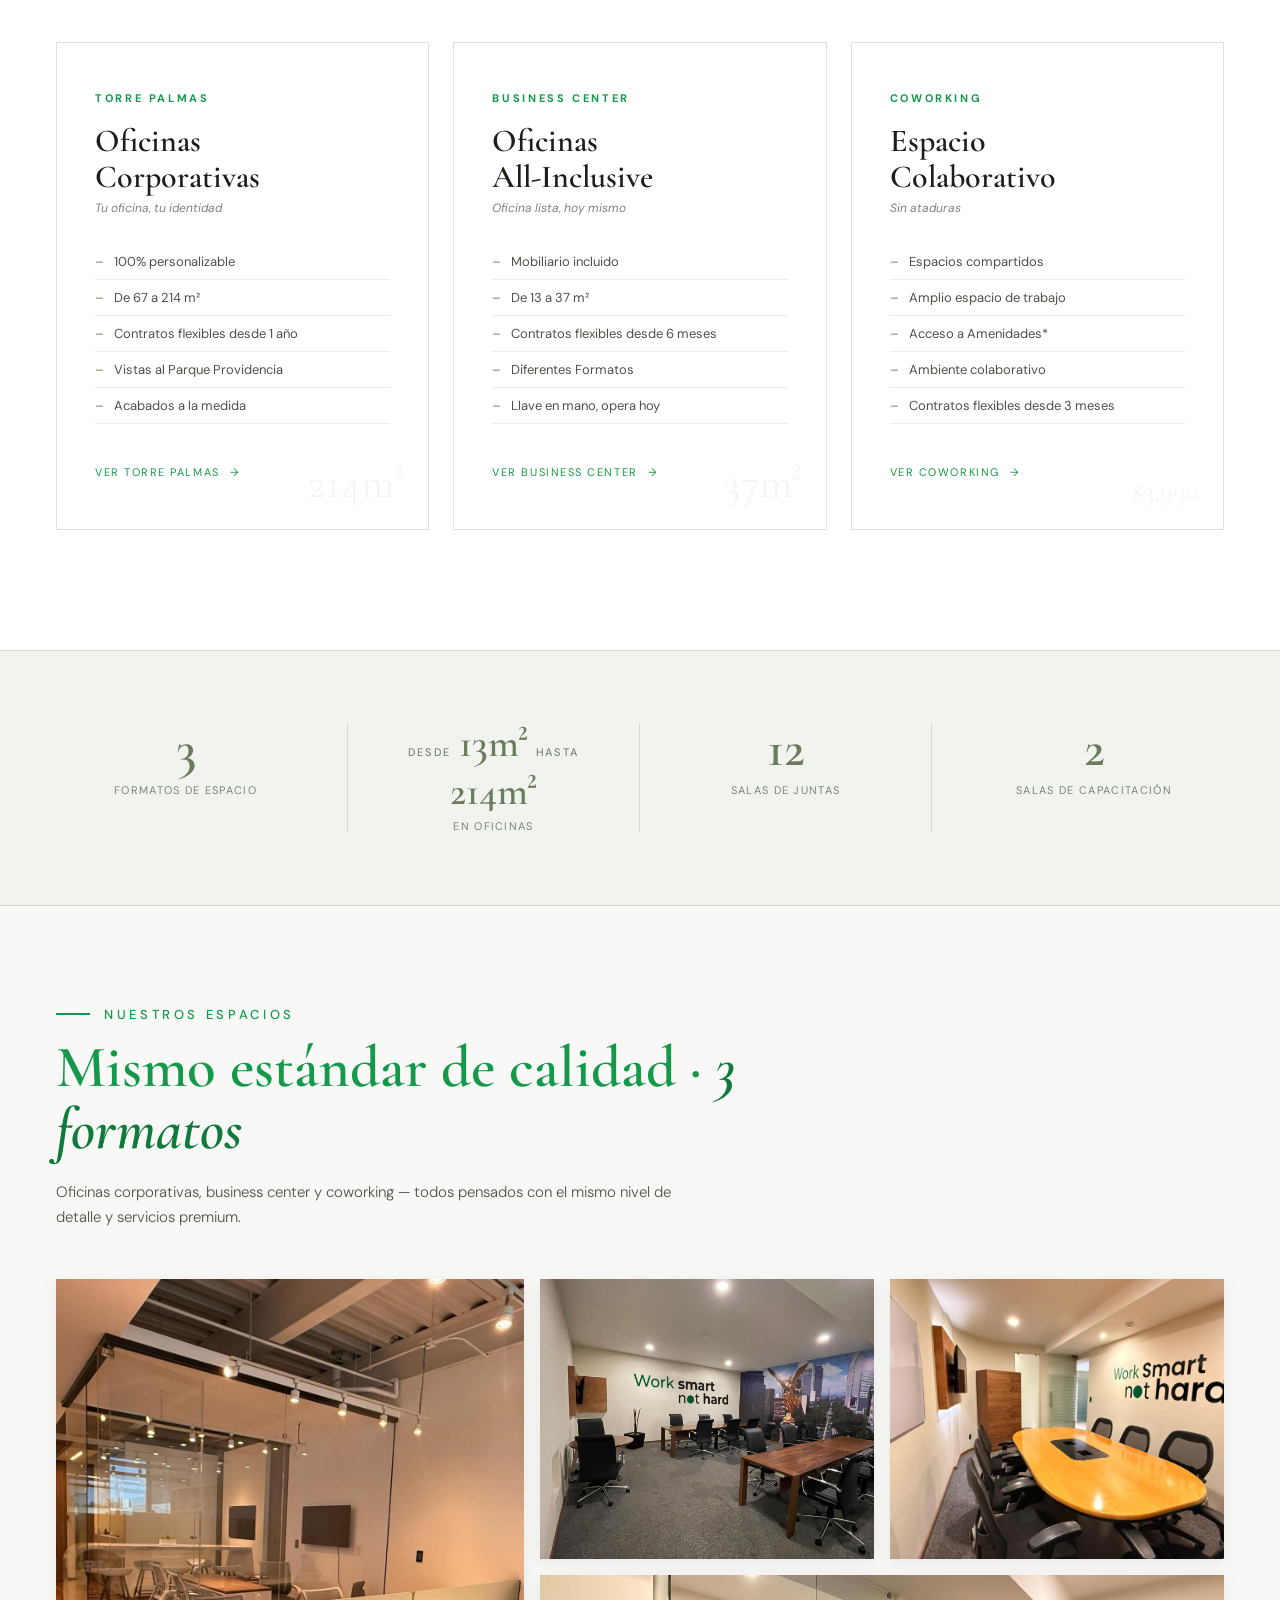
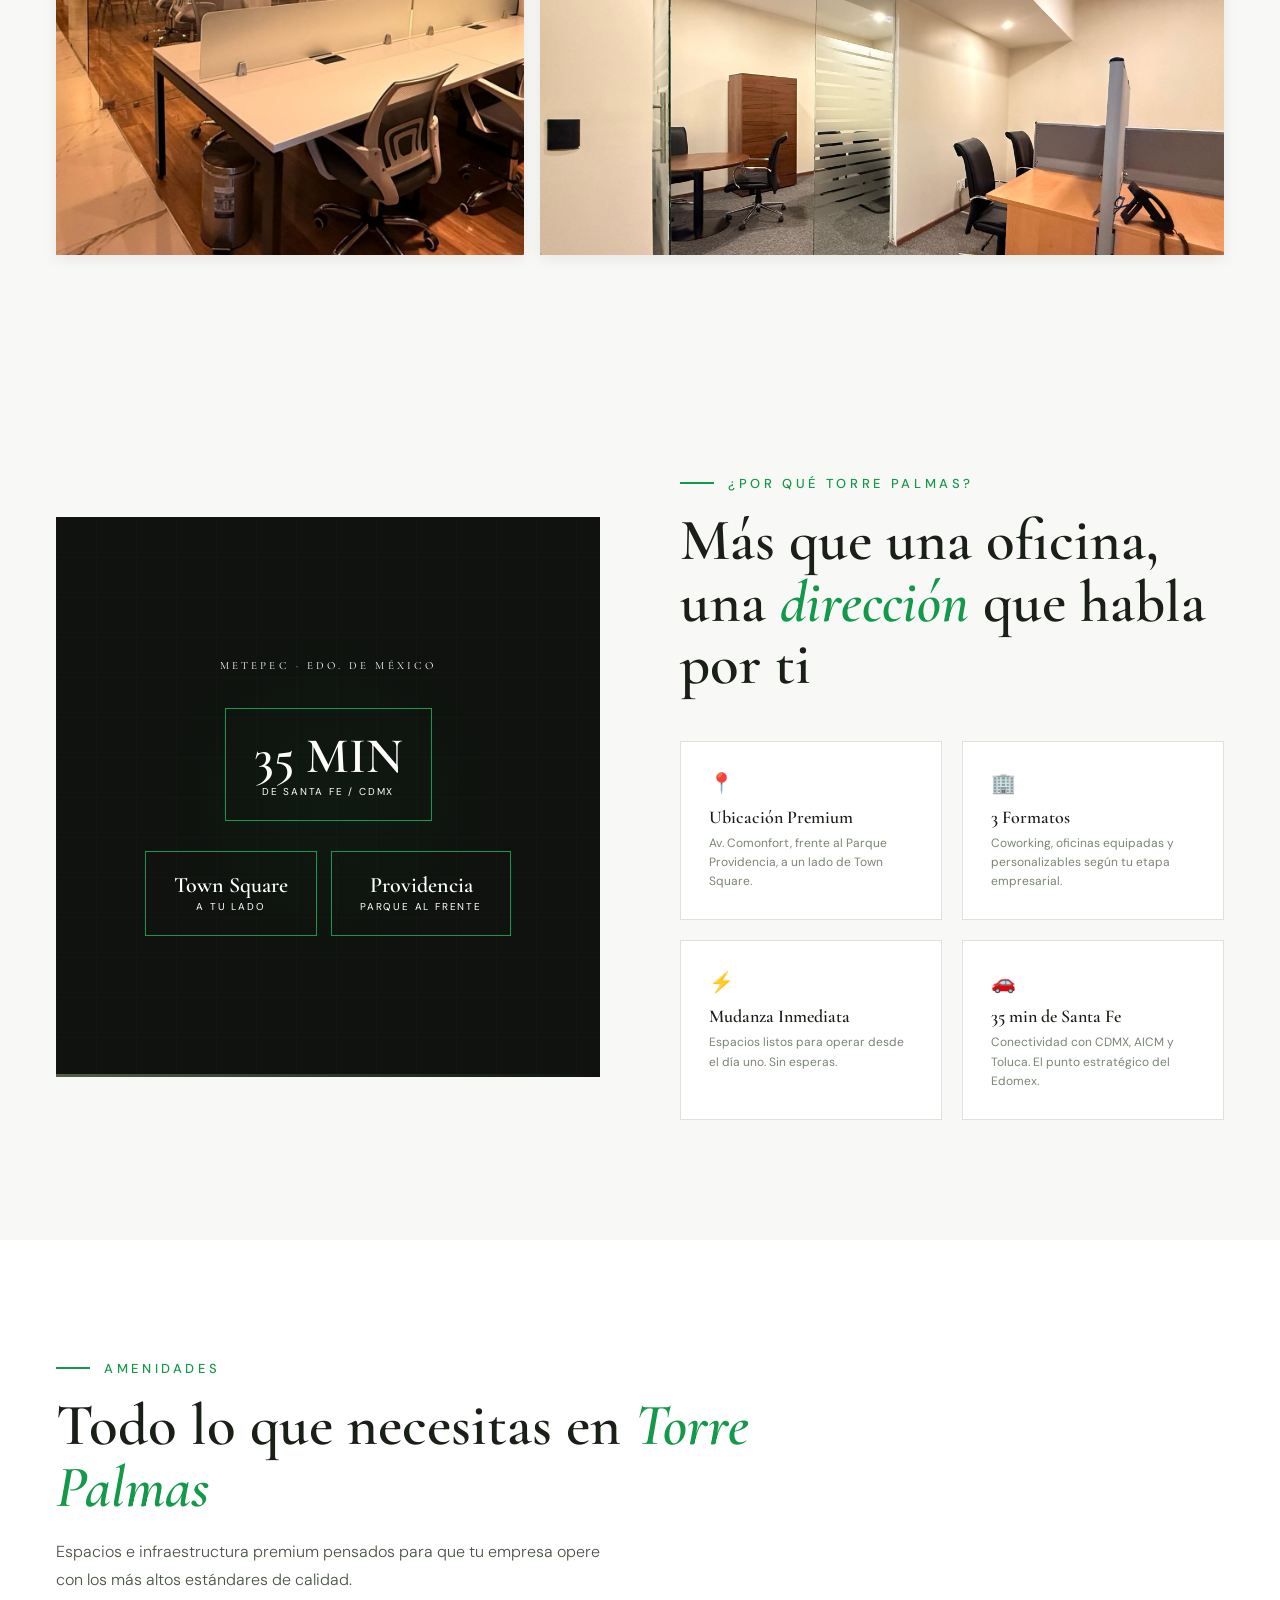
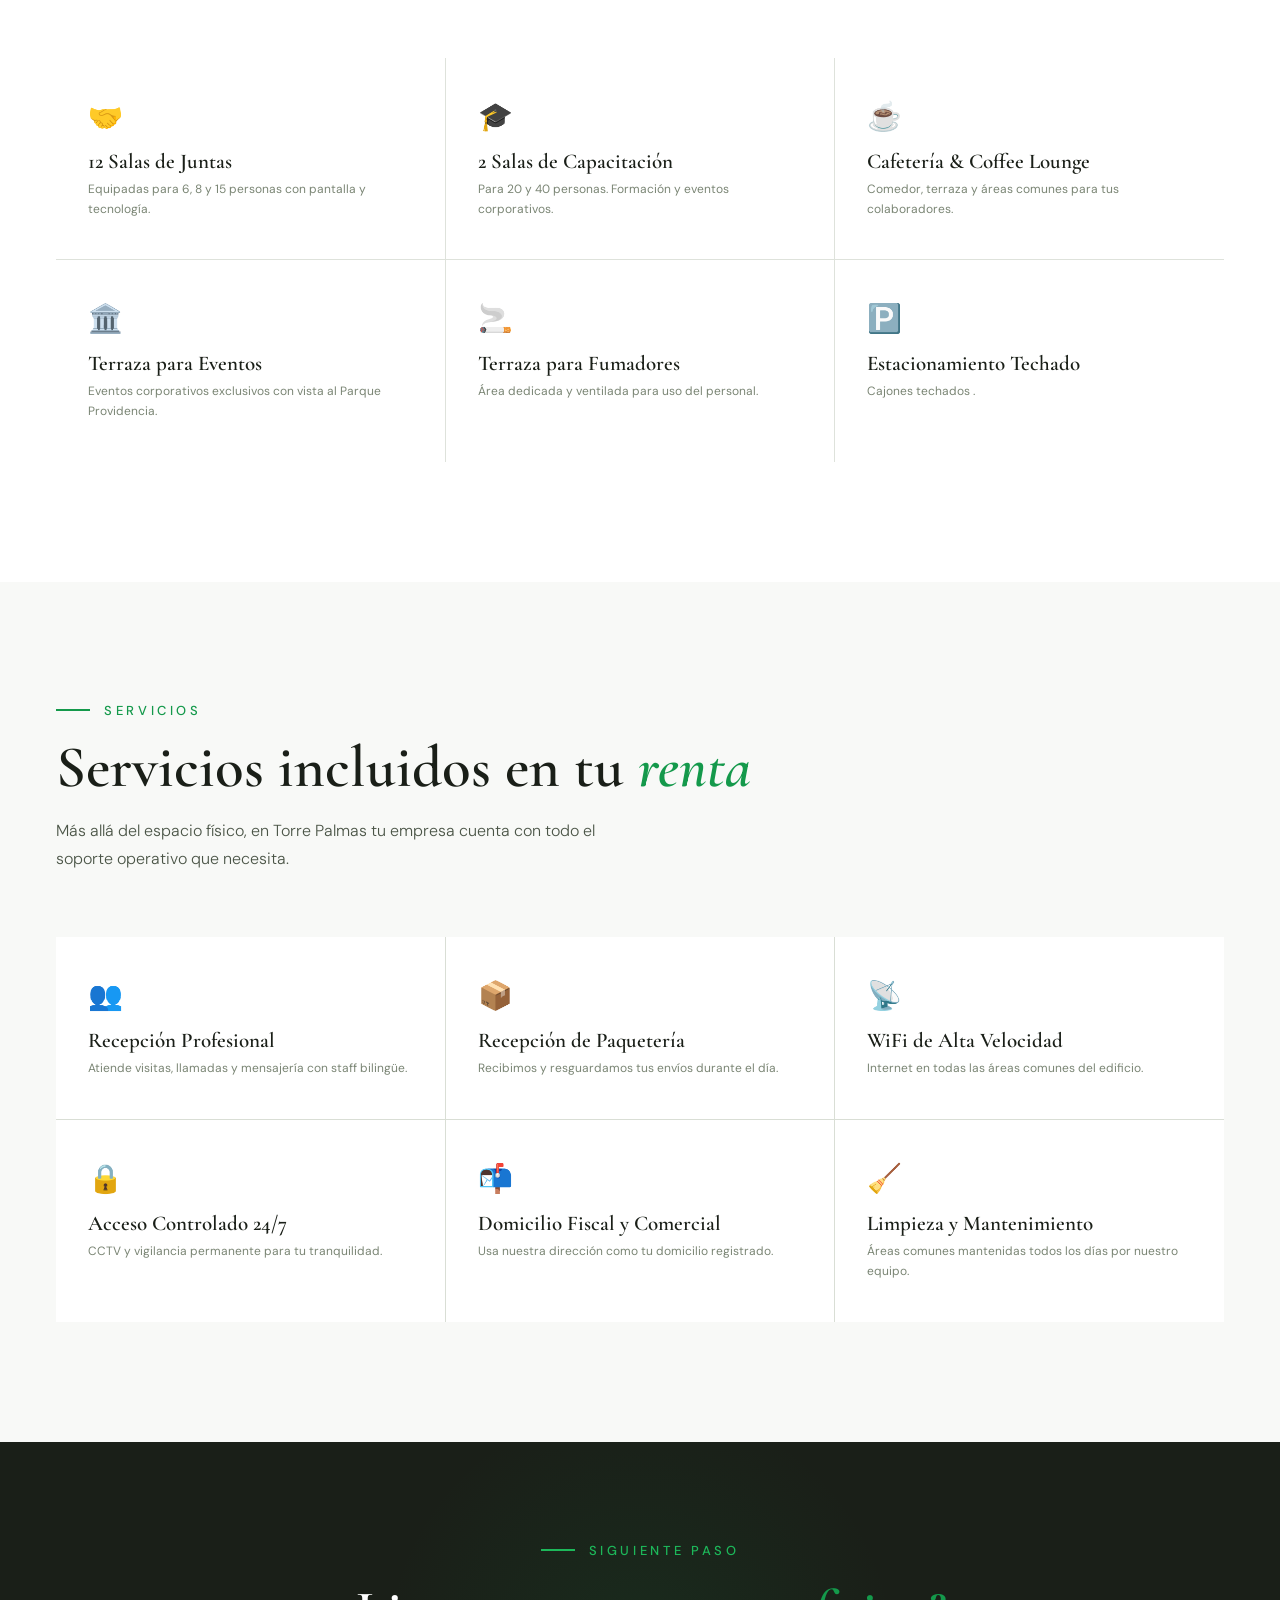
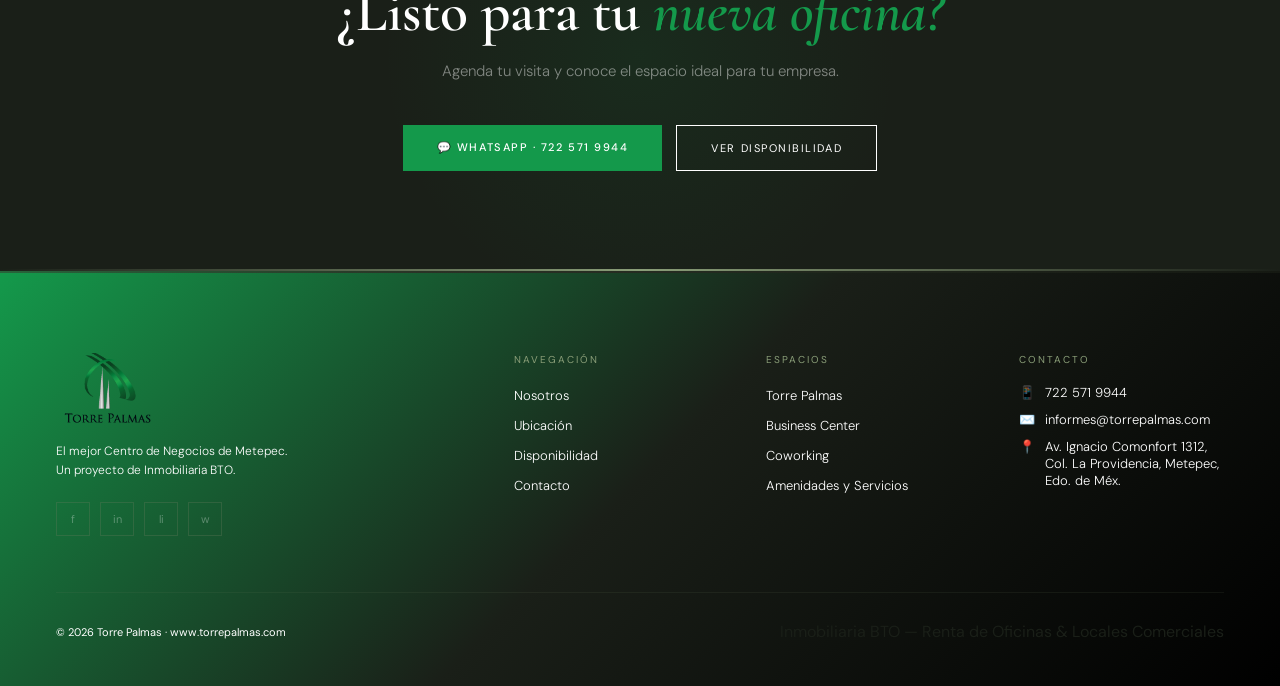
==== commit 7fbbf390: "revert: olive-band — '2 Salas de capacitación' de regreso Reverso del último cambio: el item de 35 M" ====
--- a/index.html
+++ b/index.html
@@ -478,7 +478,7 @@
         <li>Mobiliario incluido</li>
         <li>De 13 a 37 m²</li>
         <li>Contratos flexibles desde 6 meses</li>
-        <li>5 categorías: Ejecutiva → Gerencial</li>
+        <li>Diferentes Formatos</li>
         <li>Llave en mano, opera hoy</li>
       </ul>
       <a class="product-cta" href="business-center.html">Ver Business Center</a>
@@ -512,7 +512,7 @@
     <div class="olive-band-label">en oficinas</div>
   </div>
   <div class="olive-band-item"><div class="olive-band-num">12</div><div class="olive-band-label">Salas de juntas</div></div>
-  <div class="olive-band-item"><div class="olive-band-num">35</div><div class="olive-band-label">Min. de Santa Fe</div></div>
+  <div class="olive-band-item"><div class="olive-band-num">2</div><div class="olive-band-label">Salas de capacitación</div></div>
 </div>
 
 <!-- Mini-galería: mix de los 3 servicios -->
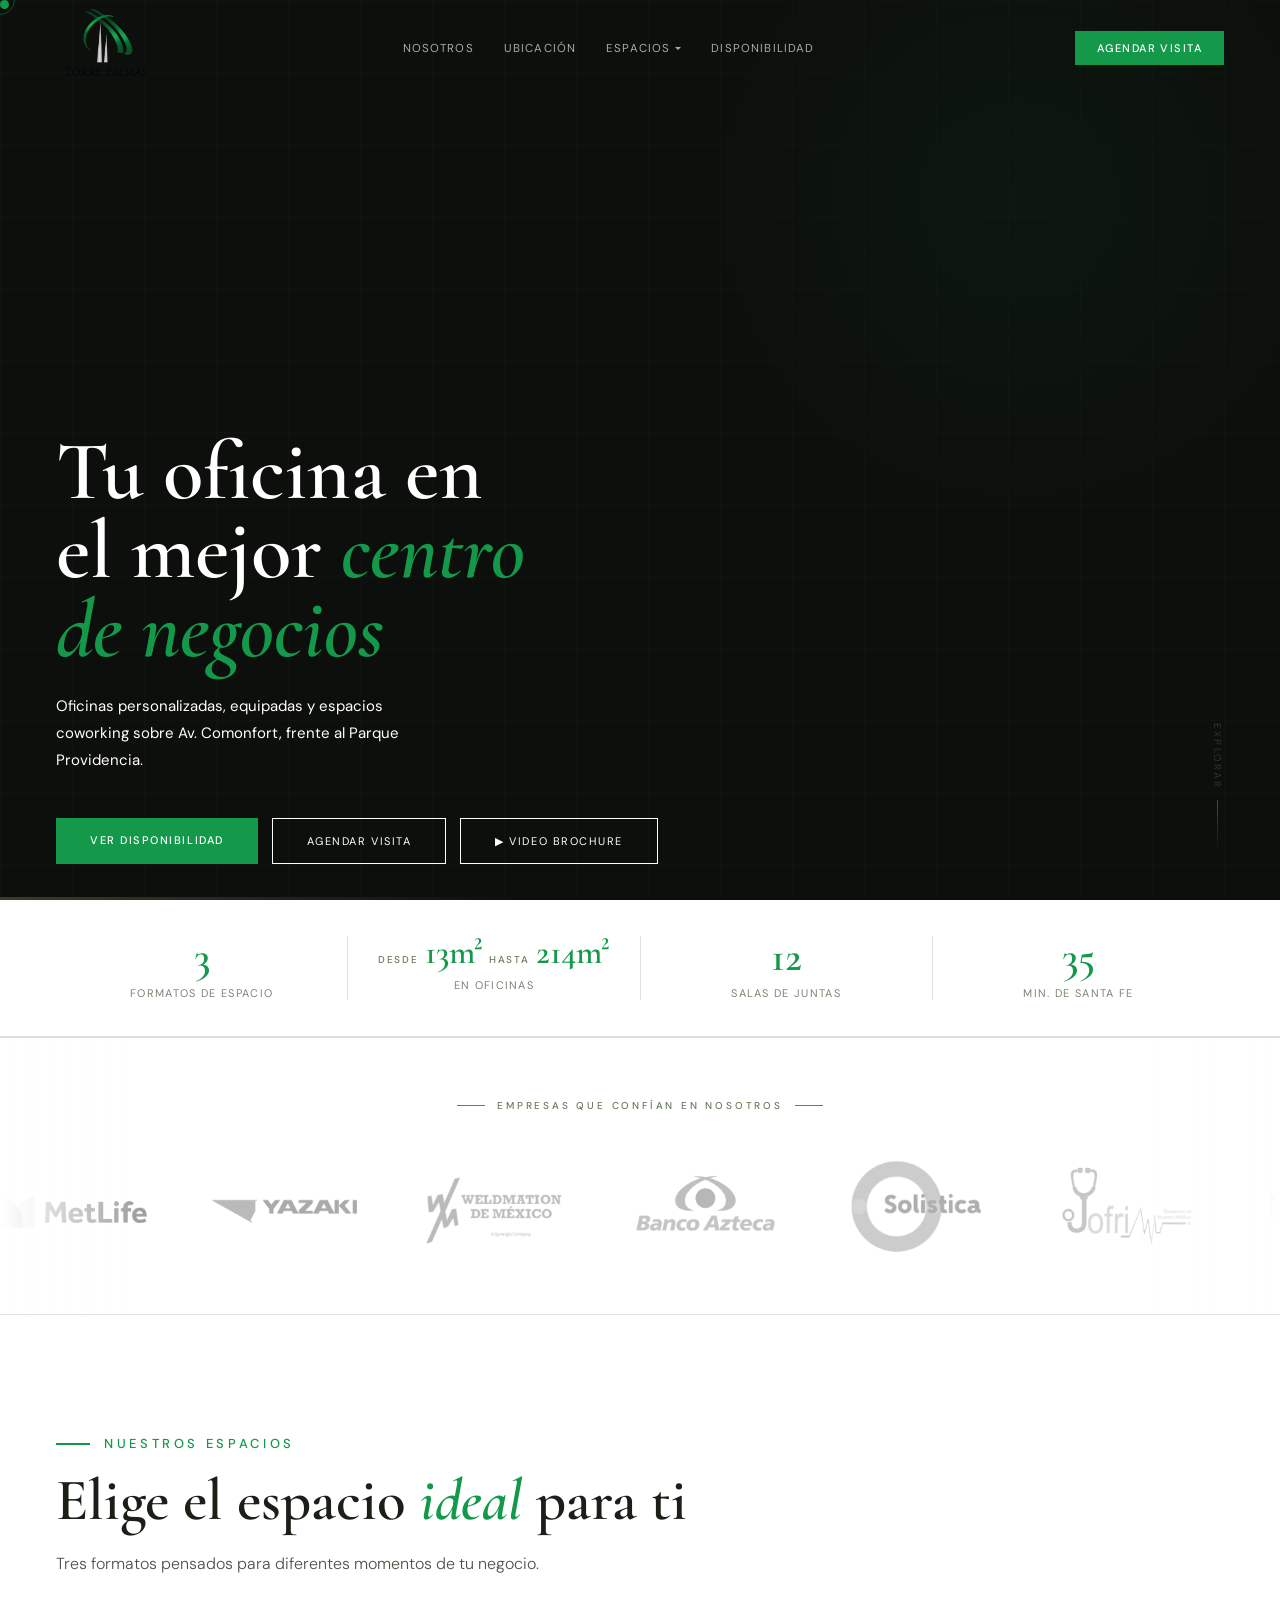
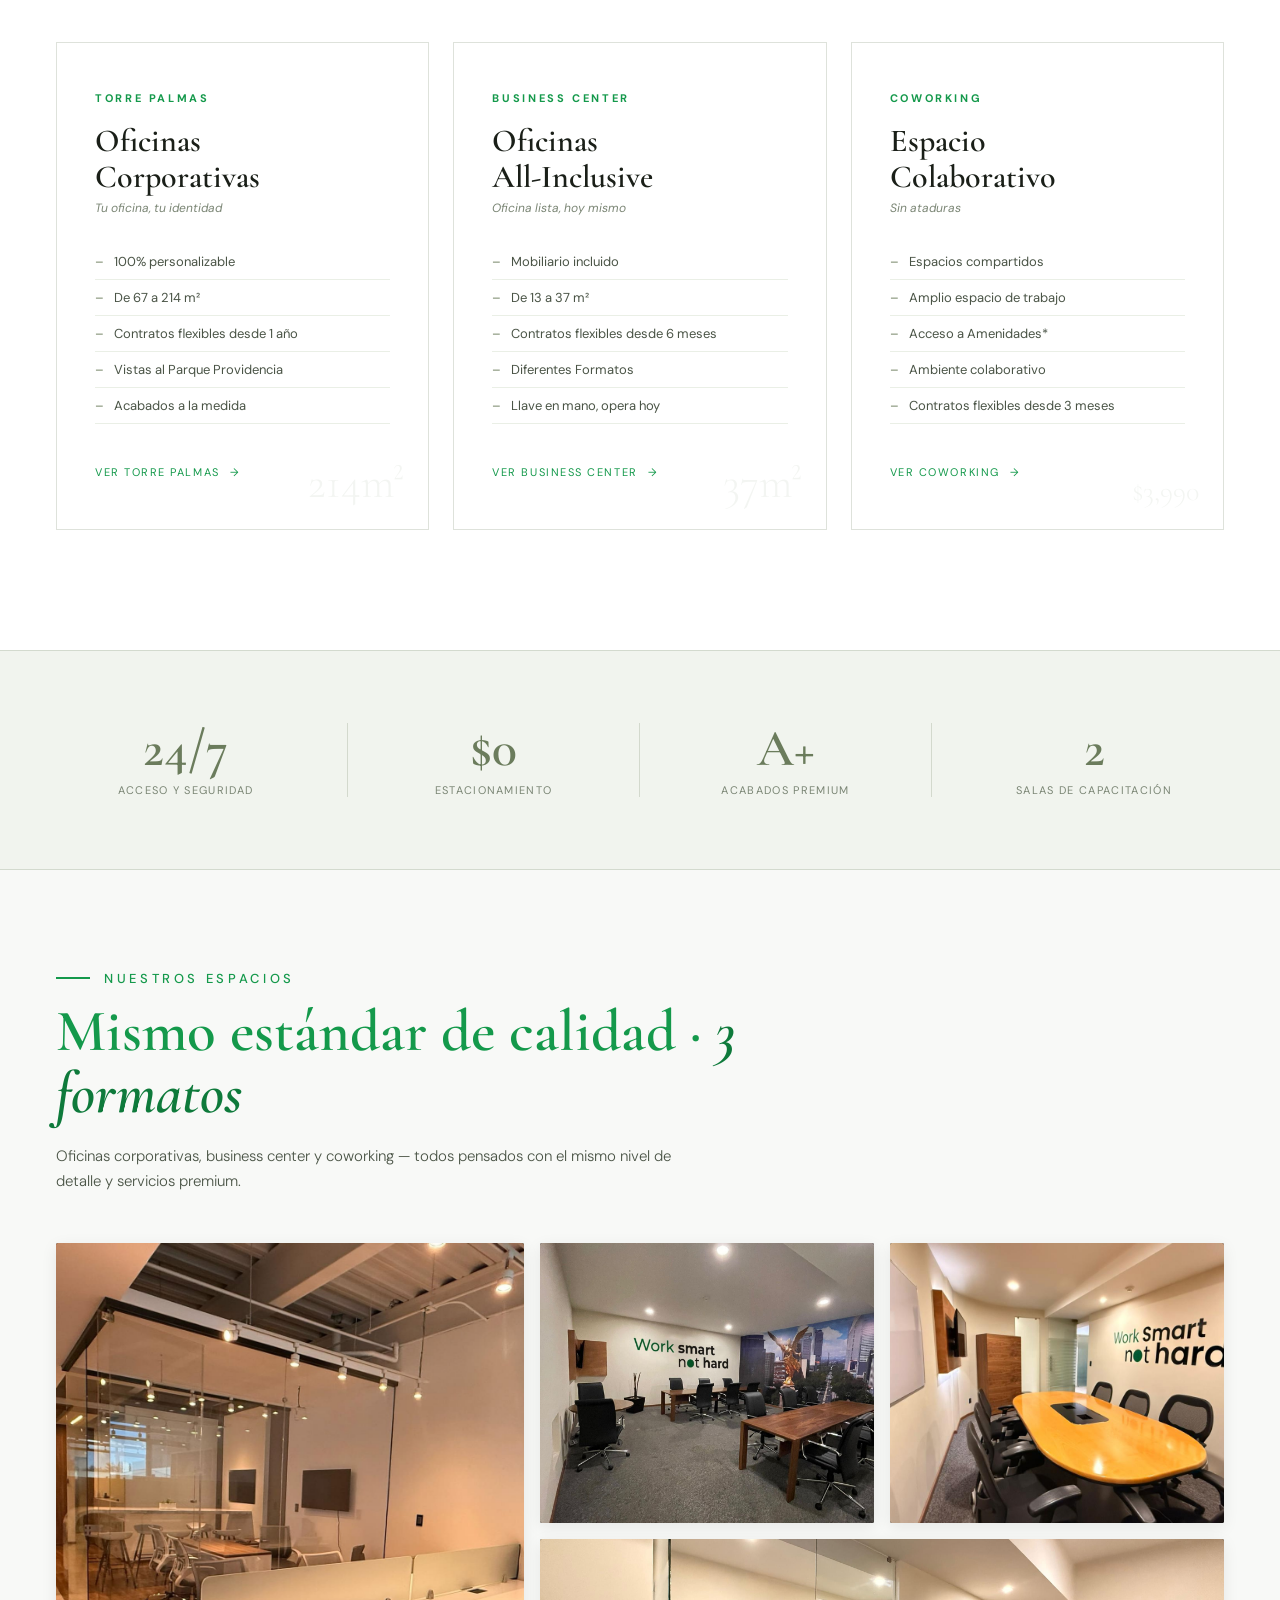
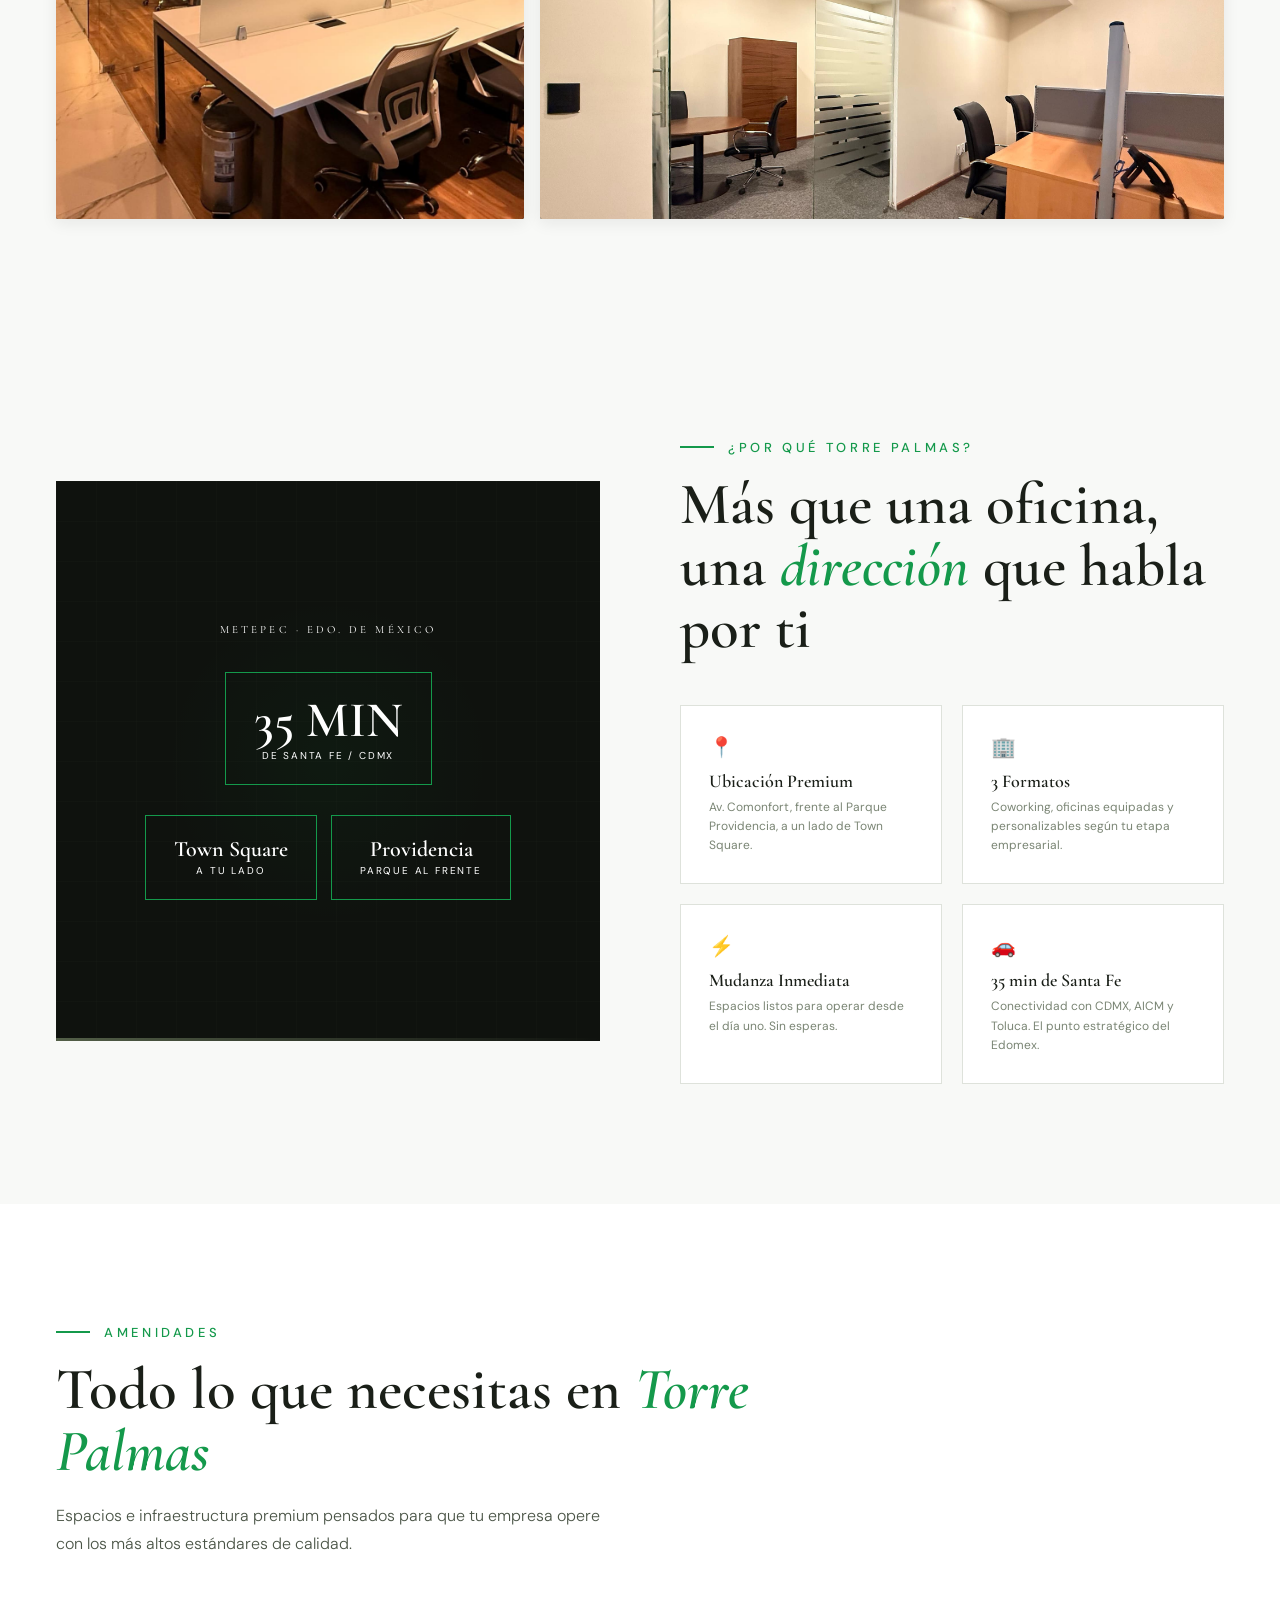
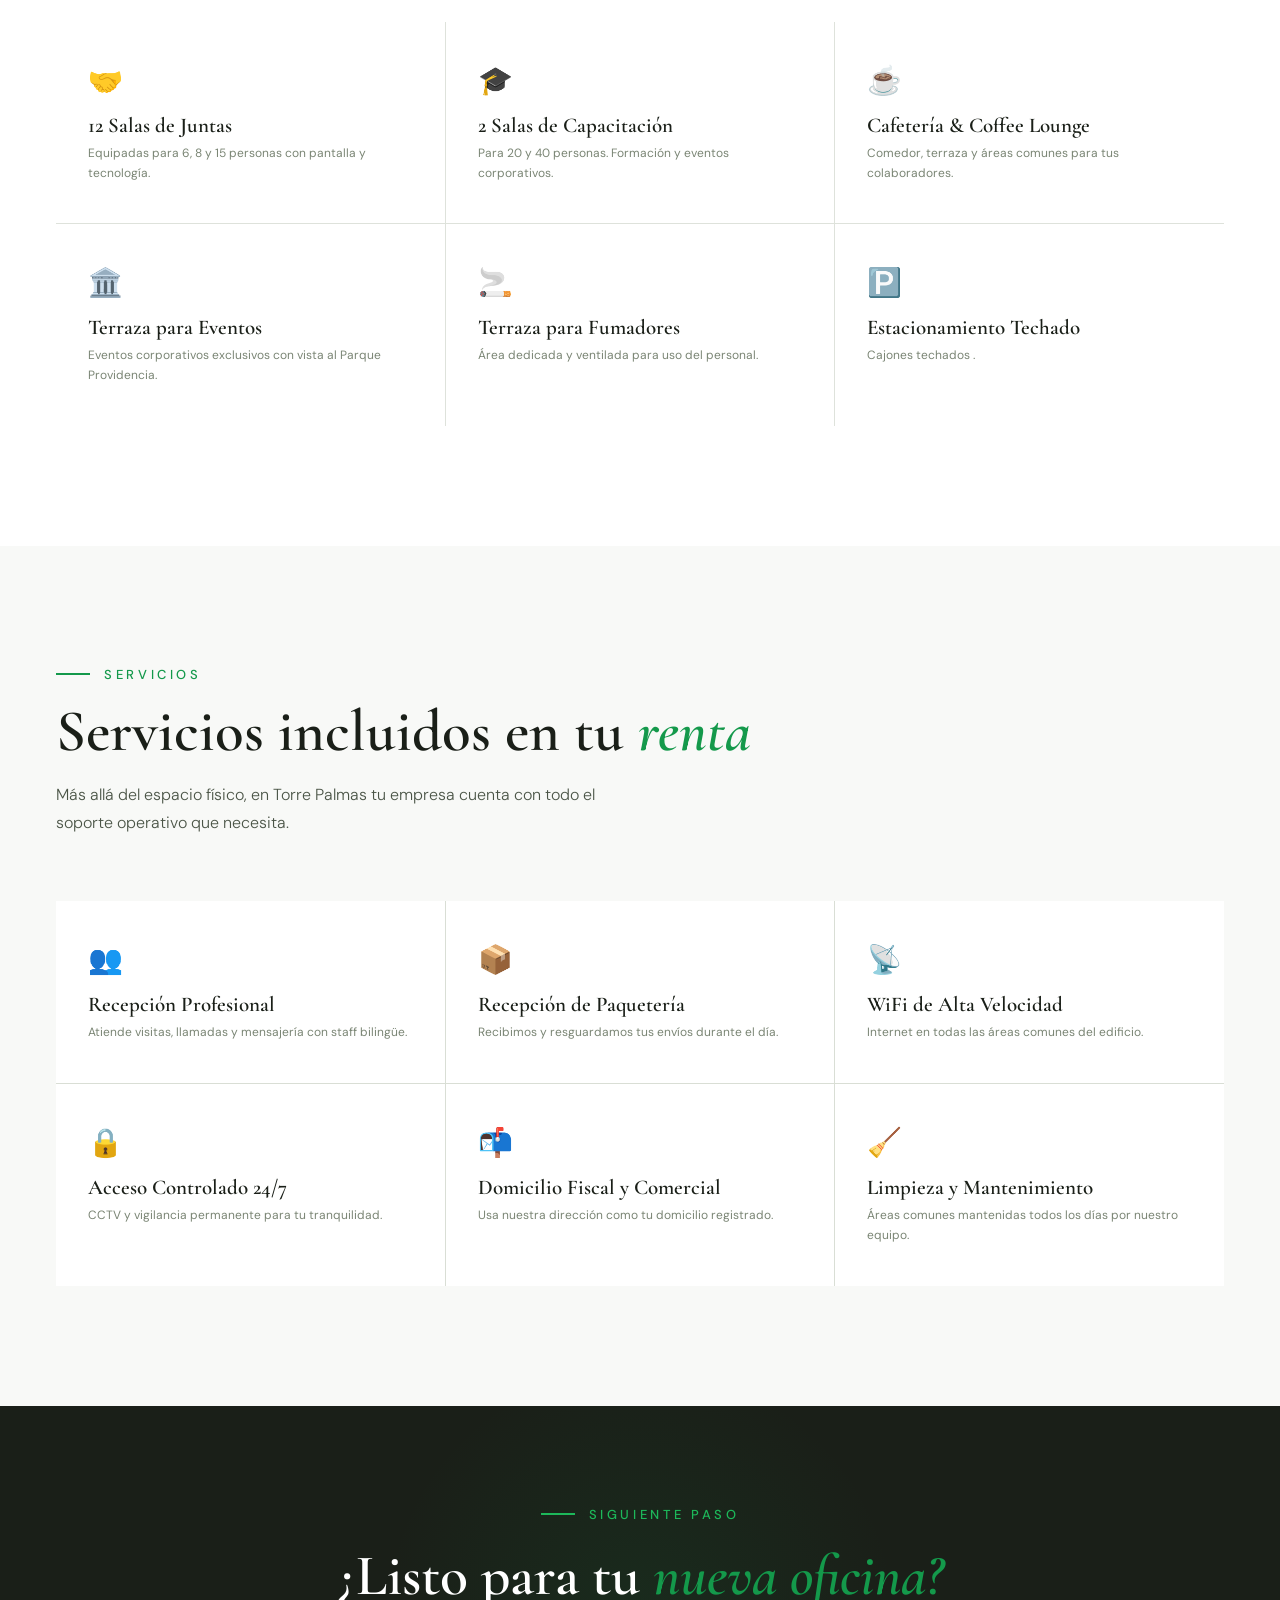
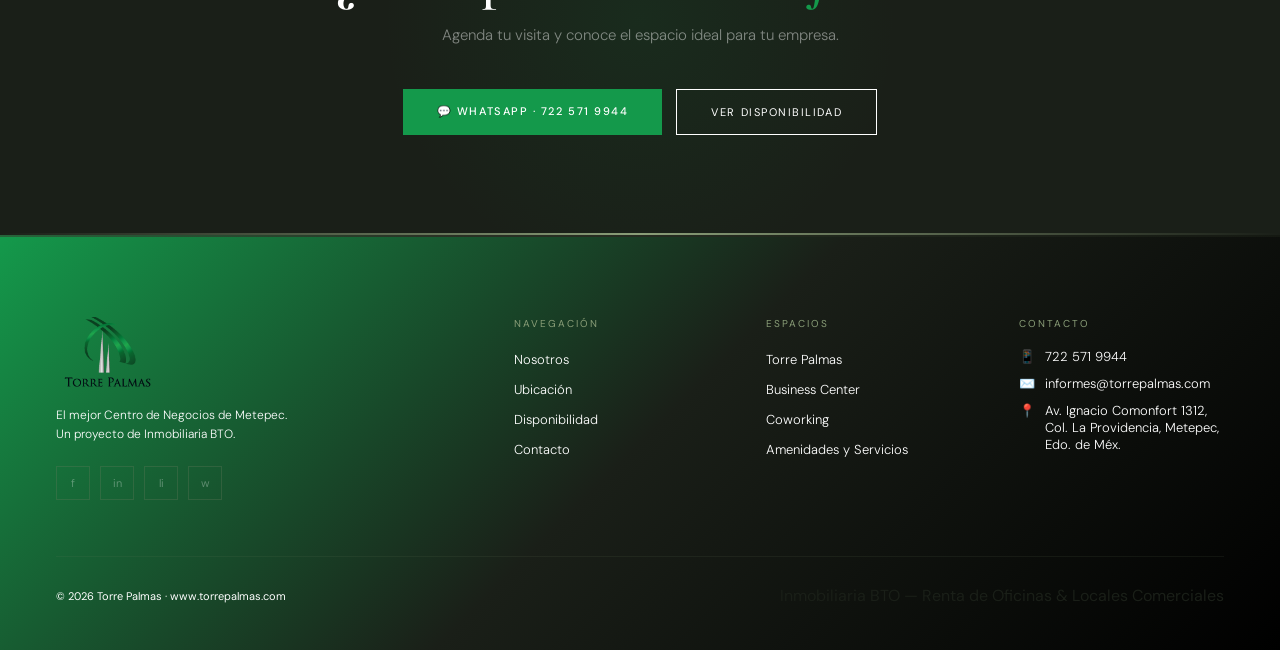
==== commit fce3d831: "content: olive-band con datos diferenciadores (no repetidos) Los items '3 formatos', 'desde-hasta m²" ====
--- a/index.html
+++ b/index.html
@@ -503,15 +503,9 @@
 
 <!-- OLIVE BAND -->
 <div class="olive-band">
-  <div class="olive-band-item"><div class="olive-band-num">3</div><div class="olive-band-label">Formatos de espacio</div></div>
-  <div class="olive-band-item">
-    <div class="olive-band-range">
-      <span class="olive-band-prefix">desde</span><span class="olive-band-num">13m²</span>
-      <span class="olive-band-prefix">hasta</span><span class="olive-band-num">214m²</span>
-    </div>
-    <div class="olive-band-label">en oficinas</div>
-  </div>
-  <div class="olive-band-item"><div class="olive-band-num">12</div><div class="olive-band-label">Salas de juntas</div></div>
+  <div class="olive-band-item"><div class="olive-band-num">24/7</div><div class="olive-band-label">Acceso y seguridad</div></div>
+  <div class="olive-band-item"><div class="olive-band-num">$0</div><div class="olive-band-label">Estacionamiento</div></div>
+  <div class="olive-band-item"><div class="olive-band-num">A+</div><div class="olive-band-label">Acabados premium</div></div>
   <div class="olive-band-item"><div class="olive-band-num">2</div><div class="olive-band-label">Salas de capacitación</div></div>
 </div>
 
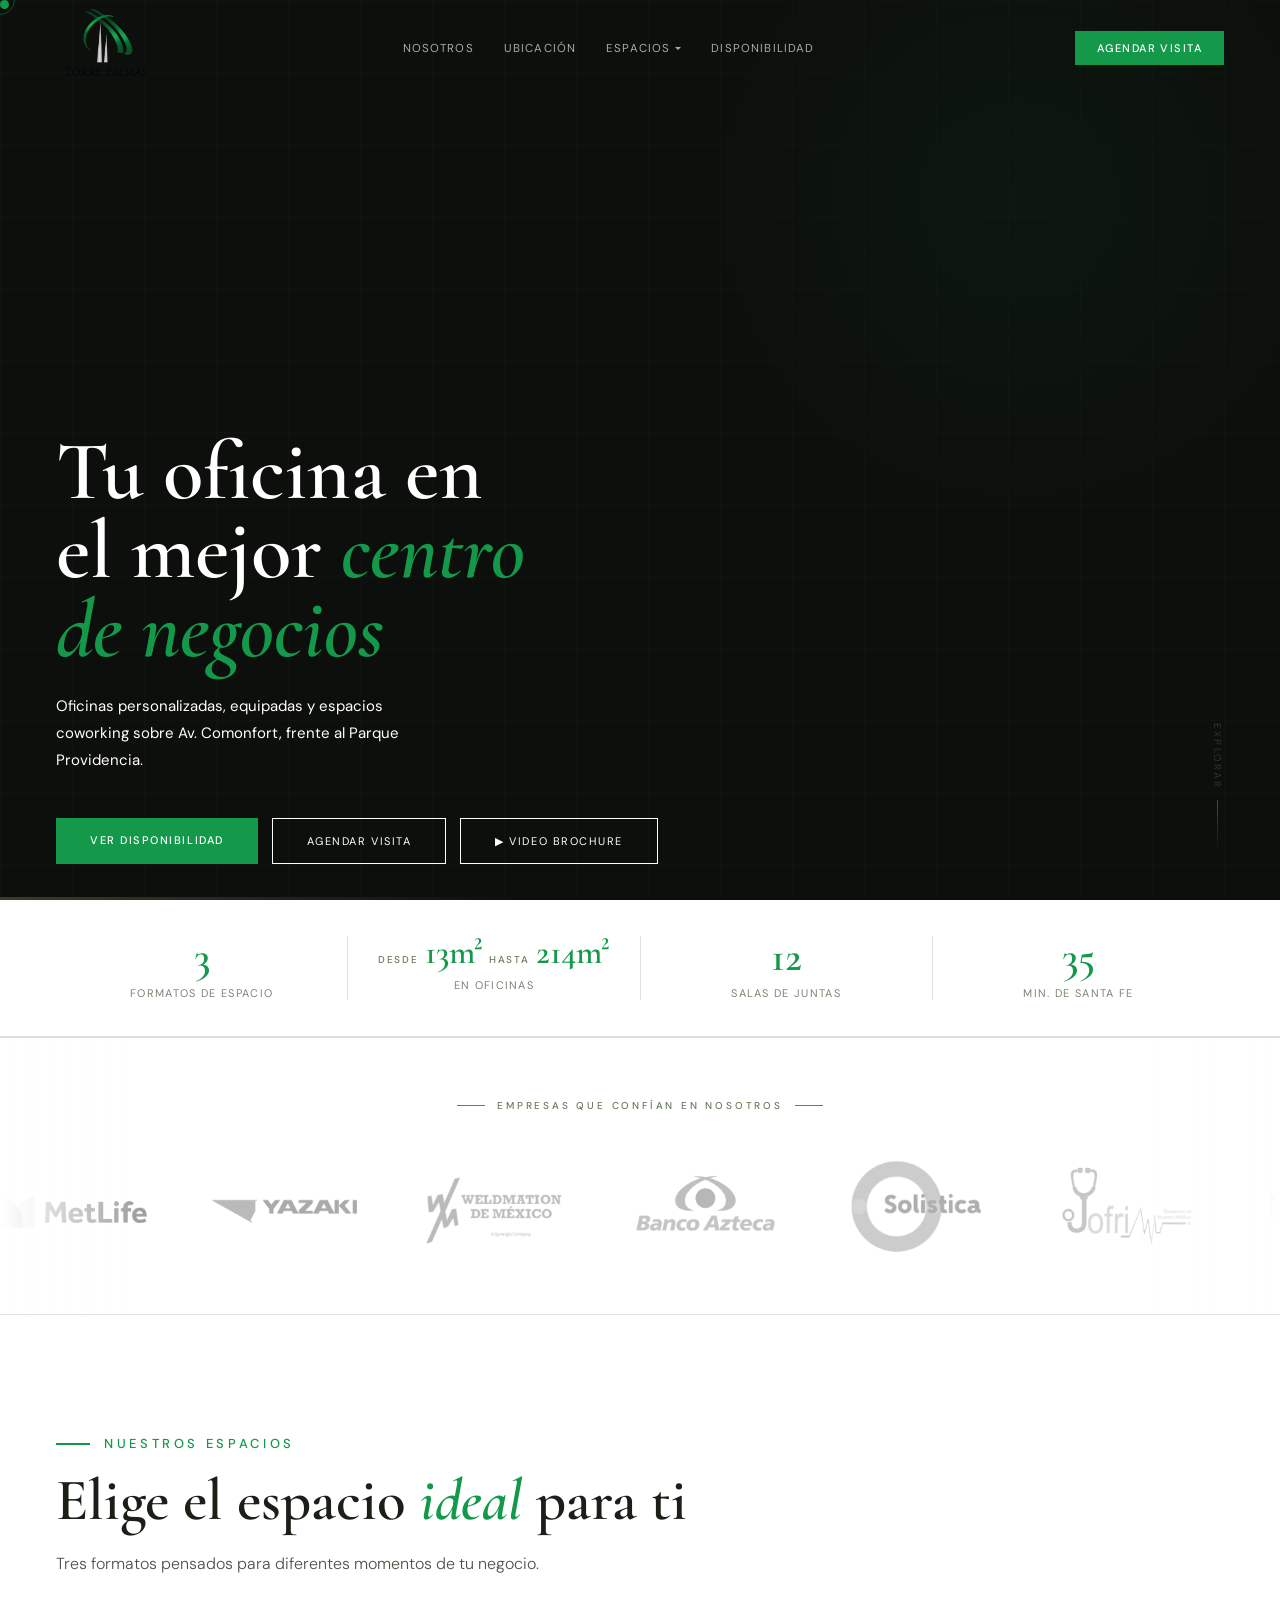
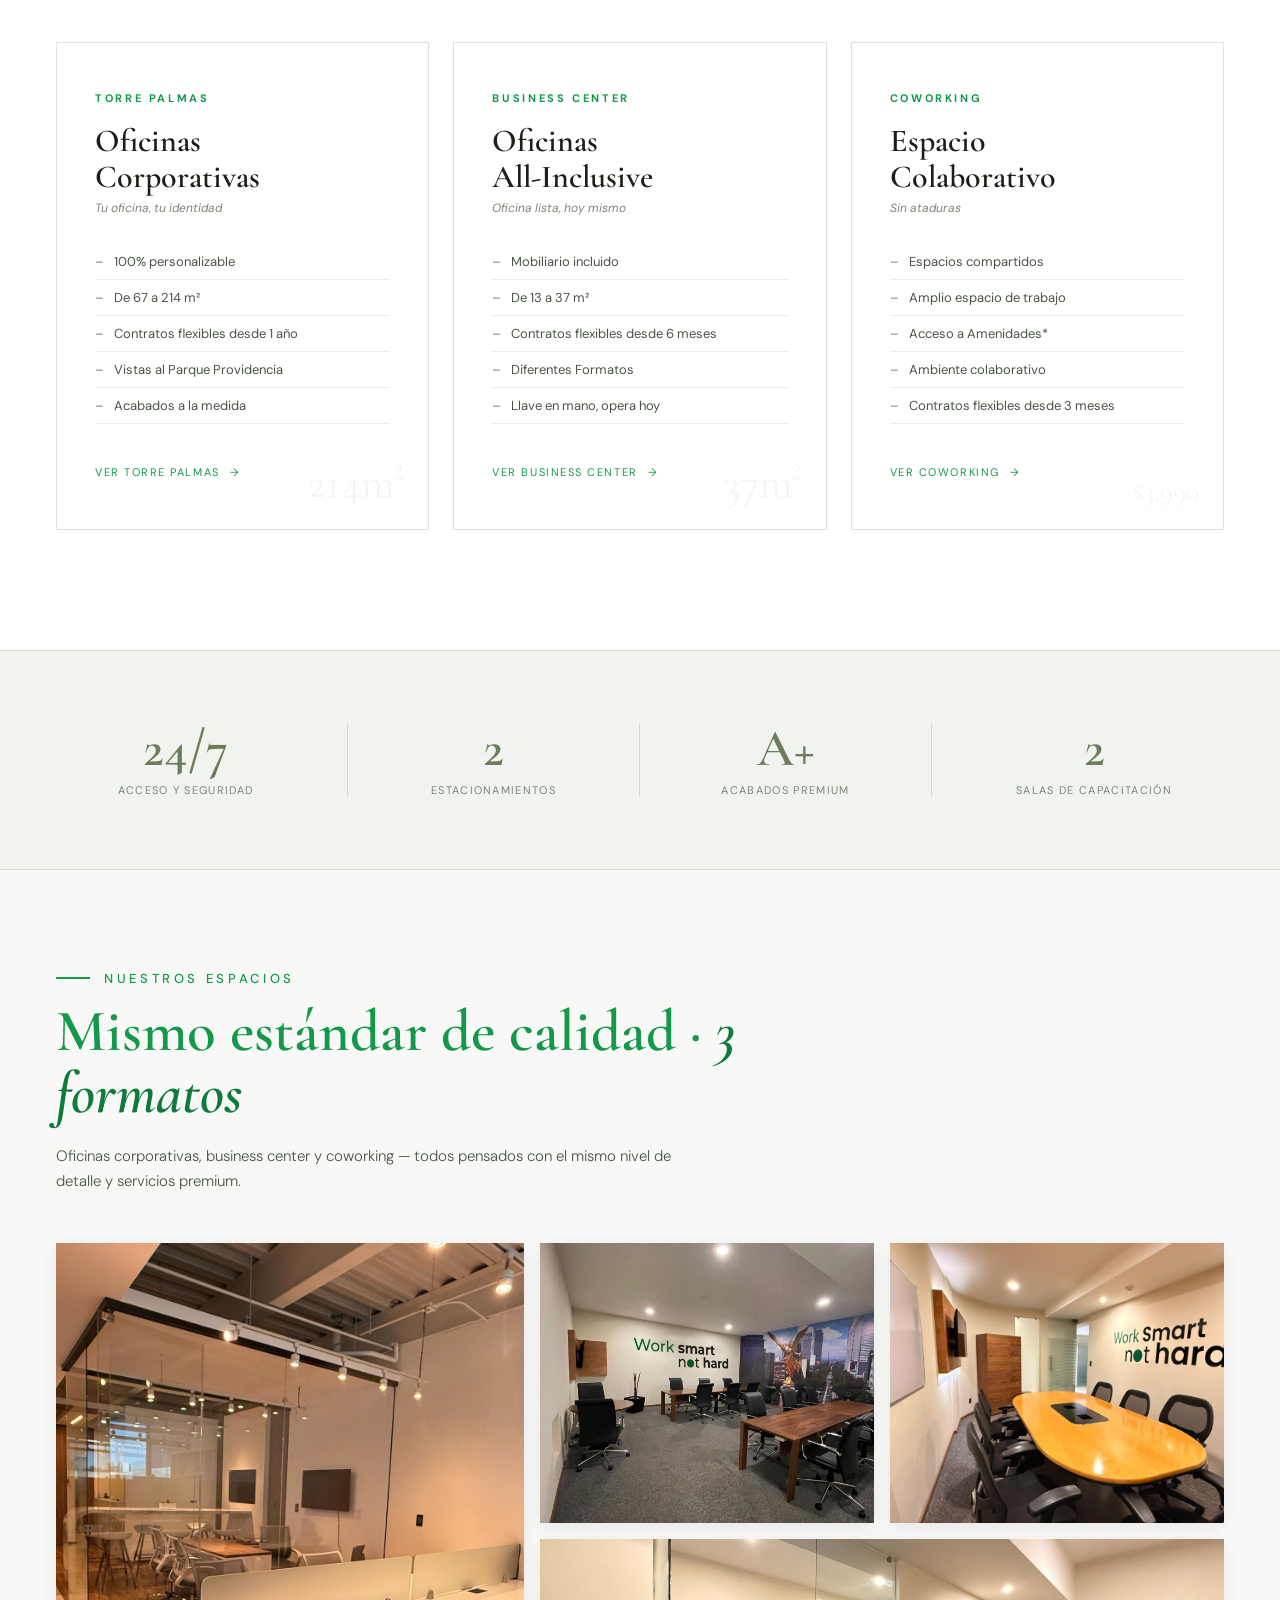
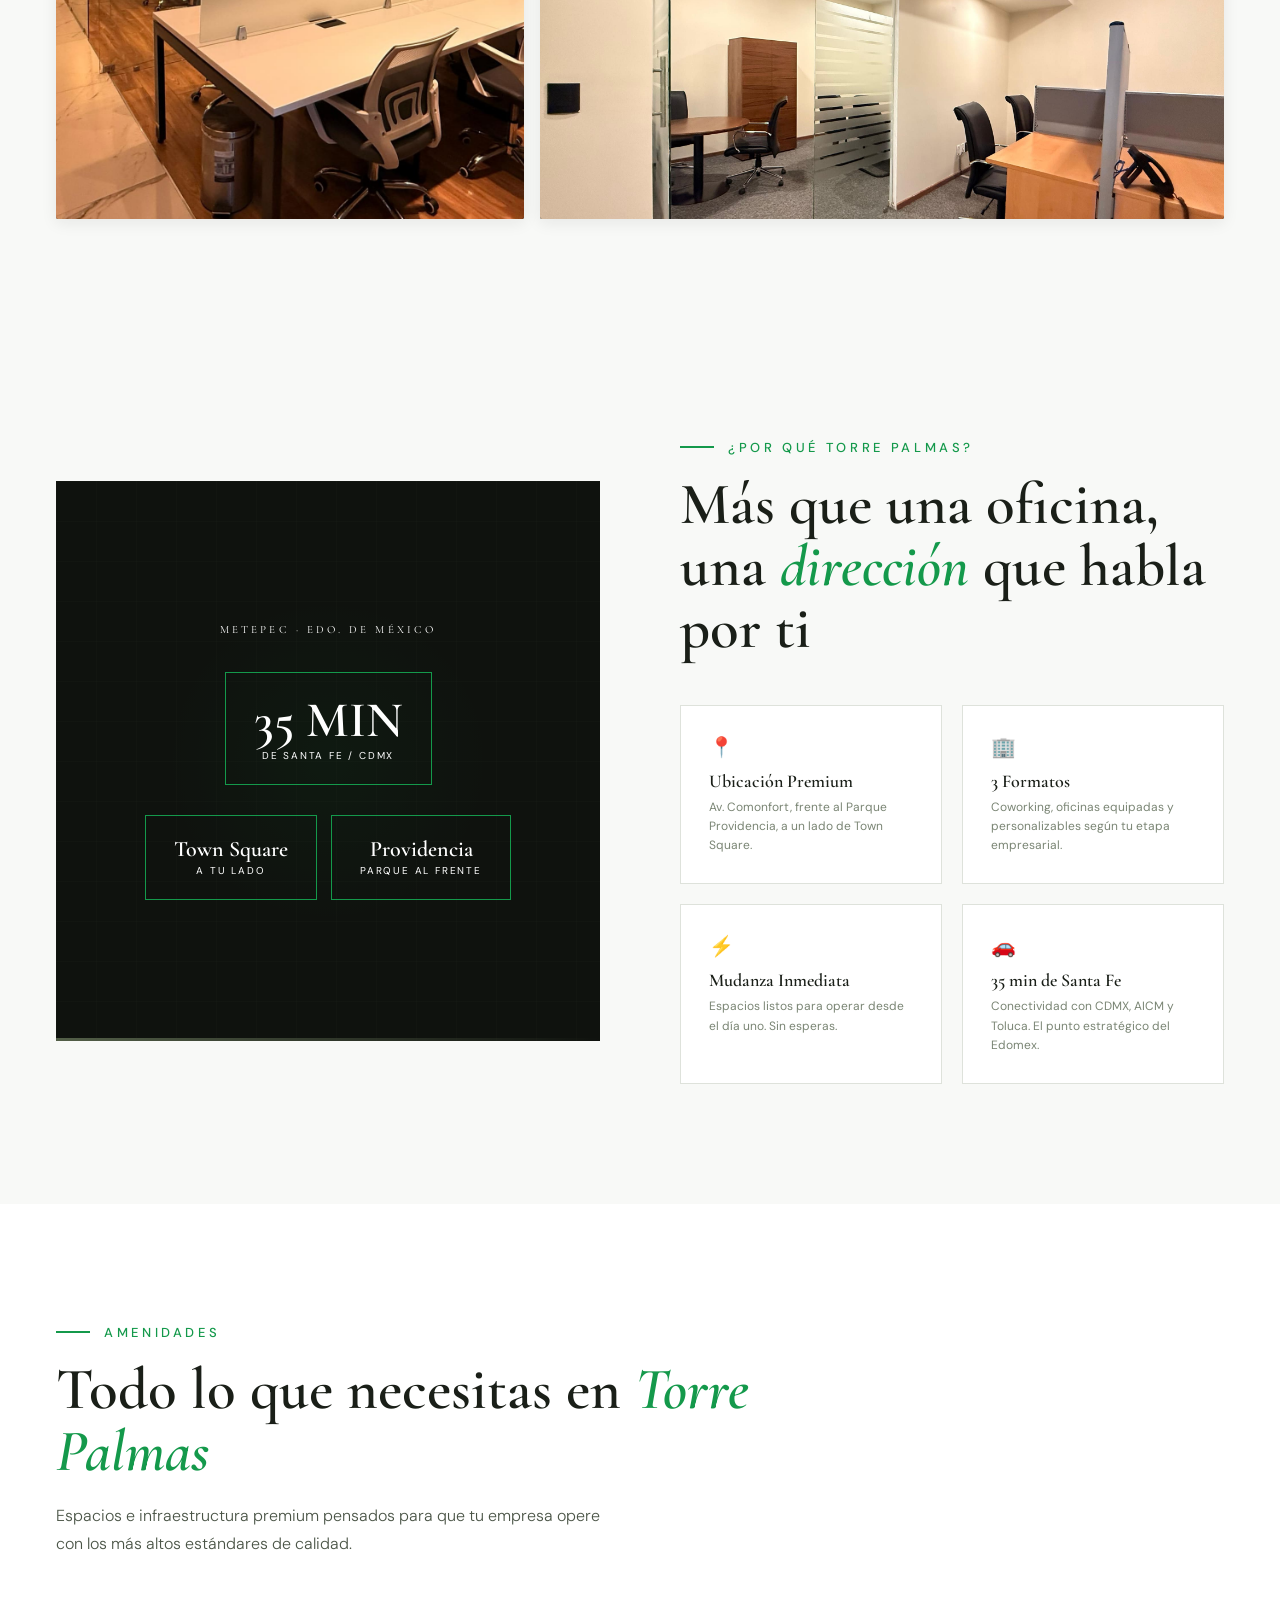
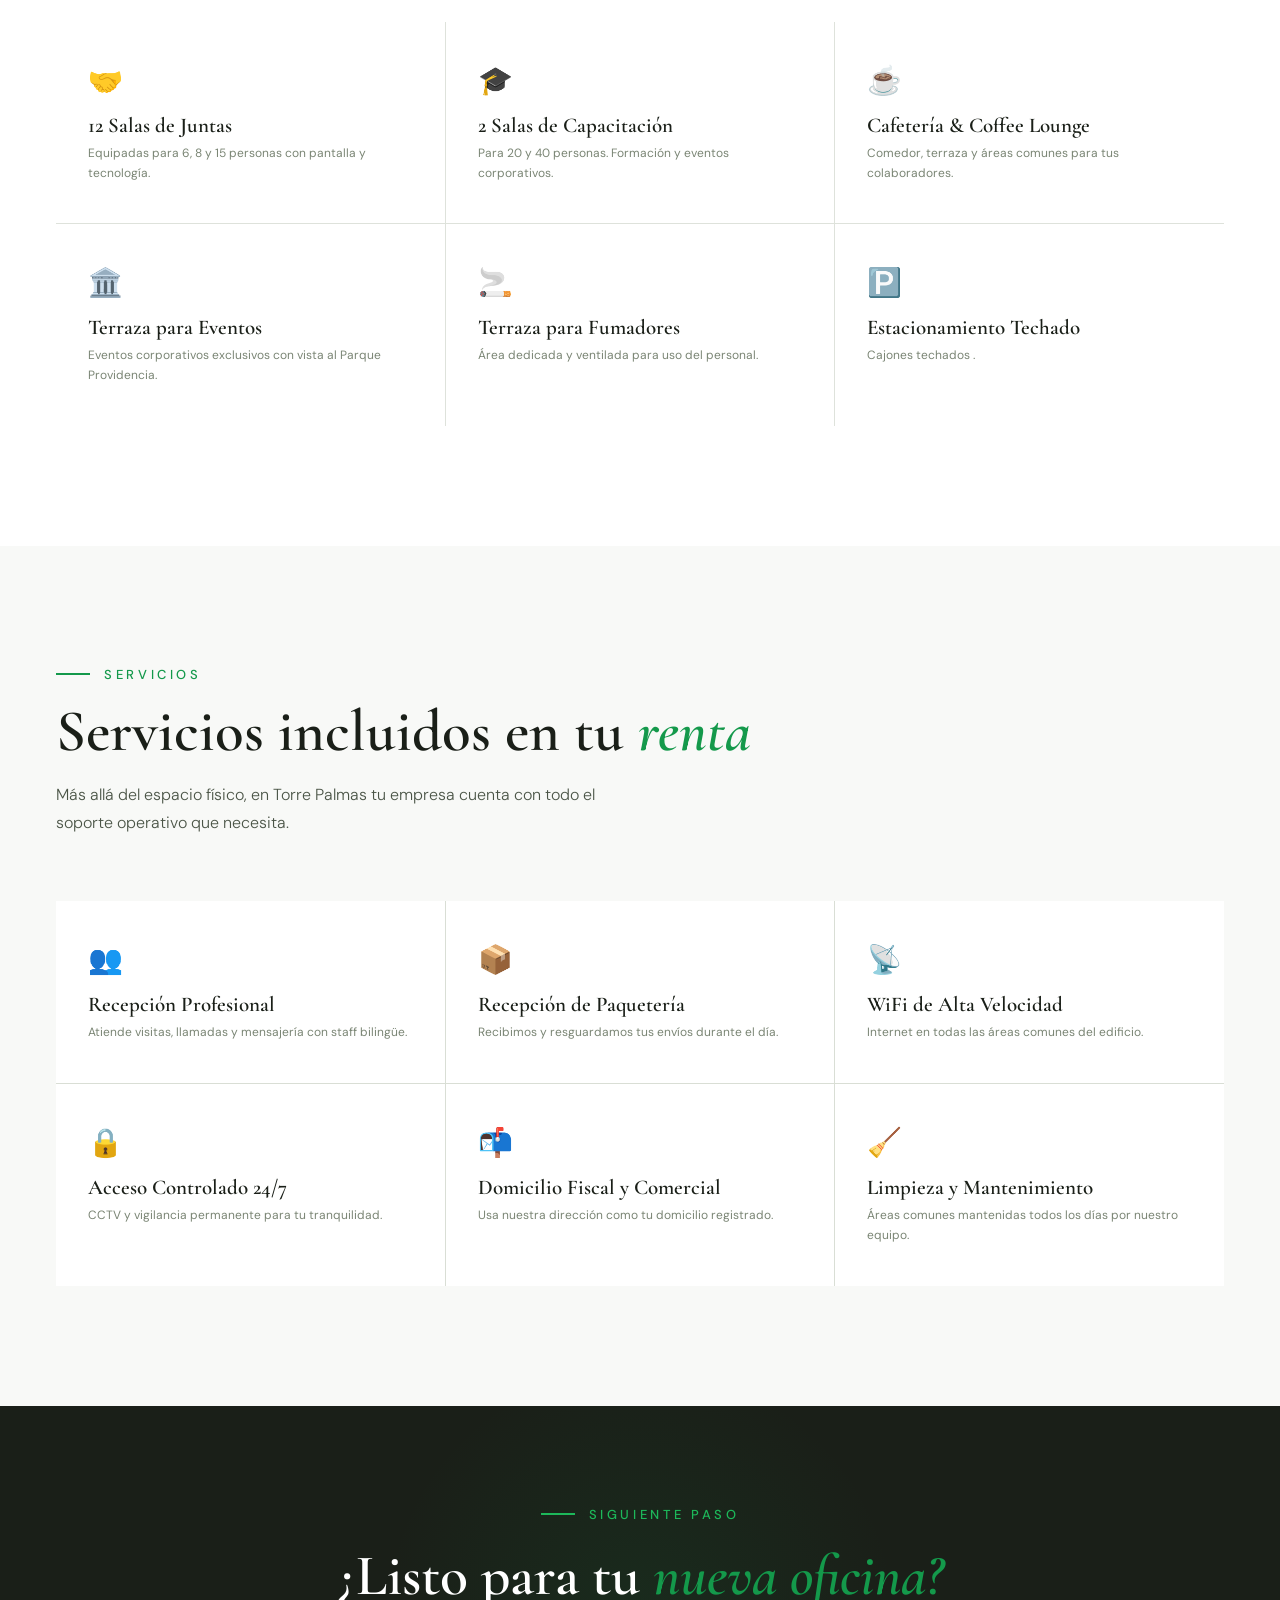
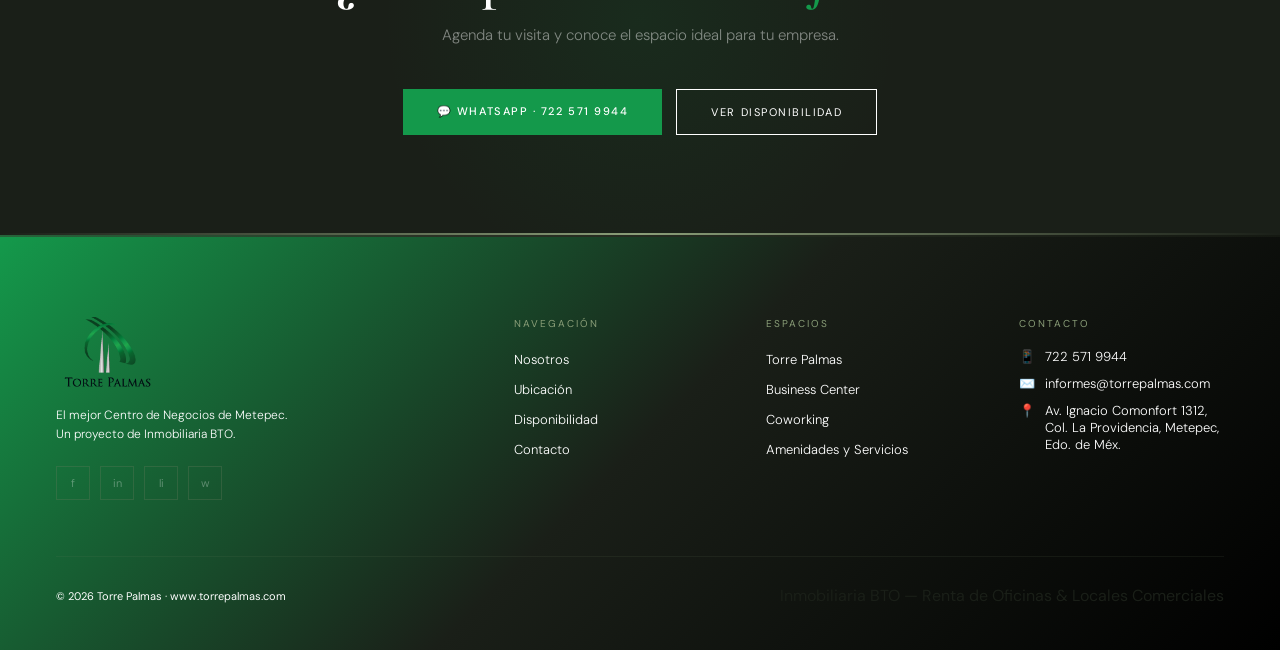
==== commit 729fba5e: "content: olive-band — '$0 Estacionamiento' → '2 Estacionamientos' Quitado el precio (cero) del olive" ====
--- a/index.html
+++ b/index.html
@@ -504,7 +504,7 @@
 <!-- OLIVE BAND -->
 <div class="olive-band">
   <div class="olive-band-item"><div class="olive-band-num">24/7</div><div class="olive-band-label">Acceso y seguridad</div></div>
-  <div class="olive-band-item"><div class="olive-band-num">$0</div><div class="olive-band-label">Estacionamiento</div></div>
+  <div class="olive-band-item"><div class="olive-band-num">2</div><div class="olive-band-label">Estacionamientos</div></div>
   <div class="olive-band-item"><div class="olive-band-num">A+</div><div class="olive-band-label">Acabados premium</div></div>
   <div class="olive-band-item"><div class="olive-band-num">2</div><div class="olive-band-label">Salas de capacitación</div></div>
 </div>
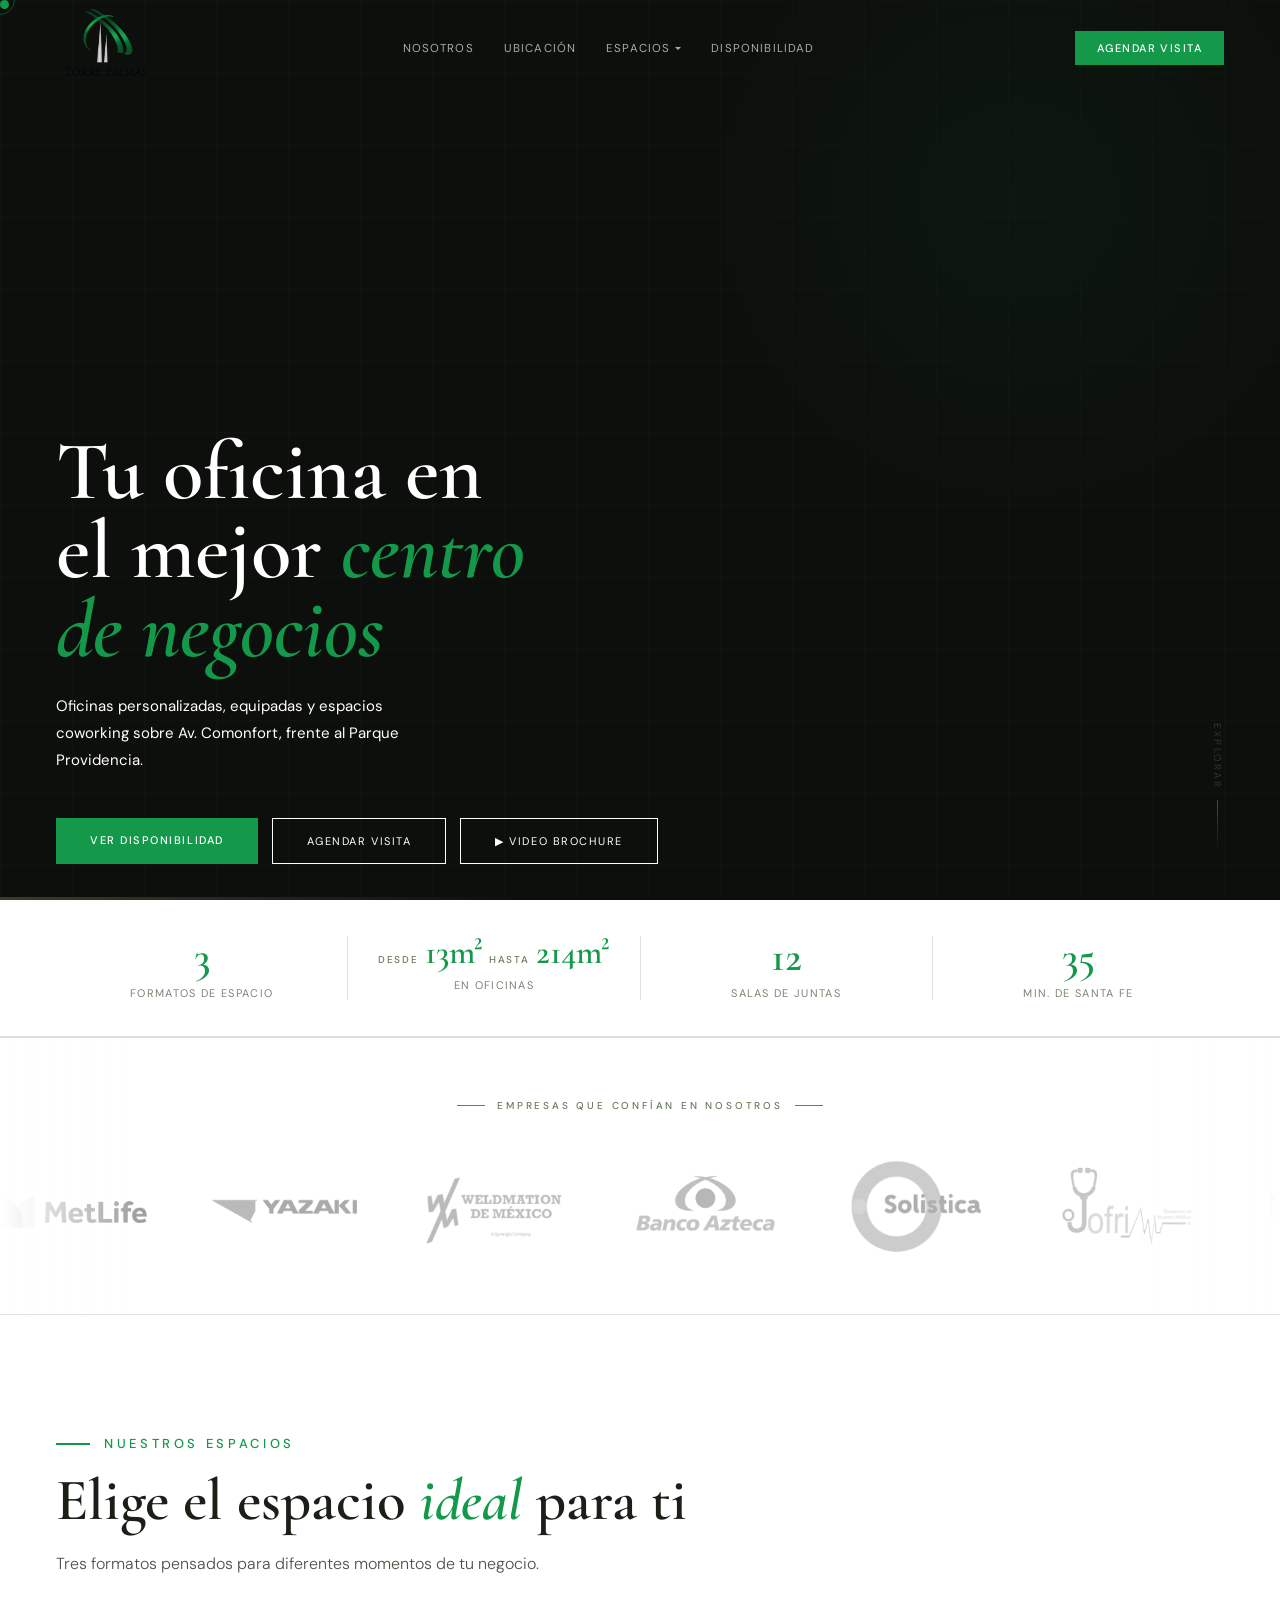
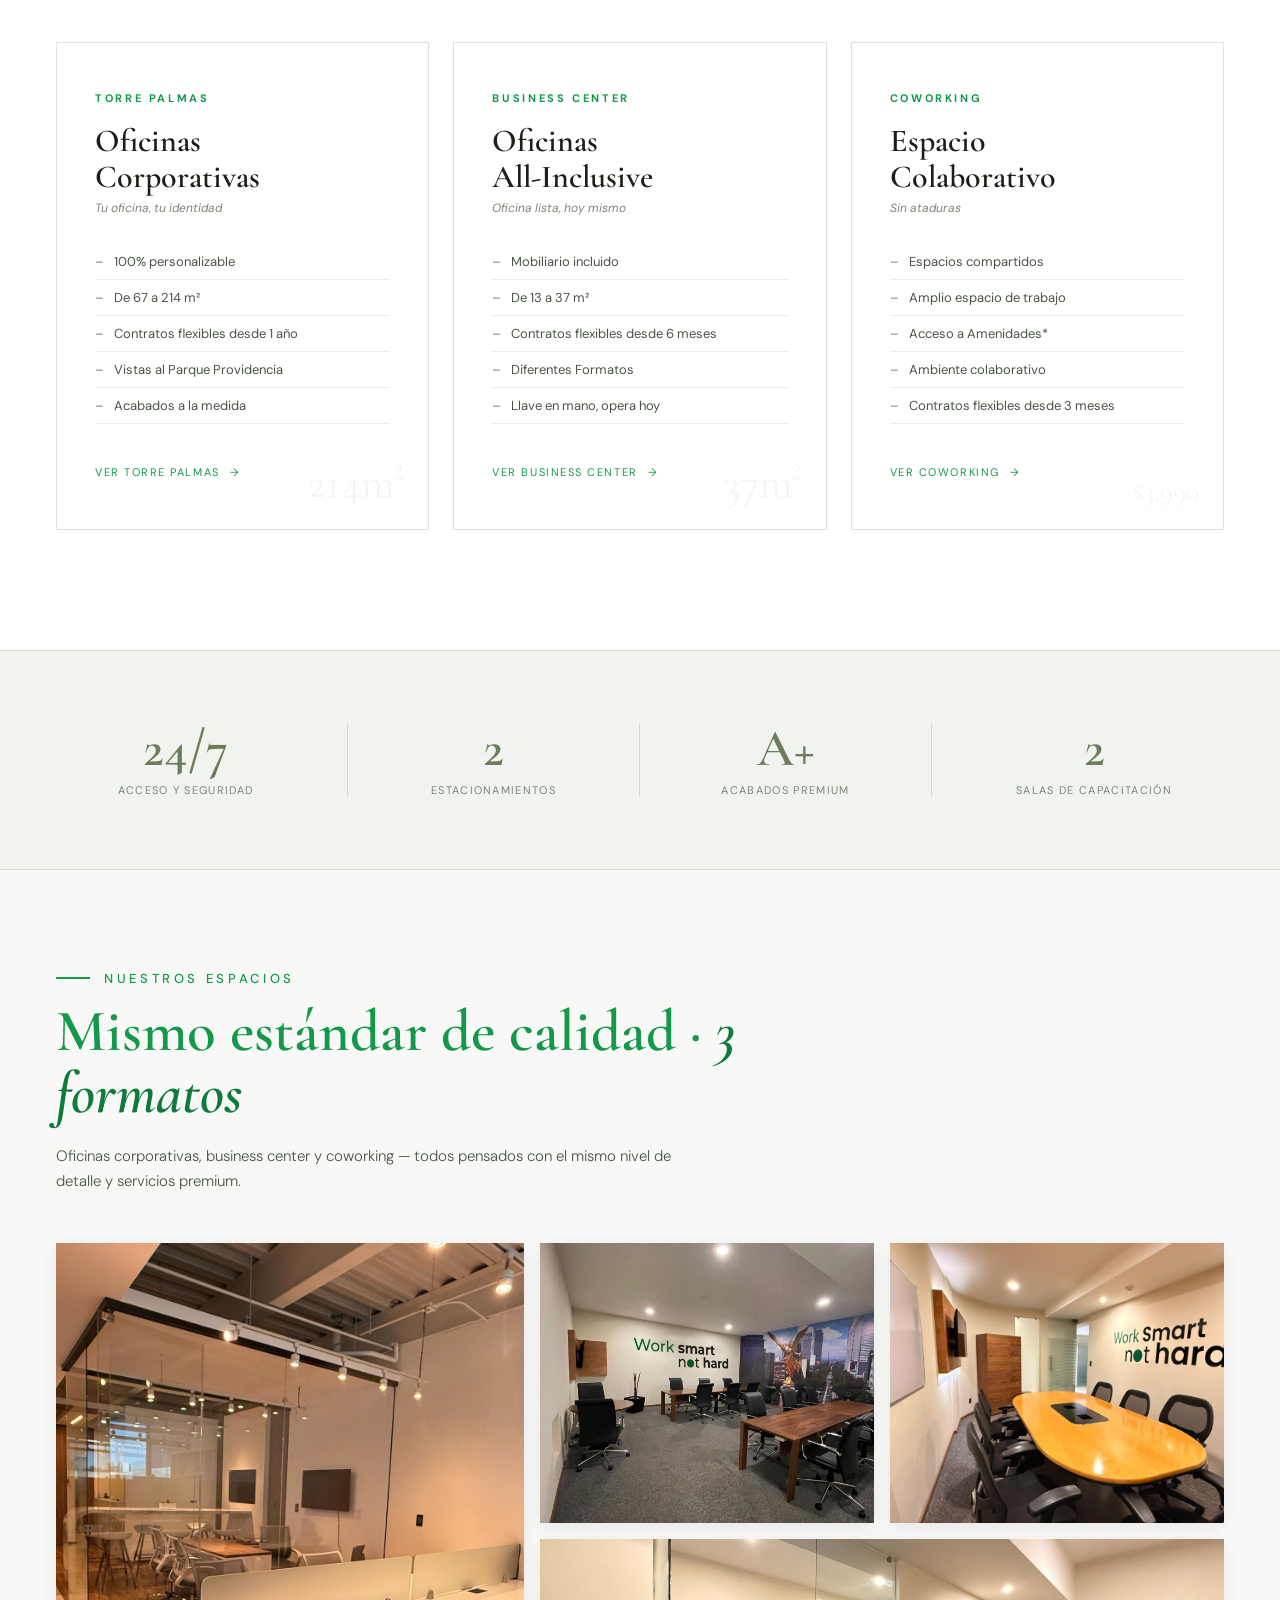
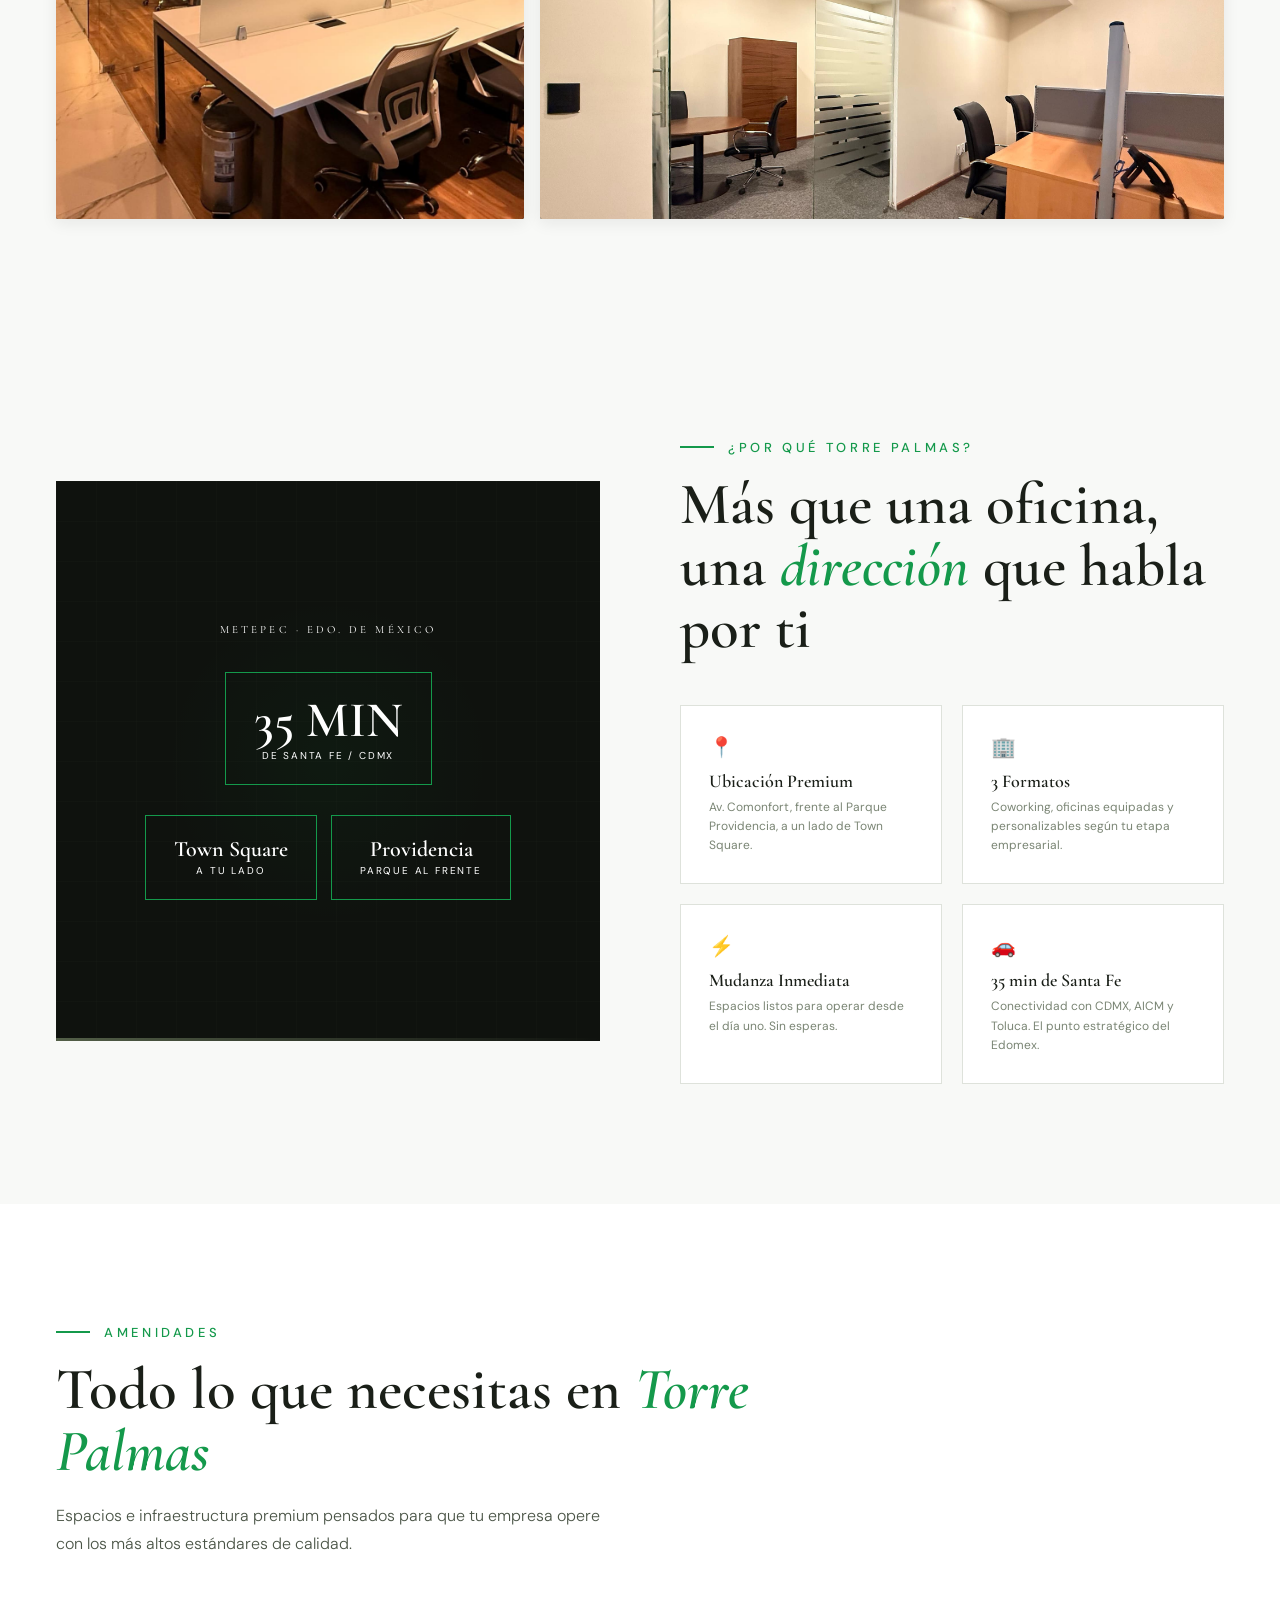
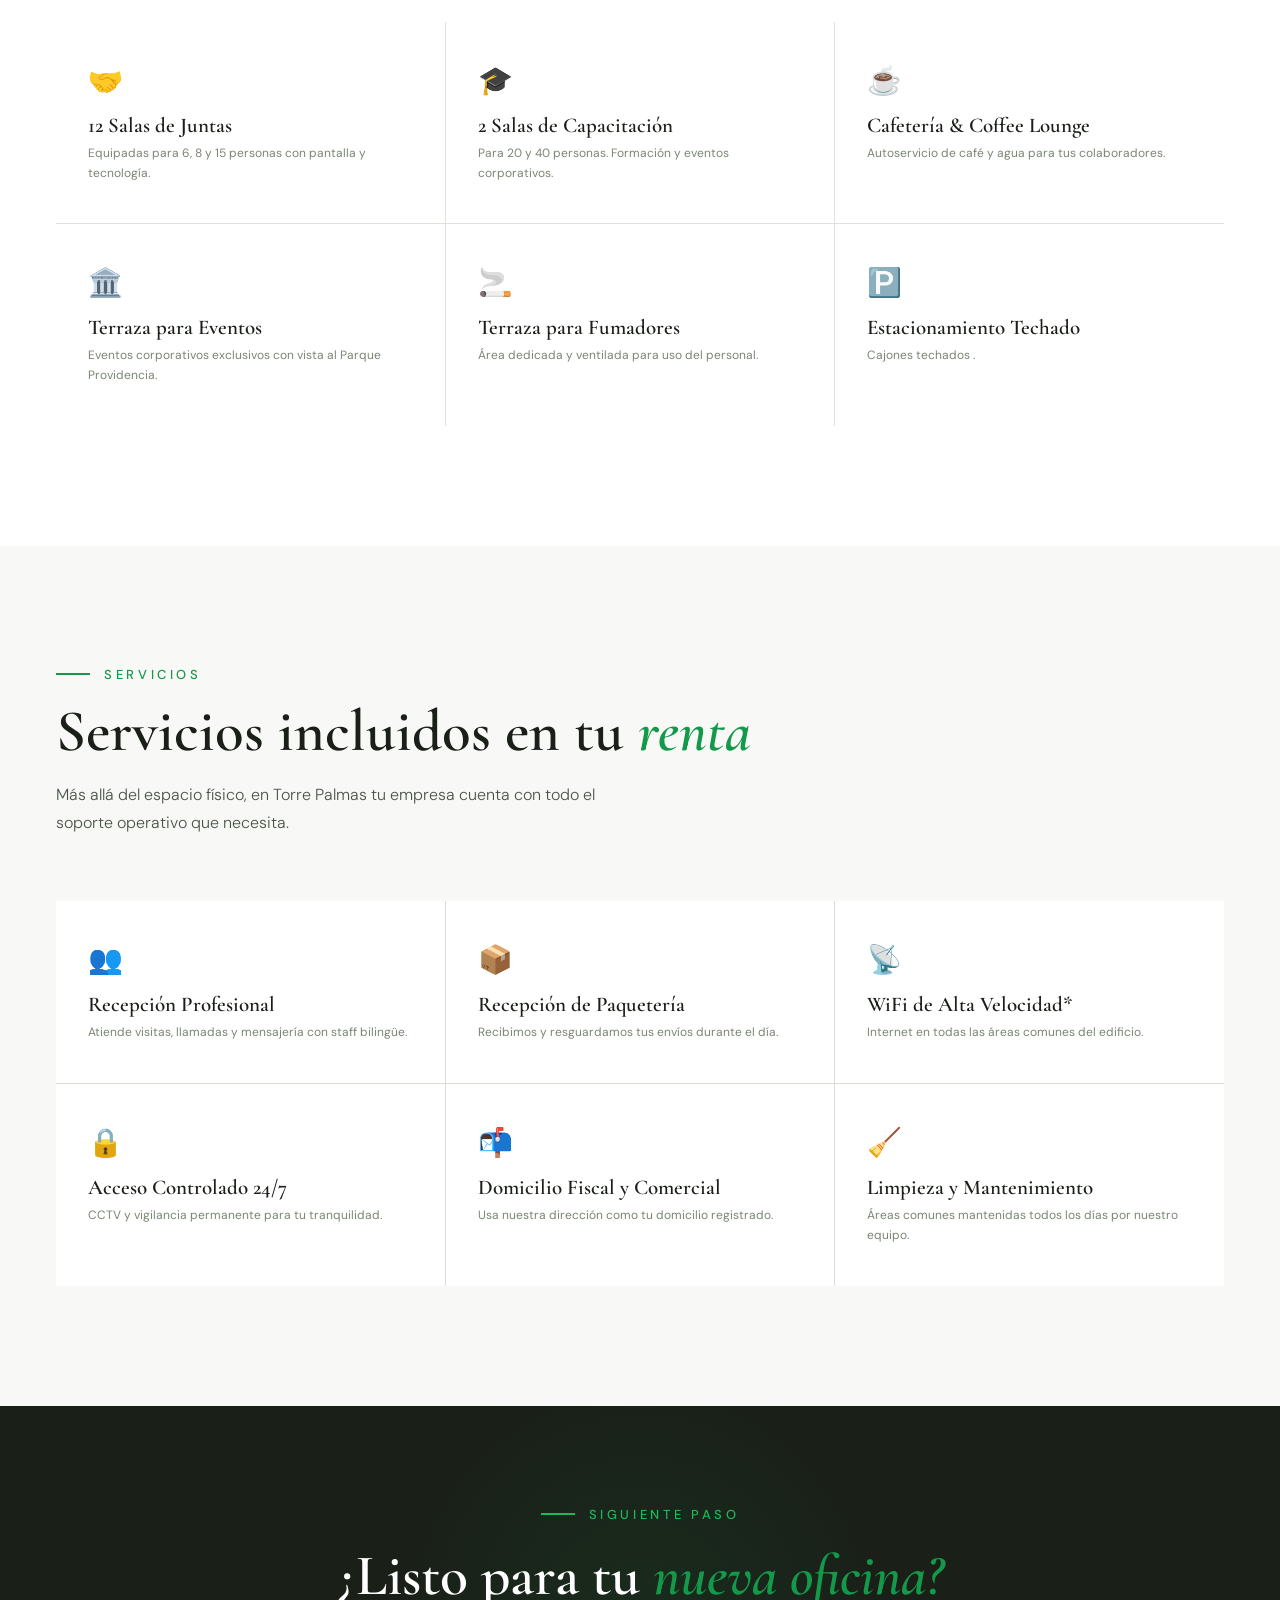
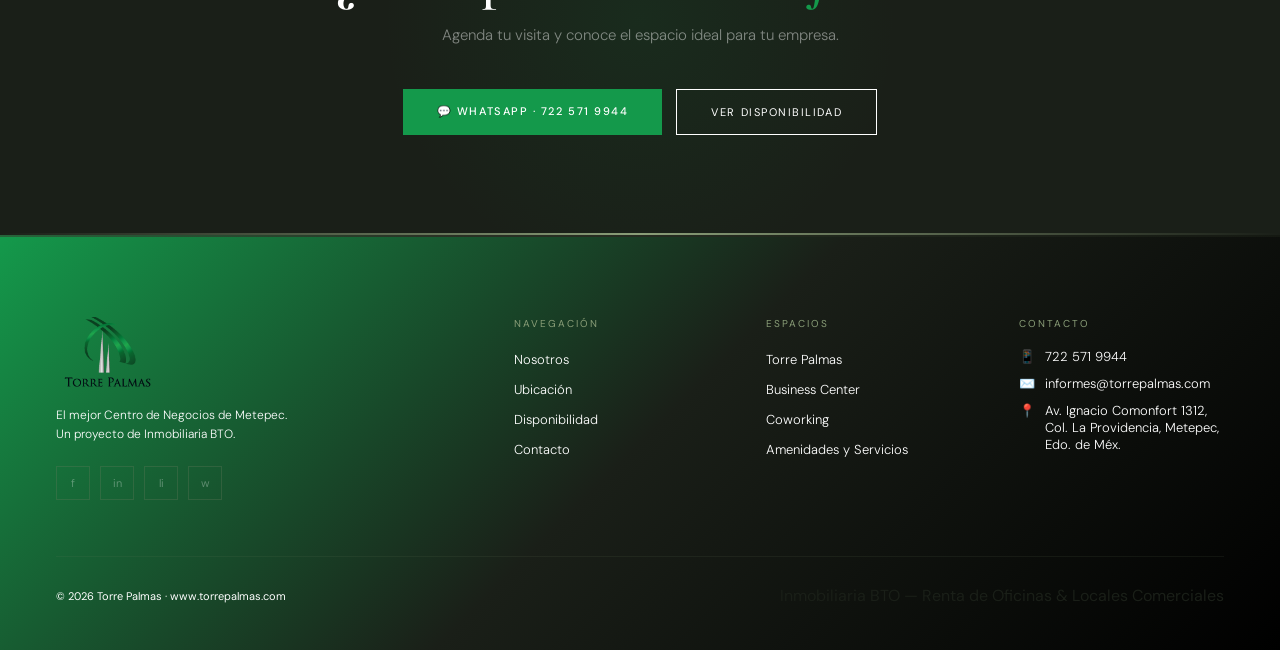
==== commit b8610d3f: "feat: nuevo video de Torre Palmas en hero del index Reemplaza el video del Business Center que estab" ====
--- a/index.html
+++ b/index.html
@@ -331,7 +331,7 @@
   <div class="hero-img-mock">
     <div class="hero-img-inner">
       <video autoplay muted loop playsinline>
-        <source src="images/Business_Center_Vid_Fin_web.mp4" type="video/mp4">
+        <source src="images/TorrePalmas_Hero_web.mp4" type="video/mp4">
         Tu navegador no soporta videos HTML5
       </video>
     </div>
@@ -568,7 +568,7 @@
   <div class="amenidades-grid">
     <div class="amenidad-item"><div class="amenidad-icon">🤝</div><div class="amenidad-title">12 Salas de Juntas</div><div class="amenidad-desc">Equipadas para 6, 8 y 15 personas con pantalla y tecnología.</div></div>
     <div class="amenidad-item"><div class="amenidad-icon">🎓</div><div class="amenidad-title">2 Salas de Capacitación</div><div class="amenidad-desc">Para 20 y 40 personas. Formación y eventos corporativos.</div></div>
-    <div class="amenidad-item"><div class="amenidad-icon">☕</div><div class="amenidad-title">Cafetería &amp; Coffee Lounge</div><div class="amenidad-desc">Comedor, terraza y áreas comunes para tus colaboradores.</div></div>
+    <div class="amenidad-item"><div class="amenidad-icon">☕</div><div class="amenidad-title">Cafetería &amp; Coffee Lounge</div><div class="amenidad-desc">Autoservicio de café y agua para tus colaboradores.</div></div>
     <div class="amenidad-item"><div class="amenidad-icon">🏛️</div><div class="amenidad-title">Terraza para Eventos</div><div class="amenidad-desc">Eventos corporativos exclusivos con vista al Parque Providencia.</div></div>
     <div class="amenidad-item"><div class="amenidad-icon">🚬</div><div class="amenidad-title">Terraza para Fumadores</div><div class="amenidad-desc">Área dedicada y ventilada para uso del personal.</div></div>
     <div class="amenidad-item"><div class="amenidad-icon">🅿️</div><div class="amenidad-title">Estacionamiento Techado</div><div class="amenidad-desc">Cajones techados .</div></div>
@@ -583,7 +583,7 @@
   <div class="amenidades-grid">
     <div class="amenidad-item"><div class="amenidad-icon">👥</div><div class="amenidad-title">Recepción Profesional</div><div class="amenidad-desc">Atiende visitas, llamadas y mensajería con staff bilingüe.</div></div>
     <div class="amenidad-item"><div class="amenidad-icon">📦</div><div class="amenidad-title">Recepción de Paquetería</div><div class="amenidad-desc">Recibimos y resguardamos tus envíos durante el día.</div></div>
-    <div class="amenidad-item"><div class="amenidad-icon">📡</div><div class="amenidad-title">WiFi de Alta Velocidad</div><div class="amenidad-desc">Internet en todas las áreas comunes del edificio.</div></div>
+    <div class="amenidad-item"><div class="amenidad-icon">📡</div><div class="amenidad-title">WiFi de Alta Velocidad*</div><div class="amenidad-desc">Internet en todas las áreas comunes del edificio.</div></div>
     <div class="amenidad-item"><div class="amenidad-icon">🔒</div><div class="amenidad-title">Acceso Controlado 24/7</div><div class="amenidad-desc">CCTV y vigilancia permanente para tu tranquilidad.</div></div>
     <div class="amenidad-item"><div class="amenidad-icon">📬</div><div class="amenidad-title">Domicilio Fiscal y Comercial</div><div class="amenidad-desc">Usa nuestra dirección como tu domicilio registrado.</div></div>
     <div class="amenidad-item"><div class="amenidad-icon">🧹</div><div class="amenidad-title">Limpieza y Mantenimiento</div><div class="amenidad-desc">Áreas comunes mantenidas todos los días por nuestro equipo.</div></div>
